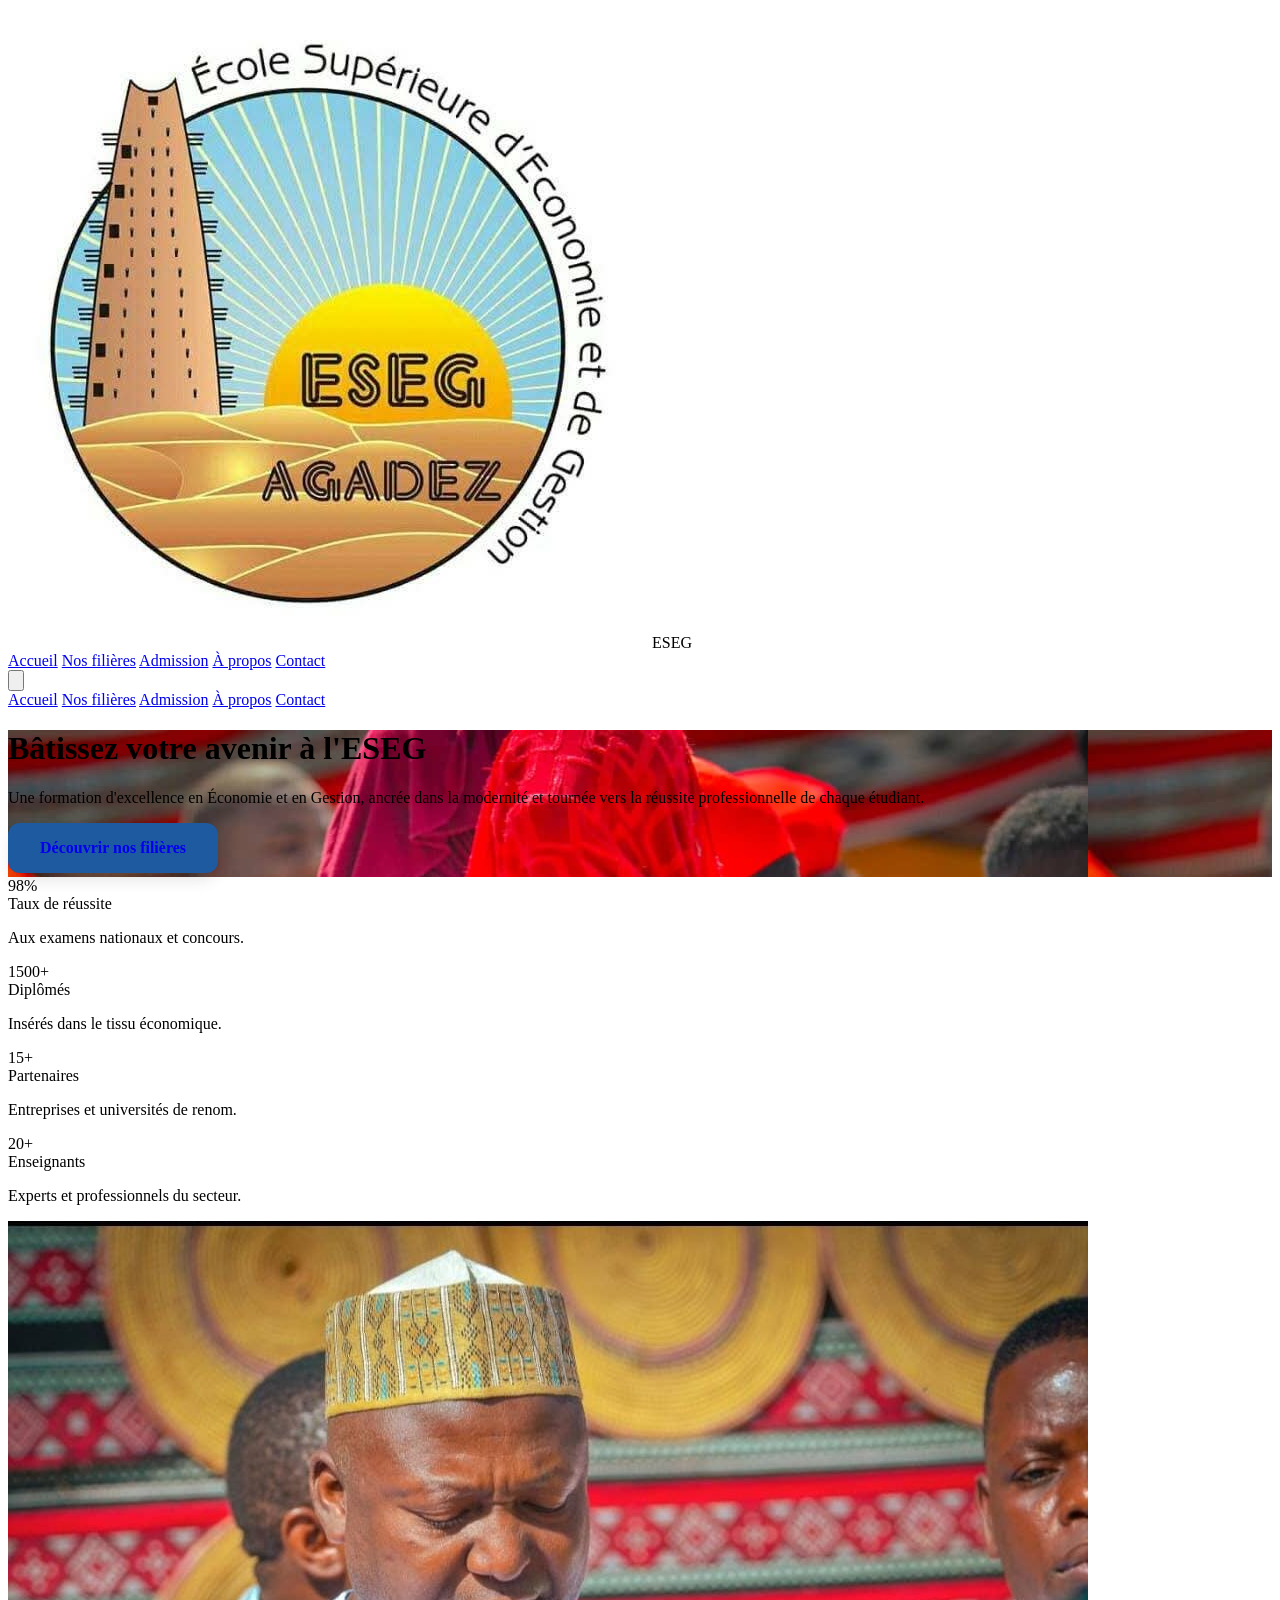
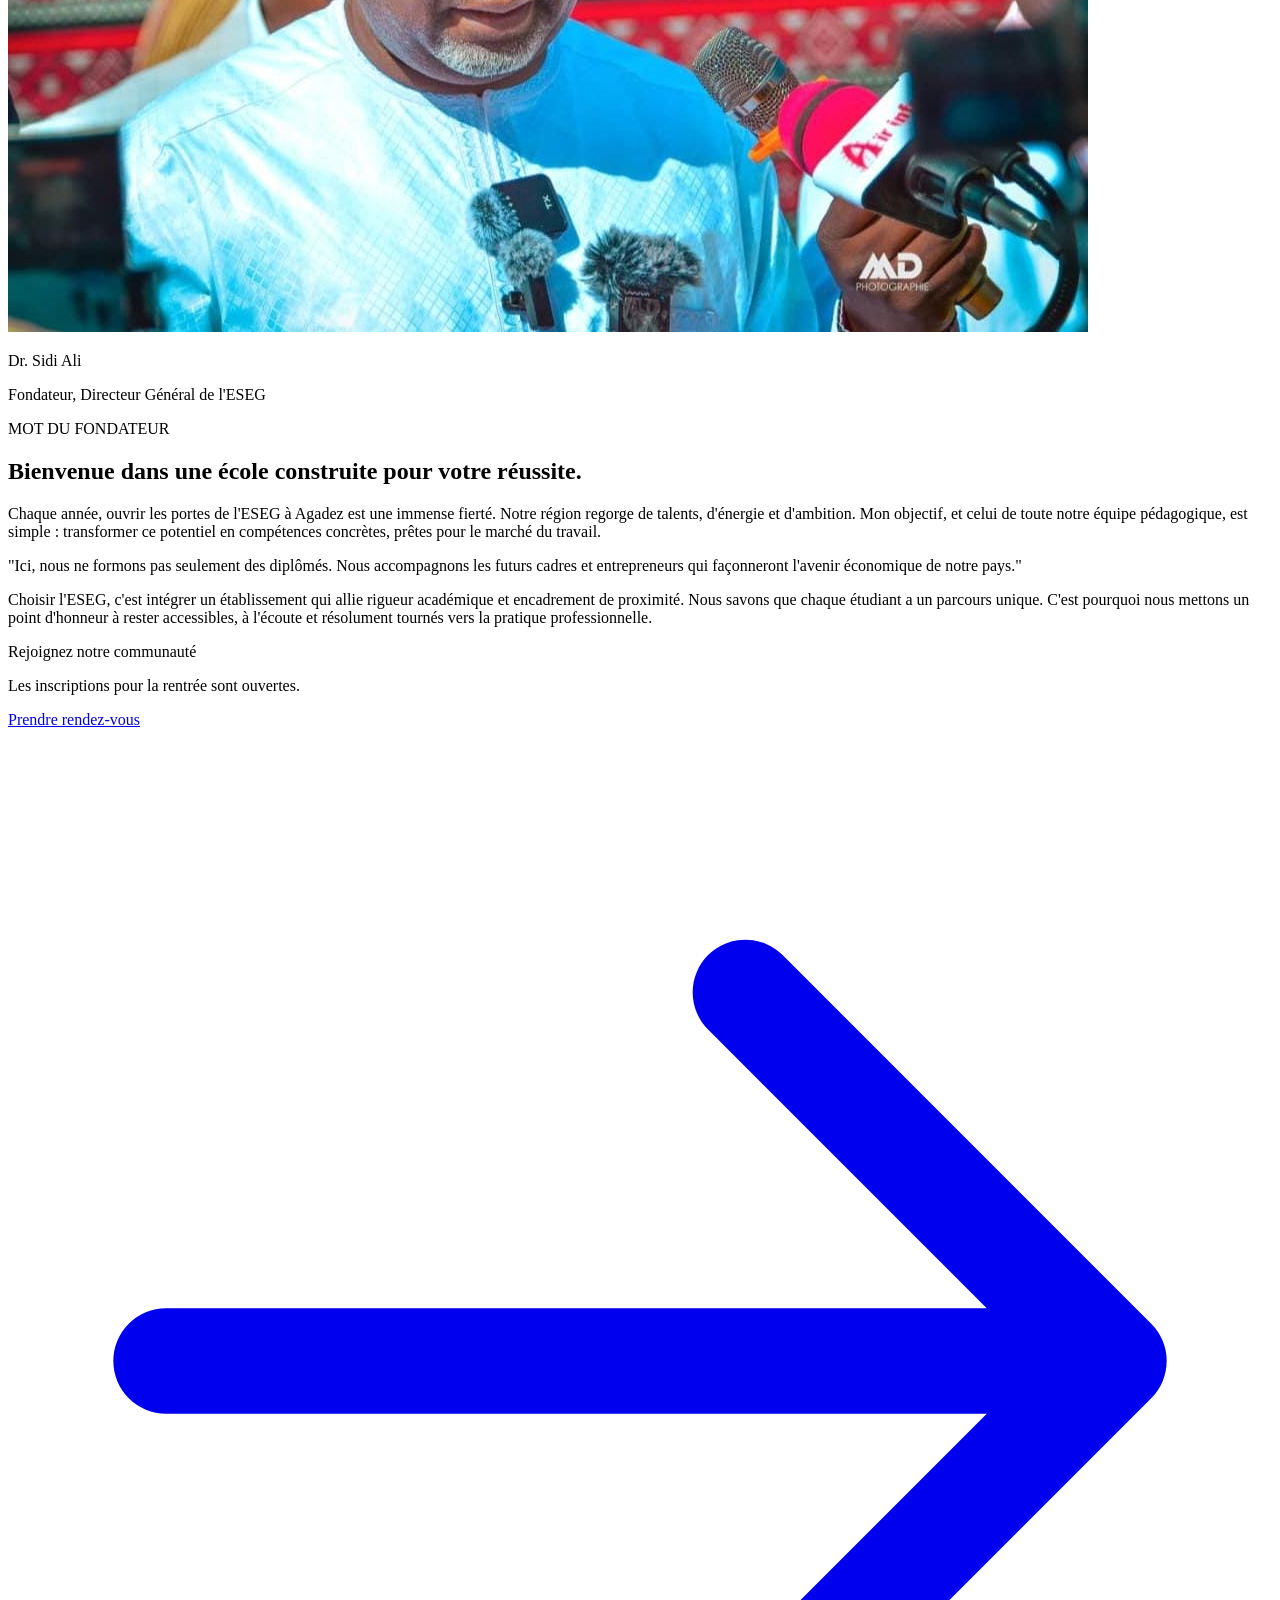
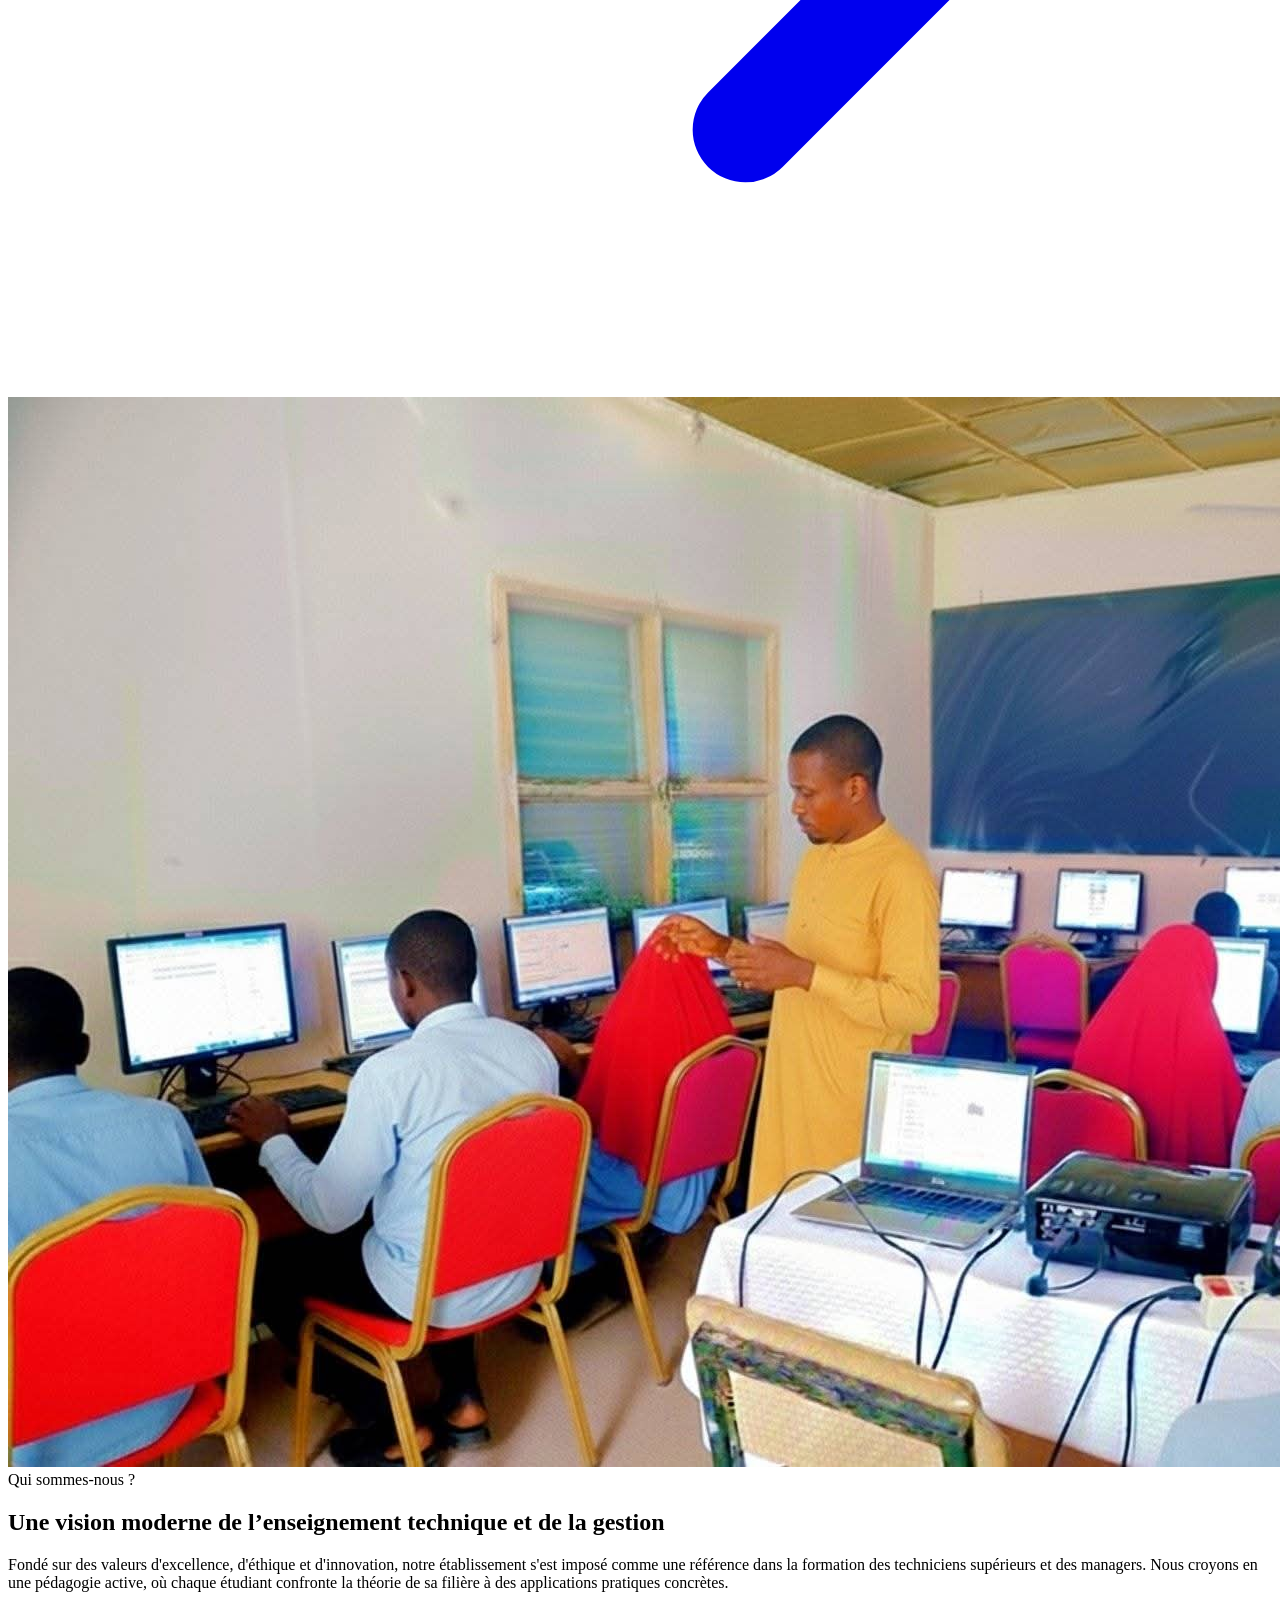
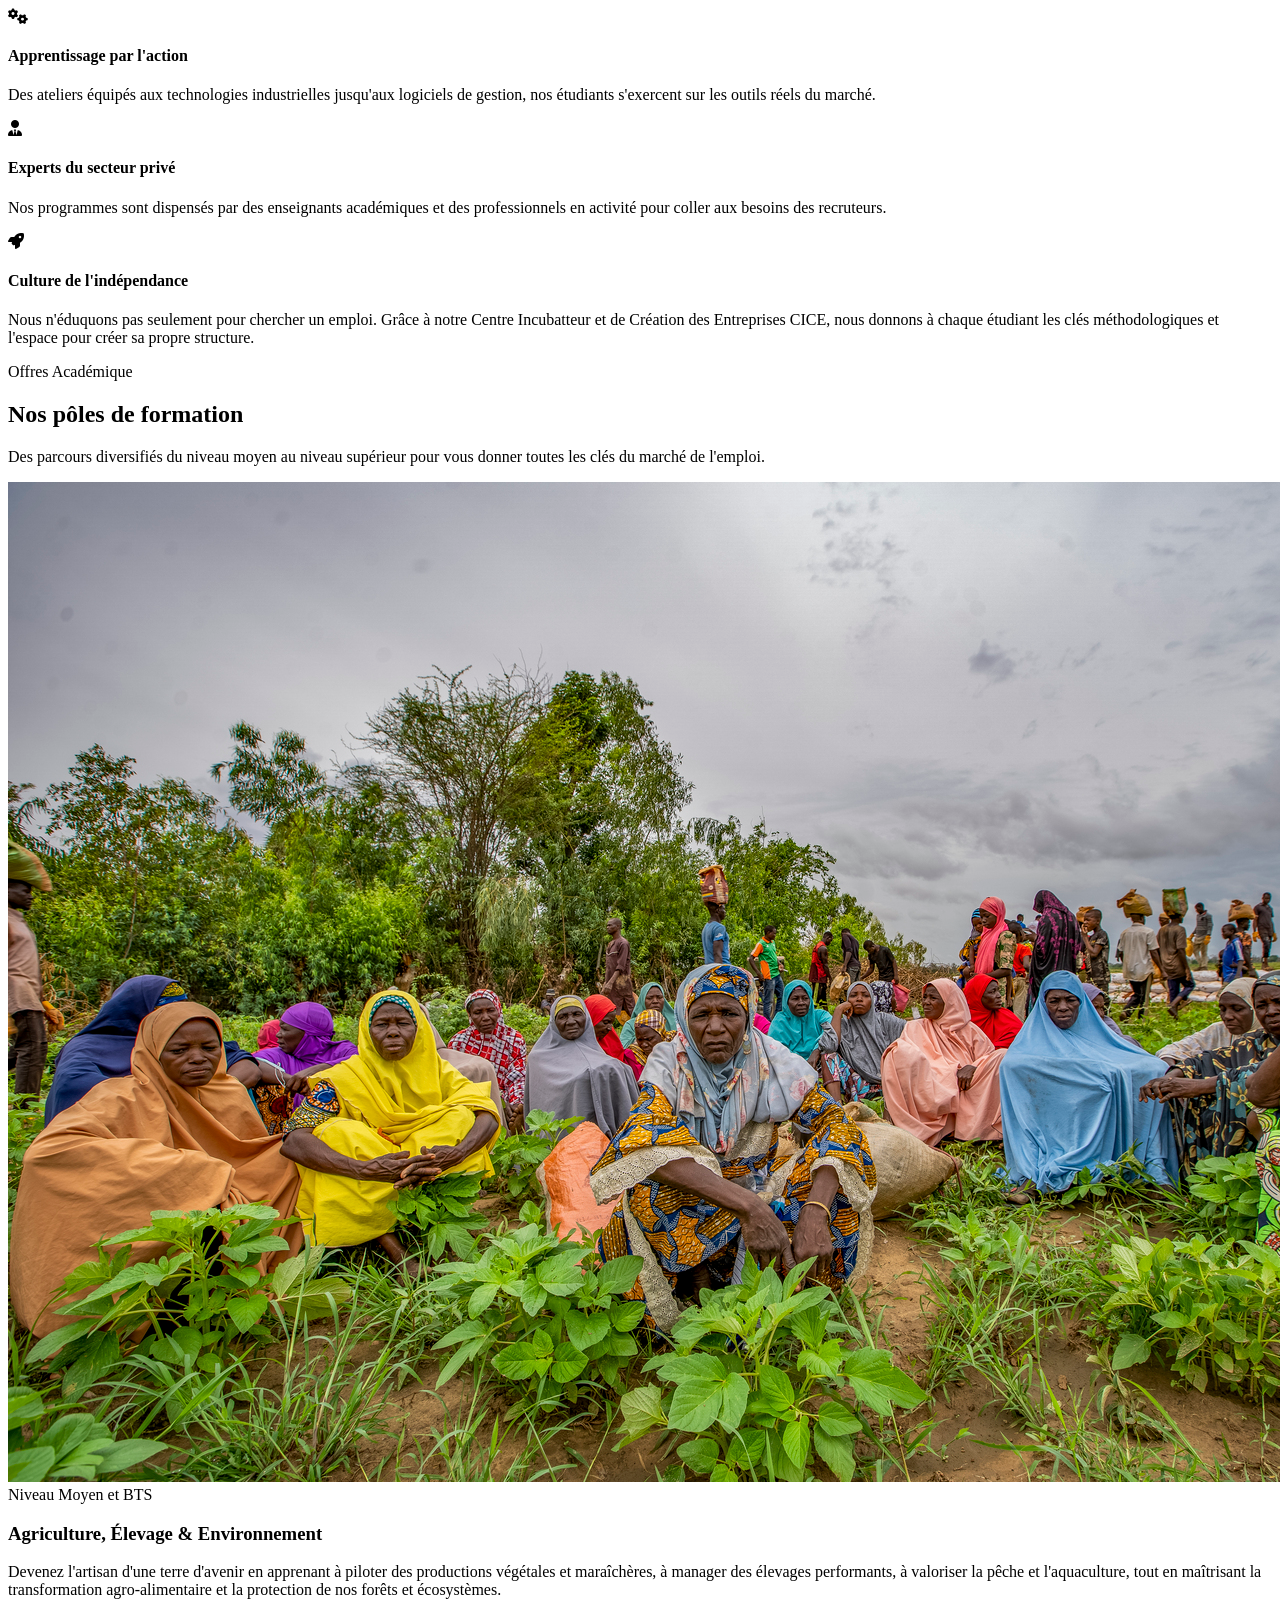
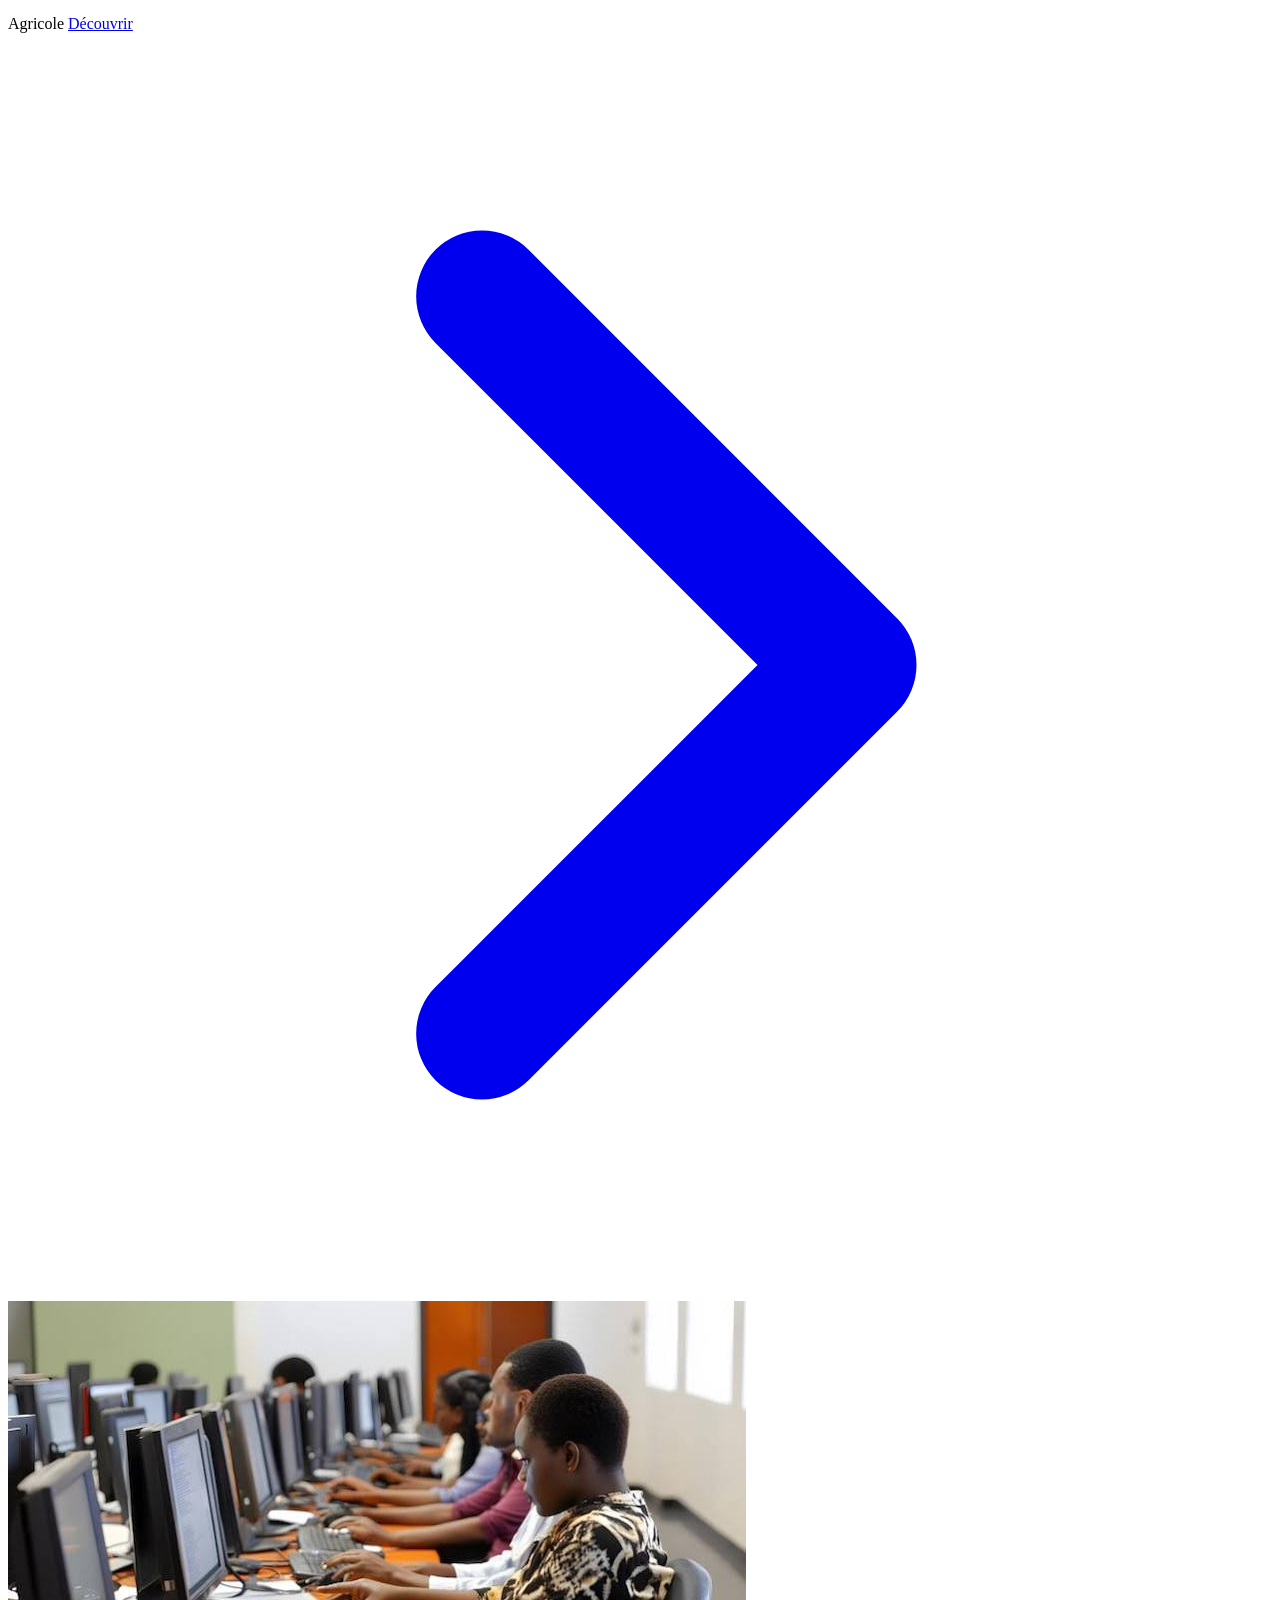
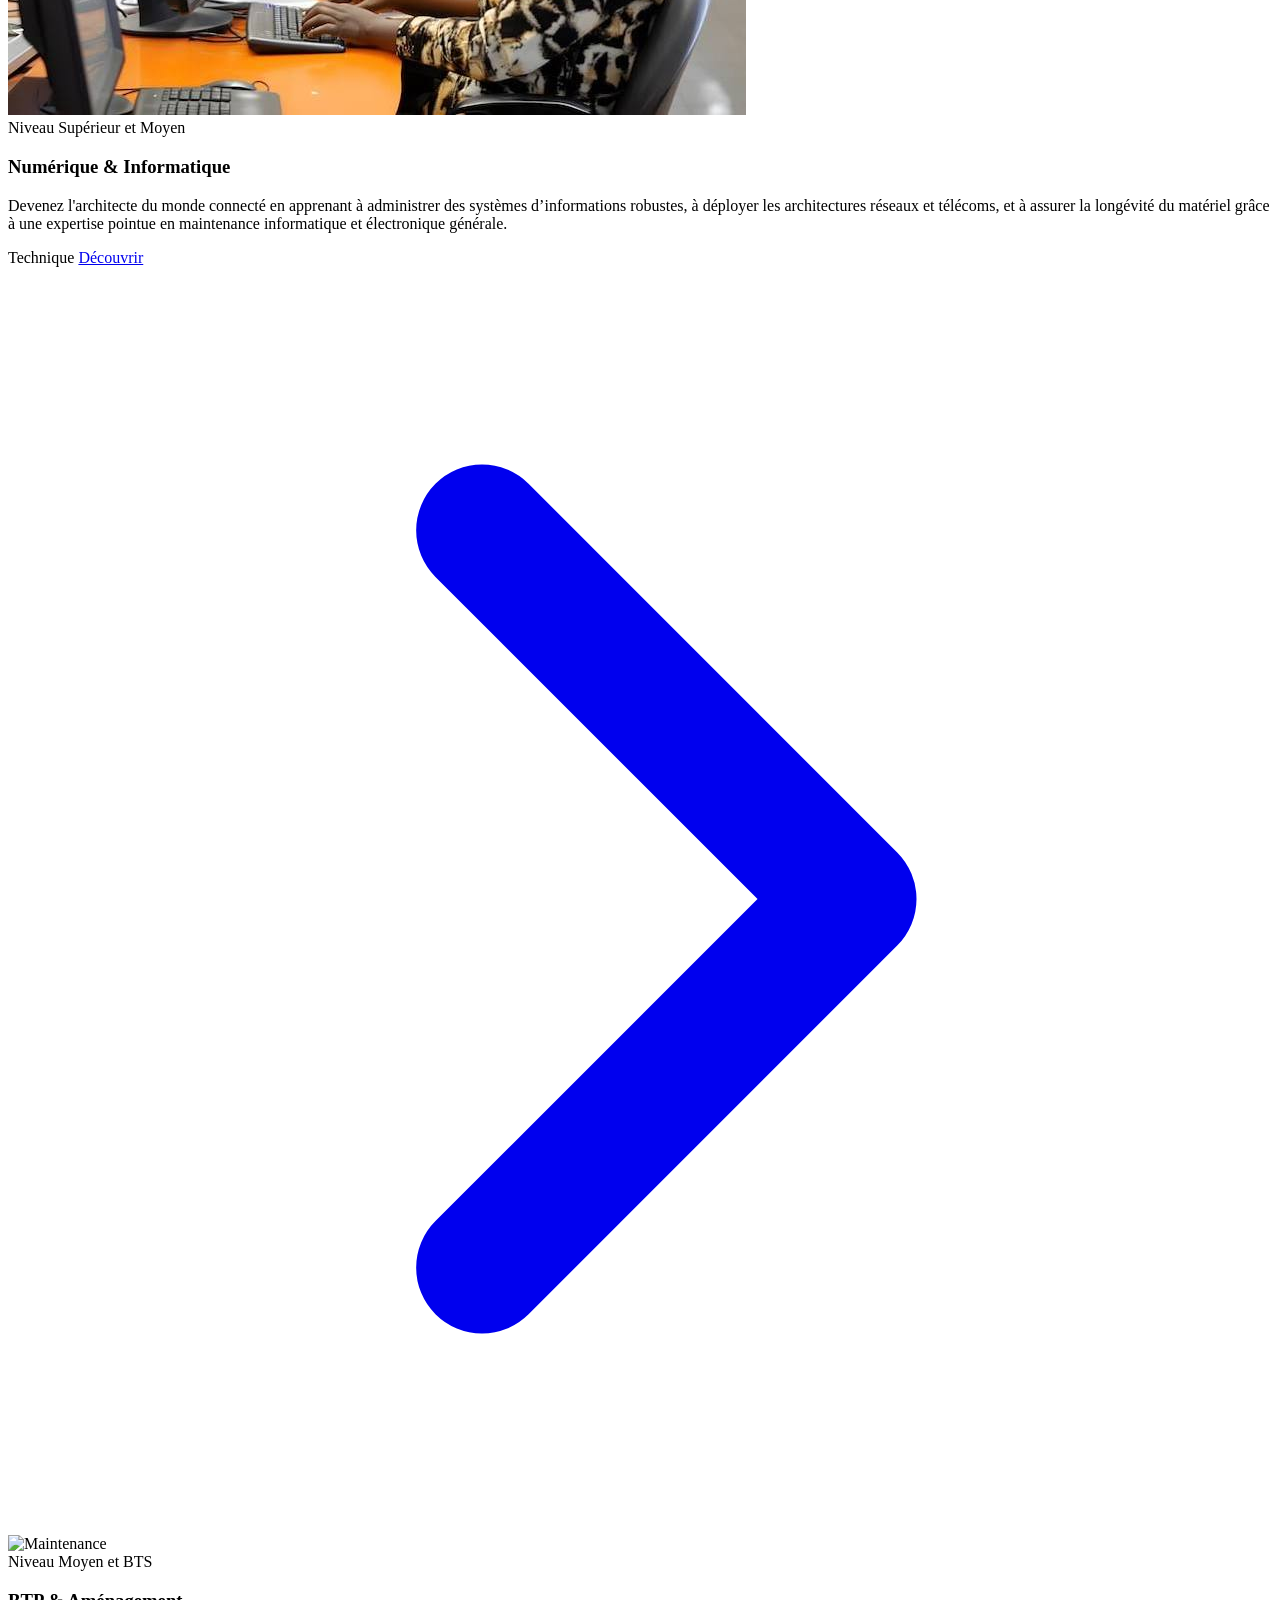
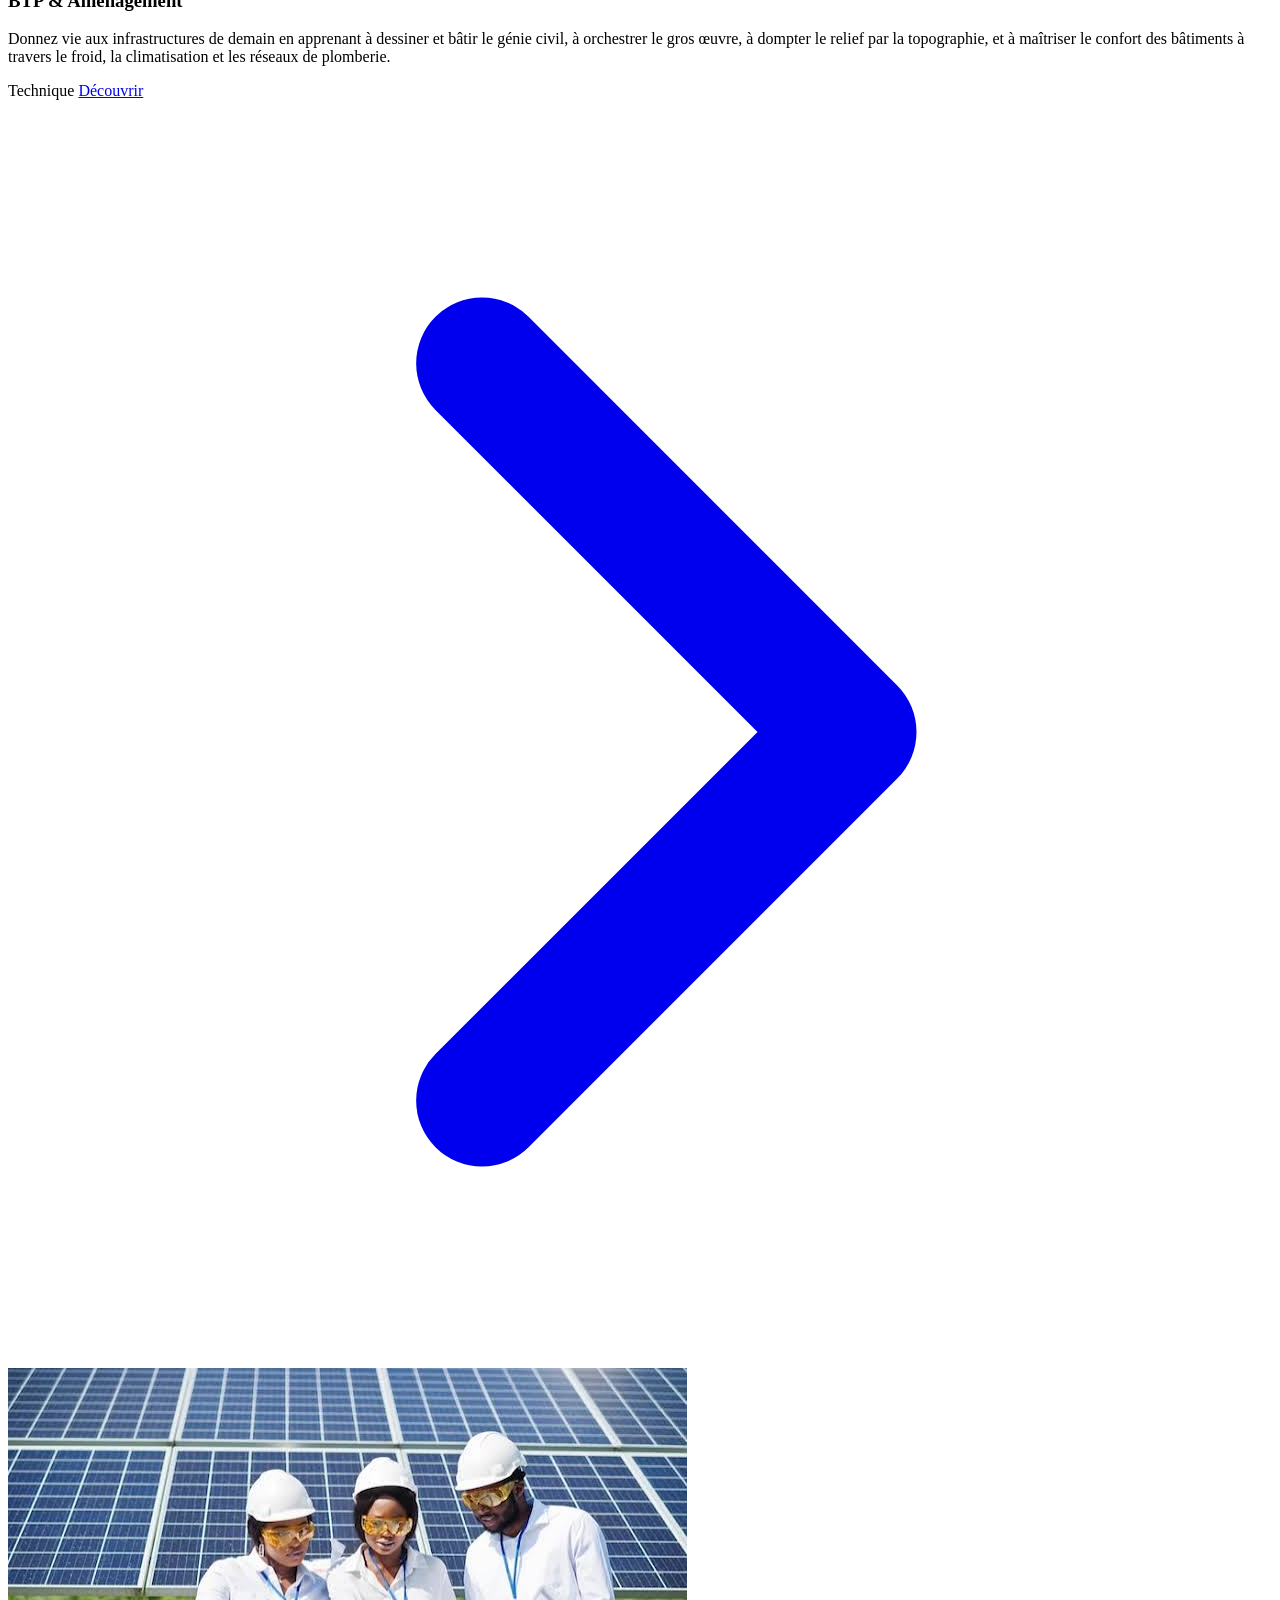
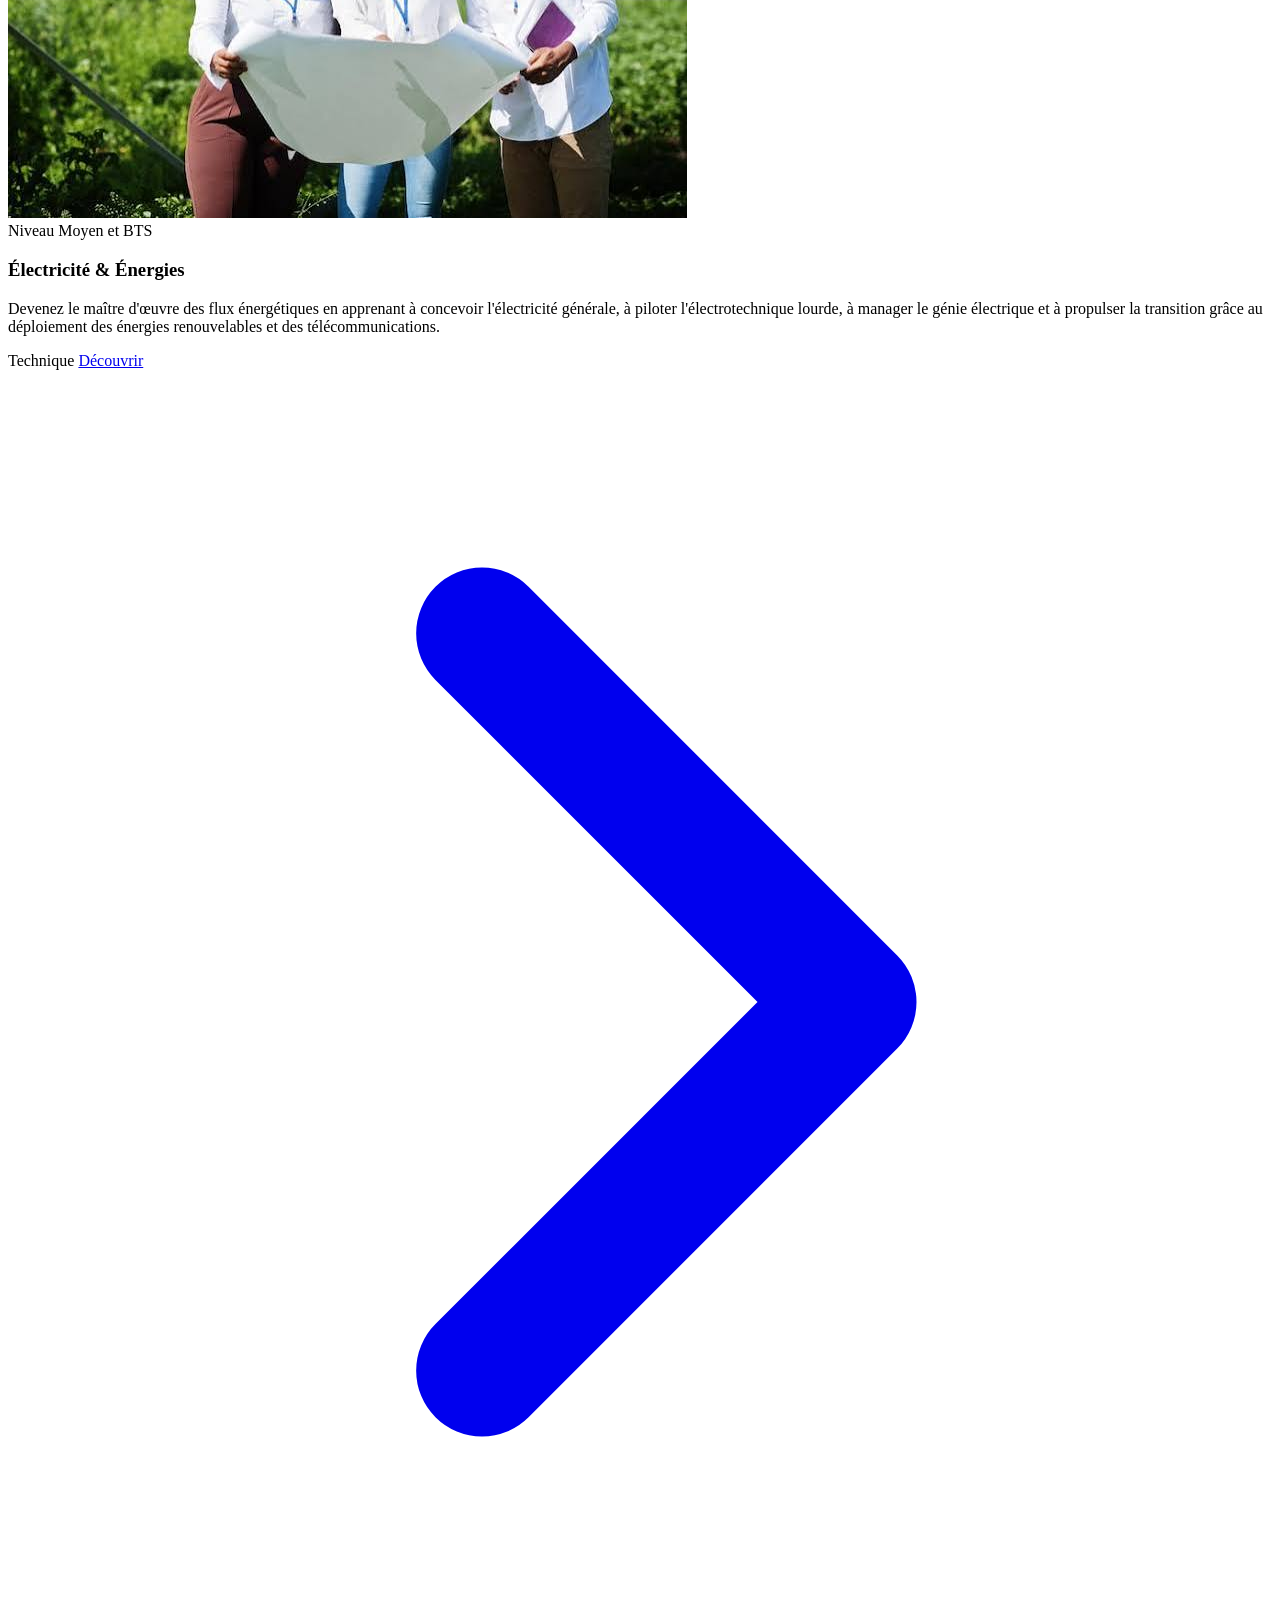
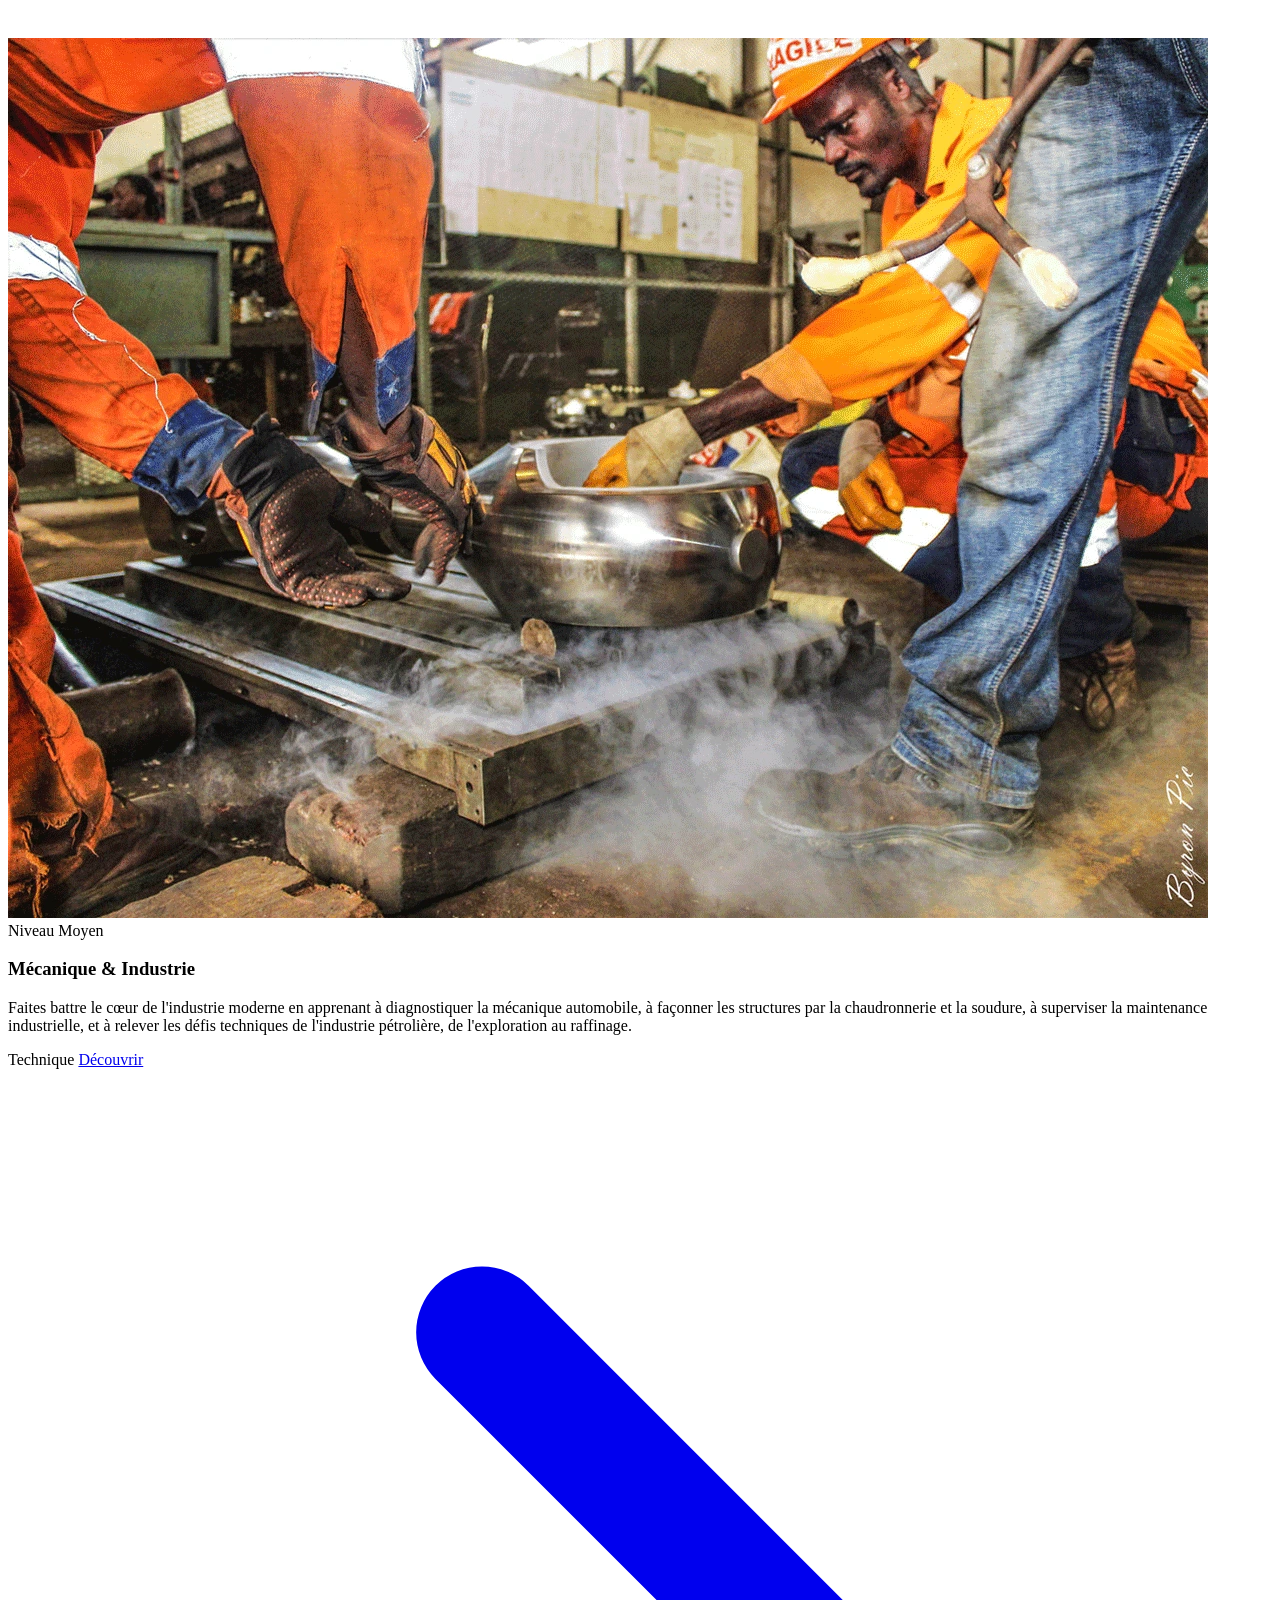
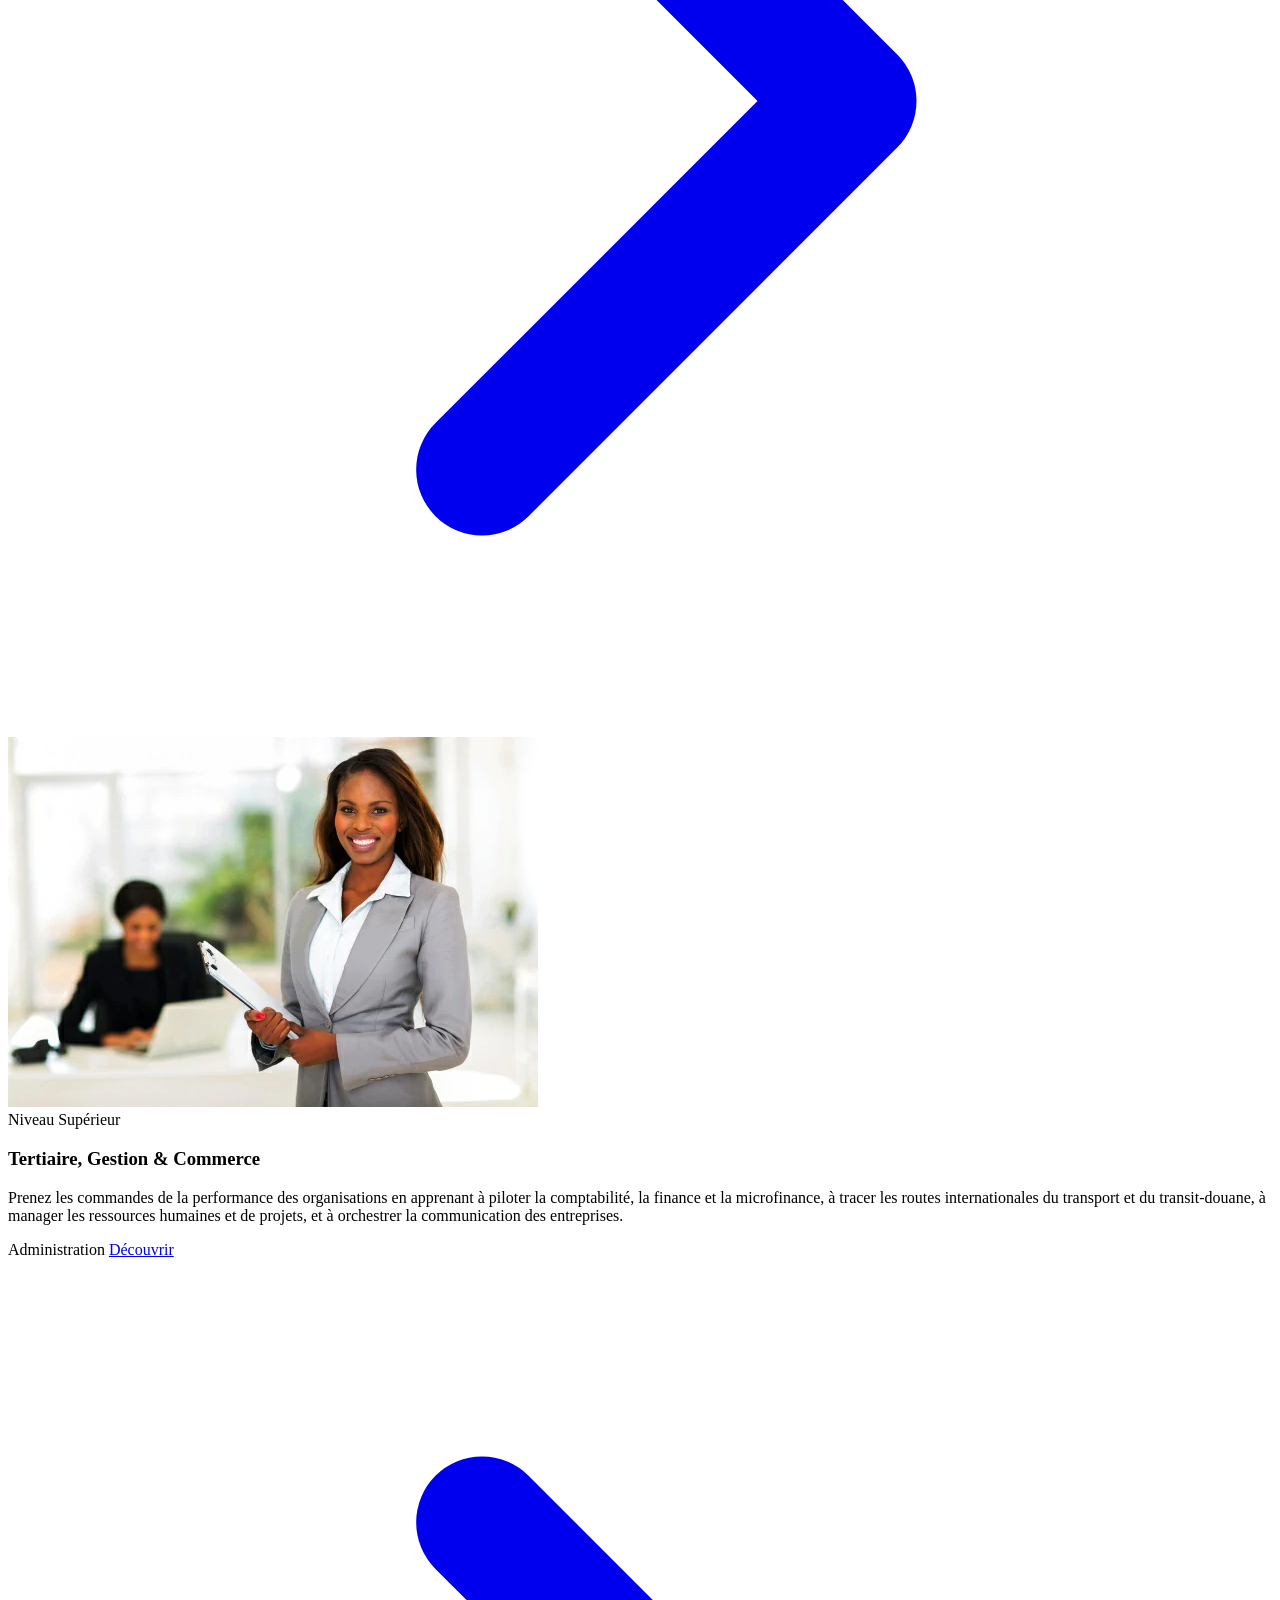
==== index.html @ e32f40ba "first commit" ====
<!DOCTYPE html>
<html lang="en">

<head>
    <meta charset="UTF-8">
    <meta name="viewport" content="width=device-width, initial-scale=1.0">
    <title>ESEG-Agadez</title>
    <link rel="stylesheet" href="./style.css">
    <script src="https://cdn.tailwindcss.com"></script>
    <link rel="stylesheet" href="https://cdn.jsdelivr.net/npm/bootstrap-icons@1.13.1/font/bootstrap-icons.min.css">
    <link rel="stylesheet" href="https://cdnjs.cloudflare.com/ajax/libs/font-awesome/6.7.2/css/all.min.css">
    <link rel="icon" type="image/png" href="./favicon-96x96.png" sizes="96x96" />
    <link rel="icon" type="image/svg+xml" href="./favicon.svg" />
    <link rel="shortcut icon" href="./favicon.ico" />
    <link rel="apple-touch-icon" sizes="180x180" href="./apple-touch-icon.png" />
    <link rel="manifest" href="./site.webmanifest" />
    <link rel="preconnect" href="https://googleapis.com">
    <link rel="preconnect" href="https://gstatic.com" crossorigin>
    <link
        href="https://googleapis.com/css2?family=Inter:wght@400;500&family=Plus+Jakarta+Sans:wght@700;800&display=swap"
        rel="stylesheet">
    <script src="tailwind.config.js"></script>
</head>
<body class="font-corps antialiased">
    <nav class="absolute top-0 left-0 w-full z-50 bg-transparent">
        <div class="max-w-7xl mx-auto px-4 sm:px-4 lg:px-8">
            <div class="flex items-center justify-between h-20">
                <div class="flex-shrink-0 flex items-center z-[100]">
                    <img class="h-10 w-auto object-contain bg-white rounded-full p-1 shadow" loading="lazy" src="./images/logo.jpg"
                        alt="Logo ESEG Agadez">
                    <span class="ml-3 text-white font-bold text-lg hidden md:block">ESEG</span>
                </div>
                <div class="hidden lg:flex items-center space-x-8">
                    <a href="#" class="text-white hover:text-esegBleuClair transition font-medium">Accueil</a>
                    <a href="./filiere.html" class="text-white/90 hover:text-esegBleuClair transition font-medium">Nos
                        filières</a>
                    <a href="./admission.html"
                        class="text-white/90 hover:text-esegBleuClair transition font-medium">Admission</a>
                    <a href="#about" class="text-white/90 hover:text-esegBleuClair transition font-medium">À propos</a>
                    <a href="./contact.html"
                        class="bg-esegBleuFonce hover:bg-esegBleuClair text-white px-5 py-2.5 rounded-lg font-semibold shadow transition duration-150">Contact</a>
                </div>
                <div class="lg:hidden flex items-center">
                    <button id="mobile-menu-button"
                        class="text-white bg-esegBleuFonce focus:outline-none focus:ring-2 focus:ring-white rounded p-1 z-[100]">
                        <svg class="h-6 w-6" fill="none" viewBox="0 0 24 24" stroke="currentColor">
                            <path id="burger-icon" stroke-linecap="round" stroke-linejoin="round" stroke-width="2"
                                d="M4 6h16M4 12h16M4 18h16" />
                        </svg>
                    </button>
                </div>
            </div>
        </div>
        <div id="mobile-menu" class="hidden h-[100vh] lg:hidden bg-none backdrop-blur-md absolute top-0 left-0 w-full">
            <div class="flex flex-col gap-4 px-2 pt-2 pb-4 space-y-1 sm:px-3 text-center mt-20">
                <a href="#" class="text-white hover:text-esegBleuClair transition font-medium">Accueil</a>
                <a href="./filiere.html" class="text-white/90 hover:text-esegBleuClair transition font-medium">Nos
                    filières</a>
                <a href="./admission.html"
                    class="text-white/90 hover:text-esegBleuClair transition font-medium">Admission</a>
                <a href="#about" class="text-white/90 hover:text-esegBleuClair transition font-medium">À propos</a>
                <a href="./contact.html"
                    class="bg-esegBleuFonce hover:bg-esegBleuClair text-white px-5 py-2.5 rounded-lg font-semibold shadow transition duration-150">Contact</a>
            </div>
        </div>
    </nav>
    <header
        class="relative bg-cover bg-right md:bg-center h-[65vh] lg:h-[80vh] min-h-[450px] flex items-center overflow-visible"
        style="background-image: url('./images/image3.jpg');">
        <div class="absolute inset-0 bg-black/60 w-full z-10">
        </div>
        <div class="absolute inset-0 bg-black/40 md:hidden z-0"></div>
        <div
            class="relative max-w-7xl mx-auto px-4 sm:px-6 lg:px-8 w-full z-20 flex items-center justify-center h-full pt-16">
            <div class="max-w-xl md:max-w-2xl text-white text-center">
                <h1 id="typewriter"
                    class="font-titre font-extrabold text-esegBleuFonce text-2xl sm:text-3xl md:text-3xl tracking-tight border-r-4 border-esegBleuClair pr-0 cursor-blink min-h-[1em]">
                </h1>
                <p class="mt-6 text-lg text-white/90 leading-relaxed font-corps">
                    Une formation d'excellence en Économie et en Gestion, ancrée dans la modernité et tournée vers la
                    réussite professionnelle de chaque étudiant.
                </p>
                <div class="mt-10 flex items-center justify-center">
                    <a href="./filiere.html" class="btn-expand-center">
                        Découvrir nos filières
                    </a>
                </div>
            </div>
        </div>
    </header>

    <section
        class="relative z-30 -mt-7 max-w-7xl mx-auto px-4 sm:px-6 lg:px-8 reveal opacity-0 translate-y-8 transition-all duration-1000 ease-out">
        <div class="grid grid-cols-1 md:grid-cols-2 lg:grid-cols-4 gap-4 md:gap-6">
            <div
                class="bg-white font-corps rounded-xl shadow-xl p-2 md:p-6 border-t-4 border-esegBleuClair hover:transform hover:-translate-y-1 transition duration-300 flex flex-col items-center justify-center">
                <div class="text-esegBleuFonce text-2xl md:text-3xl font-extrabold">98%</div>
                <div class="text-xs md:text-sm font-semibold text-gray-500 uppercase tracking-wider mt-1">Taux de
                    réussite</div>
                <p class="text-xs text-gray-400 mt-2 sm:block text-center">Aux examens nationaux et concours.</p>
            </div>
            <div
                class="bg-white rounded-2xl shadow-xl p-2 md:p-6 border-b-4 border-esegBleuFonce hover:transform hover:-translate-y-1 transition duration-300 flex flex-col items-center justify-center">
                <div class="text-esegBleuFonce text-2xl md:text-3xl font-extrabold">1500+</div>
                <div class="text-xs md:text-sm font-semibold text-gray-500 uppercase tracking-wider mt-1">Diplômés</div>
                <p class="text-xs text-gray-400 mt-2 sm:block text-center">Insérés dans le tissu économique.</p>
            </div>
            <div
                class="bg-white font-corps rounded-2xl shadow-xl p-2 md:p-6 border-t-4 border-esegBleuClair hover:transform hover:-translate-y-1 transition duration-300 flex flex-col items-center justify-center">
                <div class="text-esegBleuFonce text-2xl md:text-3xl font-extrabold">15+</div>
                <div class="text-xs md:text-sm font-semibold text-gray-500 uppercase tracking-wider mt-1">Partenaires
                </div>
                <p class="text-xs text-gray-400 mt-2 sm:block text-center">Entreprises et universités de renom.</p>
            </div>
            <div
                class="bg-white font-corps rounded-2xl shadow-xl p-2 md:p-6 border-b-4 border-esegBleuFonce hover:transform hover:-translate-y-1 transition duration-300 flex flex-col items-center justify-center">
                <div class="text-esegBleuFonce text-2xl md:text-3xl font-extrabold">20+</div>
                <div class="text-xs md:text-sm font-semibold text-gray-500 uppercase tracking-wider mt-1">Enseignants
                </div>
                <p class="text-xs text-gray-400 mt-2 sm:block text-center">Experts et professionnels du secteur.</p>
            </div>
        </div>
    </section>
    <section
        class="bg-white py-6 lg:py-16 font-corps reveal opacity-0 translate-y-8 transition-all duration-1000 ease-out">
        <div class="max-w-6xl mx-auto px-4 sm:px-6 lg:px-8">
            <div class="grid grid-cols-1 lg:grid-cols-12 gap-12 lg:gap-16 items-center">
                <div class="lg:col-span-5 relative group">
                    <div
                        class="absolute inset-0 bg-esegBleuClair rounded-2xl transform rotate-3 scale-102 opacity-100 transition-transform group-hover:rotate-1 duration-300">
                    </div>
                    <div class="relative overflow-hidden rounded-2xl shadow-xl border-4 border-white">
                        <img src="./images/DG.jpg" loading="lazy" alt="Directeur de l'ESEG Agadez"
                            class="w-full h-[450px] object-cover object-center transition-transform duration-500 group-hover:scale-105">
                        <div
                            class="absolute bottom-0 inset-x-0 bg-gradient-to-t from-slate-900/90 via-slate-900/40 to-transparent p-6 pt-16">
                            <p class="font-titre text-xl font-bold text-white tracking-wide">Dr. Sidi Ali</p>
                            <p class="text-esegBleuClair text-sm font-medium mt-1">Fondateur, Directeur Général de
                                l'ESEG</p>
                        </div>
                    </div>
                </div>
                <div class="lg:col-span-7 space-y-6">
                    <div class="flex items-center justify-center sm:justify-normal">
                        <span
                            class="inline-flex items-center py-1 px-4 rounded-full text-xs font-semibold bg-[#1d5aa0]/10 text-[#1d5aa0] border border-[#1d5aa0]/20 uppercase tracking-wider mb-0 sm:mb-1">
                            MOT DU FONDATEUR
                        </span>
                    </div>

                    <h2
                        class="font-titre font-extrabold text-xl text-center sm:text-justify sm:text-2xl text-slate-900 tracking-tight leading-tight">
                        Bienvenue dans une école construite pour <span class="text-esegBleuFonce">votre réussite</span>.
                    </h2>
                    <div
                        class="text-slate-900 font-corps text-justify space-y-4 text-base sm:text-md leading-relaxed font-light">
                        <p>
                            Chaque année, ouvrir les portes de l'ESEG à Agadez est une immense fierté. Notre région
                            regorge de talents, d'énergie et d'ambition. Mon objectif, et celui de toute notre équipe
                            pédagogique, est simple : transformer ce potentiel en compétences concrètes, prêtes pour le
                            marché du travail.
                        </p>
                        <p
                            class="border-l-2 border-esegBleuClair pl-4 italic text-slate-700 font-normal my-6 bg-slate-50 py-3 rounded-r-lg">
                            "Ici, nous ne formons pas seulement des diplômés. Nous accompagnons les futurs cadres et
                            entrepreneurs qui façonneront l'avenir économique de notre pays."
                        </p>
                        <p
                            class="text-slate-900 font-corps text-justify space-y-4 text-base sm:text-md leading-relaxed font-light">
                            Choisir l'ESEG, c'est intégrer un établissement qui allie rigueur académique et encadrement
                            de proximité. Nous savons que chaque étudiant a un parcours unique. C'est pourquoi nous
                            mettons un point d'honneur à rester accessibles, à l'écoute et résolument tournés vers la
                            pratique professionnelle.
                        </p>
                    </div>
                    <div
                        class="pt-4 flex flex-col sm:flex-row sm:items-center sm:justify-between gap-6 border-t border-slate-100">
                        <div class="text-center sm:text-left">
                            <p class="font-titre font-bold text-slate-900 text-lg">Rejoignez notre communauté</p>
                            <p class="text-sm text-slate-800">Les inscriptions pour la rentrée sont ouvertes.</p>
                        </div>
                        <a href="#contact"
                            class="inline-flex items-center justify-center font-corps font-semibold px-6 py-3 text-white bg-esegBleuFonce hover:bg-esegBleuClair rounded-xl transition-all duration-200 transform hover:-translate-y-0.5 shadow-md hover:shadow-lg">
                            Prendre rendez-vous
                            <svg class="w-4 h-4 ml-2 transition-transform duration-200 transform group-hover:translate-x-1"
                                fill="none" stroke="currentColor" viewBox="0 0 24 24">
                                <path stroke-linecap="round" stroke-linejoin="round" stroke-width="2"
                                    d="M14 5l7 7m0 0l-7 7m7-7H3"></path>
                            </svg>
                        </a>
                    </div>
                </div>
            </div>
        </div>
    </section>
    <section id="about" class="py-6 font-corps reveal opacity-0 translate-y-8 transition-all duration-1000 ease-out">
        <div
            class="grid grid-cols-1 lg:grid-cols-12 gap-8 lg:gap-8 items-center max-w-6xl mx-auto px-4 sm:px-6 lg:px-8">
            <div class="lg:col-span-5 relative group">
    
                <div class="absolute -top-8 -left-8 w-32 h-32 bg-[#61c6fb] rounded-2xl -z-10 animate-pulse"></div>
                <div
                    class="relative rounded-xl shadow-xl overflow-hidden min-h-[450px] lg:h-full flex flex-col justify-between border border-slate-200/60">
                    <img src="./images/salle.jpg" loading="lazy" alt="Campus de l'établissement"
                        class="absolute inset-0 w-full h-full object-cover transition-transform duration-500 group-hover:scale-105">
                    <div
                        class="absolute inset-0 bg-gradient-to-t from-slate-950/40 via-transparent to-slate-950/20 pointer-events-none">
                    </div>
                </div>
            </div>
            <div class="lg:col-span-7 space-y-6">
                <div>
                    <div class="flex items-center justify-center sm:justify-start">
                        <span
                            class="inline-flex items-center gap-2 py-1.5 px-4 rounded-full text-xs font-semibold bg-[#1d5aa0]/10 text-[#1d5aa0] border border-[#1d5aa0]/20 uppercase tracking-wider mb-4">
                            Qui sommes-nous ?
                        </span>
                    </div>

                    <h2
                        class="font-titre text-xl sm:text-2xl text-center sm:text-left font-extrabold text-slate-900 tracking-tight mb-4">
                        Une vision moderne de l’enseignement technique et de la gestion
                    </h2>
                    <p
                        class="text-base text-center sm:text-justify text-slate-900 font-corps leading-relaxed sm:text-md">
                        Fondé sur des valeurs d'excellence, d'éthique et d'innovation, notre établissement s'est imposé
                        comme une référence dans la formation des techniciens supérieurs et des managers. Nous croyons
                        en une pédagogie active, où chaque étudiant confronte la théorie de sa filière à des
                        applications pratiques concrètes.
                    </p>
                </div>
                <div class="grid grid-cols-1 sm:grid-cols-2 gap-6 pt-4">
                    <div class="space-y-2">
                        <div class="flex items-center justify-center sm:justify-start gap-2.5 text-[#1d5aa0]">
                            <i class="fa-solid fa-gears text-sm"></i>
                            <h4 class="font-titre font-bold text-sm sm:text-base text-slate-900">Apprentissage par
                                l'action</h4>
                        </div>
                        <p
                            class="text-base sm:text-md text-slate-800 font-corps text-center sm:text-left leading-relaxed">
                            Des ateliers équipés aux technologies industrielles jusqu'aux logiciels de gestion, nos
                            étudiants s'exercent sur les outils réels du marché.
                        </p>
                    </div>
                    <div class="space-y-2">
                        <div class="flex items-center justify-center sm:justify-start gap-2.5 text-[#1d5aa0]">
                            <i class="fa-solid fa-user-tie text-sm"></i>
                            <h4 class="font-titre font-bold text-sm sm:text-base text-slate-900">Experts du secteur
                                privé</h4>
                        </div>
                        <p
                            class="text-base sm:text-md text-slate-900 font-corps text-center sm:text-left leading-relaxed">
                            Nos programmes sont dispensés par des enseignants académiques et des professionnels en
                            activité pour coller aux besoins des recruteurs.
                        </p>
                    </div>
                    <div class="space-y-2 sm:col-span-2">
                        <div class="flex items-center justify-center sm:justify-start gap-2.5 text-[#1d5aa0]">
                            <i class="fa-solid fa-rocket text-sm"></i>
                            <h4 class="font-titre font-bold text-sm sm:text-base text-slate-900">Culture de
                                l'indépendance</h4>
                        </div>
                        <p
                            class="text-base sm:text-md text-slate-900 font-corps text-center sm:text-left leading-relaxed">
                            Nous n'éduquons pas seulement pour chercher un emploi. Grâce à notre <span
                                class="font-bold text-black">Centre Incubatteur et de Création des Entreprises
                                CICE</span>, nous donnons à chaque étudiant les clés méthodologiques et l'espace pour
                            créer sa
                            propre structure.
                        </p>
                    </div>
                </div>
            </div>
        </div>
    </section>
    <section
        class="py-6 lg:py-10 bg-slate-50 font-corps reveal opacity-0 translate-y-8 transition-all duration-1000 ease-out">
        <div class="max-w-6xl mx-auto px-4 sm:px-6 lg:px-8">
            <div class="text-center max-w-xl mx-auto mb-16">
                <div class="flex items-center justify-center">
                    <span
                        class="inline-flex items-center gap-2 py-1 px-4 rounded-full text-xs font-semibold bg-[#1d5aa0]/10 text-[#1d5aa0] border border-[#1d5aa0]/20 uppercase tracking-wider mb-0 sm:mb-1">
                        Offres Académique
                    </span>
                </div>
                <h2 class="mt-4 text-xl md:text-2xl font-extrabold text-black tracking-tight">
                    Nos pôles de formation
                </h2>
                <p class="mt-4 text-lg text-gray-600 leading-relaxed">
                    Des parcours diversifiés du niveau moyen au niveau supérieur pour vous donner toutes les clés du
                    marché de l'emploi.
                </p>
            </div>
            <div class="grid grid-cols-1 md:grid-cols-2 lg:grid-cols-3 gap-8 lg:gap-10">
                <div
                    class="group relative bg-white rounded-xl overflow-hidden shadow-sm hover:shadow-xl transition-all duration-300 border border-gray-100 flex flex-col h-full hover:-translate-y-1">
                    <div class="relative overflow-hidden aspect-[4/3]">
                        <img src="./images/niger-(1).jpg" loading="lazy" alt="Informatiques de gestion"
                            class="object-cover w-full h-full group-hover:scale-105 transition-transform duration-500 ease-out">
                        <div class="absolute inset-0 bg-gradient-to-t from-slate-900/40 to-transparent"></div>
                        <span
                            class="absolute top-4 left-4 text-xs font-bold uppercase tracking-wider bg-[#1d5aa0] text-white px-3 py-1.5 rounded-lg shadow-sm">
                            Niveau Moyen et BTS
                        </span>
                    </div>
                    <div class="p-4 flex flex-col flex-grow">
                        <h3
                            class="text-xl text-center sm:text-left font-bold text-[#1d5aa0] group-hover:text-[#61c6fb] transition-colors duration-200">
                            Agriculture, Élevage & Environnement</h3>
                        <p class="mt-3 text-gray-600 leading-relaxed text-sm flex-grow text-center sm:text-left">Devenez
                            l'artisan d'une terre
                            d'avenir en apprenant à piloter des productions végétales et maraîchères, à manager des
                            élevages performants, à valoriser la pêche et l'aquaculture, tout en maîtrisant la
                            transformation agro-alimentaire et la protection de nos forêts et écosystèmes.
                        </p>
                        <div class="mt-6 pt-6 border-t border-gray-100 flex items-center justify-between">
                            <span class="text-xs font-semibold text-gray-500 bg-gray-100 px-2.5 py-1 rounded">
                                Agricole</span>
                            <a href="./filiere.html"
                                class="inline-flex items-center gap-1.5 text-sm font-bold text-[#1d5aa0] group-hover:text-[#61c6fb] transition-colors duration-200">
                                Découvrir <svg class="w-4 h-4 transform group-hover:translate-x-1 transition-transform"
                                    fill="none" stroke="currentColor" viewBox="0 0 24 24">
                                    <path stroke-linecap="round" stroke-linejoin="round" stroke-width="2.5"
                                        d="M9 5l7 7-7 7" />
                                </svg>
                            </a>
                        </div>
                    </div>
                </div>
                <div
                    class="group relative bg-white rounded-xl overflow-hidden shadow-sm hover:shadow-xl transition-all duration-300 border border-gray-100 flex flex-col h-full hover:-translate-y-1">
                    <div class="relative overflow-hidden aspect-[4/3]">
                        <img src="./images/numerique.jfif" loading="lazy" alt="Comptabilité Gestion"
                            class="object-cover w-full h-full group-hover:scale-105 transition-transform duration-500 ease-out">
                        <div class="absolute inset-0 bg-gradient-to-t from-slate-900/40 to-transparent"></div>
                        <span
                            class="absolute top-4 left-4 text-xs font-bold uppercase tracking-wider bg-[#1d5aa0] text-white px-3 py-1.5 rounded-lg shadow-sm">
                            Niveau Supérieur et Moyen
                        </span>
                    </div>
                    <div class="p-4 flex flex-col flex-grow">
                        <h3
                            class="text-xl text-center sm:text-left font-bold text-[#1d5aa0] group-hover:text-[#61c6fb] transition-colors duration-200">
                            Numérique & Informatique</h3>
                        <p class="mt-3 text-center sm:text-left text-gray-600 leading-relaxed text-sm flex-grow">Devenez
                            l'architecte du monde
                            connecté en apprenant à administrer des systèmes d’informations robustes, à déployer les
                            architectures réseaux et télécoms, et à assurer la longévité du matériel grâce à une
                            expertise pointue en maintenance informatique et électronique générale.</p>
                        <div class="mt-6 pt-6 border-t border-gray-100 flex items-center justify-between">
                            <span
                                class="text-xs font-semibold text-gray-500 bg-gray-100 px-2.5 py-1 rounded">Technique</span>
                            <a href="./filiere.html"
                                class="inline-flex items-center gap-1.5 text-sm font-bold text-[#1d5aa0] group-hover:text-[#61c6fb] transition-colors duration-200">
                                Découvrir <svg class="w-4 h-4 transform group-hover:translate-x-1 transition-transform"
                                    fill="none" stroke="currentColor" viewBox="0 0 24 24">
                                    <path stroke-linecap="round" stroke-linejoin="round" stroke-width="2.5"
                                        d="M9 5l7 7-7 7" />
                                </svg>
                            </a>
                        </div>
                    </div>
                </div>
                <div
                    class="group relative bg-white rounded-xl overflow-hidden shadow-sm hover:shadow-xl transition-all duration-300 border border-gray-100 flex flex-col h-full hover:-translate-y-1">
                    <div class="relative overflow-hidden aspect-[4/3]">
                        <img src="./images/batiment.jpg" loading="lazy" alt="Maintenance"
                            class="object-cover w-full h-full group-hover:scale-105 transition-transform duration-500 ease-out">
                        <div class="absolute inset-0 bg-gradient-to-t from-slate-900/40 to-transparent"></div>
                        <span
                            class="absolute top-4 left-4 text-xs font-bold uppercase tracking-wider bg-[#1d5aa0] text-white px-3 py-1.5 rounded-lg shadow-sm">
                            Niveau Moyen et BTS
                        </span>
                    </div>
                    <div class="p-4 flex flex-col flex-grow">
                        <h3
                            class="text-xl text-center sm:text-left font-bold text-[#1d5aa0] group-hover:text-[#61c6fb] transition-colors duration-200">
                            BTP & Aménagement</h3>
                        <p class="mt-3 text-center sm:text-left text-gray-600 leading-relaxed text-sm flex-grow">Donnez
                            vie aux infrastructures
                            de demain en apprenant à dessiner et bâtir le génie civil, à orchestrer le gros œuvre, à
                            dompter le relief par la topographie, et à maîtriser le confort des bâtiments à travers le
                            froid, la climatisation et les réseaux de plomberie.</p>
                        <div class="mt-6 pt-6 border-t border-gray-100 flex items-center justify-between">
                            <span
                                class="text-xs font-semibold text-gray-500 bg-gray-100 px-2.5 py-1 rounded">Technique</span>
                            <a href="filiere.html"
                                class="inline-flex items-center gap-1.5 text-sm font-bold text-[#1d5aa0] group-hover:text-[#61c6fb] transition-colors duration-200">
                                Découvrir <svg class="w-4 h-4 transform group-hover:translate-x-1 transition-transform"
                                    fill="none" stroke="currentColor" viewBox="0 0 24 24">
                                    <path stroke-linecap="round" stroke-linejoin="round" stroke-width="2.5"
                                        d="M9 5l7 7-7 7" />
                                </svg>
                            </a>
                        </div>
                    </div>
                </div>
                <div
                    class="group relative bg-white rounded-xl overflow-hidden shadow-sm hover:shadow-xl transition-all duration-300 border border-gray-100 flex flex-col h-full hover:-translate-y-1">
                    <div class="relative overflow-hidden aspect-[4/3]">
                        <img src="./images/energie.jfif" loading="lazy" alt="Gestion des projets"
                            class="object-cover w-full h-full group-hover:scale-105 transition-transform duration-500 ease-out">
                        <div class="absolute inset-0 bg-gradient-to-t from-slate-900/40 to-transparent"></div>
                        <span
                            class="absolute top-4 left-4 text-xs font-bold uppercase tracking-wider bg-[#1d5aa0] text-white px-3 py-1.5 rounded-lg shadow-sm">
                            Niveau Moyen et BTS
                        </span>
                    </div>
                    <div class="p-4 flex flex-col flex-grow">
                        <h3
                            class="text-xl text-center sm:text-left font-bold text-[#1d5aa0] group-hover:text-[#61c6fb] transition-colors duration-200">
                            Électricité & Énergies</h3>
                        <p class="mt-3 text-center sm:text-left text-gray-600 leading-relaxed text-sm flex-grow">Devenez
                            le maître d'œuvre des
                            flux énergétiques en apprenant à concevoir l'électricité générale, à piloter
                            l'électrotechnique lourde, à manager le génie électrique et à propulser la transition grâce
                            au déploiement des énergies renouvelables et des télécommunications.</p>
                        <div class="mt-6 pt-6 border-t border-gray-100 flex items-center justify-between">
                            <span
                                class="text-xs font-semibold text-gray-500 bg-gray-100 px-2.5 py-1 rounded">Technique</span>
                            <a href="./filiere.html"
                                class="inline-flex items-center gap-1.5 text-sm font-bold text-[#1d5aa0] group-hover:text-[#61c6fb] transition-colors duration-200">
                                Découvrir <svg class="w-4 h-4 transform group-hover:translate-x-1 transition-transform"
                                    fill="none" stroke="currentColor" viewBox="0 0 24 24">
                                    <path stroke-linecap="round" stroke-linejoin="round" stroke-width="2.5"
                                        d="M9 5l7 7-7 7" />
                                </svg>
                            </a>
                        </div>
                    </div>
                </div>
                <div
                    class="group relative bg-white rounded-xl overflow-hidden shadow-sm hover:shadow-xl transition-all duration-300 border border-gray-100 flex flex-col h-full hover:-translate-y-1">
                    <div class="relative overflow-hidden aspect-[4/3]">
                        <img src="./images/mecanique.webp" loading="lazy" alt="mecanique"
                            class="object-cover w-full h-full group-hover:scale-105 transition-transform duration-500 ease-out">
                        <div class="absolute inset-0 bg-gradient-to-t from-slate-900/40 to-transparent"></div>
                        <span
                            class="absolute top-4 left-4 text-xs font-bold uppercase tracking-wider bg-[#1d5aa0] text-white px-3 py-1.5 rounded-lg shadow-sm">
                            Niveau Moyen
                        </span>
                    </div>
                    <div class="p-4 flex flex-col flex-grow">
                        <h3
                            class="text-xl text-center sm:text-left font-bold text-[#1d5aa0] group-hover:text-[#61c6fb] transition-colors duration-200">
                            Mécanique & Industrie</h3>
                        <p class="mt-3 text-center sm:text-left text-gray-600 leading-relaxed text-sm flex-grow">Faites
                            battre le cœur de
                            l'industrie moderne en apprenant à diagnostiquer la mécanique automobile, à façonner les
                            structures par la chaudronnerie et la soudure, à superviser la maintenance industrielle, et
                            à relever les défis techniques de l'industrie pétrolière, de l'exploration au raffinage.</p>
                        <div class="mt-6 pt-6 border-t border-gray-100 flex items-center justify-between">
                            <span
                                class="text-xs font-semibold text-gray-500 bg-gray-100 px-2.5 py-1 rounded">Technique</span>
                            <a href="./filiere.html"
                                class="inline-flex items-center gap-1.5 text-sm font-bold text-[#1d5aa0] group-hover:text-[#61c6fb] transition-colors duration-200">
                                Découvrir <svg class="w-4 h-4 transform group-hover:translate-x-1 transition-transform"
                                    fill="none" stroke="currentColor" viewBox="0 0 24 24">
                                    <path stroke-linecap="round" stroke-linejoin="round" stroke-width="2.5"
                                        d="M9 5l7 7-7 7" />
                                </svg>
                            </a>
                        </div>
                    </div>
                </div>

                <div
                    class="group relative bg-white rounded-xl overflow-hidden shadow-sm hover:shadow-xl transition-all duration-300 border border-gray-100 flex flex-col h-full hover:-translate-y-1">
                    <div class="relative overflow-hidden aspect-[4/3]">
                        <img src="./images/Assistant-Commercial-Local-et-Export.webp" loading="lazy" alt="Communication"
                            class="object-cover w-full h-full group-hover:scale-105 transition-transform duration-500 ease-out">
                        <div class="absolute inset-0 bg-gradient-to-t from-slate-900/40 to-transparent"></div>
                        <span
                            class="absolute top-4 left-4 text-xs font-bold uppercase tracking-wider bg-[#1d5aa0] text-white px-3 py-1.5 rounded-lg shadow-sm">
                            Niveau Supérieur
                        </span>
                    </div>
                    <div class="p-4 flex flex-col flex-grow">
                        <h3
                            class="text-xl text-center sm:text-left font-bold text-[#1d5aa0] group-hover:text-[#61c6fb] transition-colors duration-200">
                            Tertiaire, Gestion & Commerce</h3>
                        <p class="mt-3 text-center sm:text-left text-gray-600 leading-relaxed text-sm flex-grow">Prenez
                            les commandes de la
                            performance des organisations en apprenant à piloter la comptabilité, la finance et la
                            microfinance, à tracer les routes internationales du transport et du transit-douane, à
                            manager les ressources humaines et de projets, et à orchestrer la communication des
                            entreprises.
                        </p>
                        <div class="mt-6 pt-6 border-t border-gray-100 flex items-center justify-between">
                            <span
                                class="text-xs font-semibold text-gray-500 bg-gray-100 px-2.5 py-1 rounded">Administration</span>
                            <a href="./filiere.html"
                                class="inline-flex items-center gap-1.5 text-sm font-bold text-[#1d5aa0] group-hover:text-[#61c6fb] transition-colors duration-200">
                                Découvrir <svg class="w-4 h-4 transform group-hover:translate-x-1 transition-transform"
                                    fill="none" stroke="currentColor" viewBox="0 0 24 24">
                                    <path stroke-linecap="round" stroke-linejoin="round" stroke-width="2.5"
                                        d="M9 5l7 7-7 7" />
                                </svg>
                            </a>
                        </div>
                    </div>
                </div>
            </div>
            <div class="mt-10 flex items-center justify-center">
                <a href="./filiere.html"
                    class="bg-esegBleuFonce hover:bg-esegBleuClair text-white font-bold px-8 py-4 rounded-xl shadow-lg transition transform hover:-translate-y-0.5 duration-150">
                    Découvrir nos filières
                </a>
            </div>
        </div>
    </section>
    <div
        class="relative py-8 bg-esegBleuFonce overflow-hidden font-corps reveal opacity-0 translate-y-8 transition-all duration-1000 ease-out">
        <div class="absolute -top-24 -right-24 w-96 h-96 bg-[#61c6fb]/10 rounded-full blur-3xl"></div>
        <div class="absolute -bottom-24 -left-24 w-96 h-96 bg-[#1d5aa0]/20 rounded-full blur-3xl"></div>
        <div class="max-w-6xl mx-auto px-4 sm:px-6 lg:px-8 relative z-10">
            <div class="flex flex-col lg:flex-row items-center justify-between gap-8 text-center lg:text-left">
                <div class="max-w-2xl">
                    <span class="text-xs font-bold uppercase tracking-widest text-[#61c6fb] mb-2 block">
                        Au-delà du diplôme : L'impact réel
                    </span>
                    <h3 class="font-titre text-2xl sm:text-3xl font-extrabold text-white mb-4">
                        Parce que vos projets méritent de devenir des réalités.
                    </h3>
                    <p class="text-white text-sm sm:text-base font-normal leading-relaxed">
                        Notre mission ne s’arrête pas à la fin des cours. Nous croyons au potentiel de nos étudiants
                        et
                        nous transformons vos projets de fin d'études en véritables entreprises viables.
                    </p>
                </div>
                <div class="hidden lg:flex items-center text-white text-4xl animate-bounce">
                    <i class="fa-solid fa-arrow-down-long"></i>
                </div>
            </div>
        </div>
    </div>
    <section
        class="py-0 px-4 sm:px-6 lg:px-0 max-w-7xl mx-auto bg-white font-corps reveal opacity-0 translate-y-8 transition-all duration-1000 ease-out">
        <div class="px-4 sm:px-6 lg:px-8 bg-white">
            <div class="bg-white overflow-hidden lg:grid lg:grid-cols-12">
                <div
                    class="p-0 py-4 sm:p-12 lg:p-16 lg:col-span-5 bg-white flex flex-col justify-between border-b lg:border-b-0 lg:border-r border-slate-200/80">
                    <div>
                        <div class="flex flex-col sm:flex-row items-center gap-3 mb-8">
                            <div
                                class="w-14 h-14 bg-white rounded-2xl shadow-sm border border-slate-200/60 p-2.5 flex items-center justify-center group-hover:scale-105 transition-transform duration-300">
                                <img src="./images/cice-logo.jpg" loading="lazy" alt="Logo Incubateur"
                                    class="w-full h-full object-contain max-h-full">
                            </div>
                            <div>
                                <span
                                    class="hidden text-[10px] font-bold text-[#1d5aa0] tracking-wider uppercase bg-[#1d5aa0]/10 px-2 py-0.5 rounded-md">CICE</span>
                                <h4
                                    class="font-titre text-center sm:text-left font-bold text-esegBleuFonce text-lg leading-tight">
                                    Centre
                                    Incubateur et
                                    de Création des Entreprises
                                </h4>
                            </div>
                        </div>
                        <h3
                            class="font-titre text-2xl text-center lg:text-left font-extrabold text-slate-900 tracking-tight mb-4">
                            De l'étudiant à l'entrepreneur.
                        </h3>
                        <p class="text-sm text-slate-900 font-normal leading-relaxed mb-8 text-center lg:text-left">
                            Un écosystème d’accélération sur-mesure intégré au campus pour propulser vos idées de
                            start-up,
                            structurer vos business models et conquérir le marché.
                        </p>
                    </div>
                    <div class="flex items-center justify-center lg:justify-start">
                        <a href="https://forms.gle/iePpGixW24bzNpNPA" target="_blank"
                            class="inline-flex items-center justify-center gap-2 w-full sm:w-auto font-titre font-bold text-sm px-6 py-3.5 rounded-xl text-white bg-esegBleuFonce hover:bg-esegBleuClair shadow-sm shadow-[#1d5aa0]/10 transition-all duration-200 group">
                            Soumettre mon projet
                            <i
                                class="fa-solid fa-rocket group-hover:translate-x-1 group-hover:-translate-y-1 transition-transform"></i>
                        </a>
                    </div>
                </div>
                <div class="py-4 sm:p-12 lg:p-16 lg:col-span-7 flex flex-col justify-center bg-white">
                    <div class="space-y-8">
                        <div class="flex gap-4 sm:gap-6 items-start group">
                            <div
                                class="flex-none w-12 h-12 rounded-xl bg-white text-esegBleuFonce border border-esegBleuFonce flex items-center justify-center text-lg shadow-xs group-hover:bg-[#1d5aa0] group-hover:text-white group-hover:border-transparent transition-all duration-300">
                                <i class="fa-solid fa-lightbulb"></i>
                            </div>
                            <div>
                                <h5
                                    class="font-titre text-base font-bold text-slate-900 mb-1 group-hover:text-[#1d5aa0] transition-colors">
                                    Mentoring & Coaching Experts</h5>
                                <p class="text-xs sm:text-sm text-slate-800 font-normal leading-relaxed">
                                    Bénéficiez d'un suivi individuel par des chefs d'entreprise et des experts
                                    sectoriels
                                    (juridique, marketing, technique) pour guider vos choix stratégiques.
                                </p>
                            </div>
                        </div>
                        <div class="flex gap-4 sm:gap-6 items-start group">
                            <div
                                class="flex-none w-12 h-12 rounded-xl bg-white text-esegBleuFonce border border-esegBleuFonce flex items-center justify-center text-lg shadow-xs group-hover:bg-[#1d5aa0] group-hover:text-white group-hover:border-transparent transition-all duration-300">
                                <i class="fa-solid fa-laptop-code"></i>
                            </div>
                            <div>
                                <h5
                                    class="font-titre text-base font-bold text-slate-900 mb-1 group-hover:text-[#1d5aa0] transition-colors">
                                    Espace Coworking Équipé</h5>
                                <p class="text-xs sm:text-sm text-slate-800 font-normal leading-relaxed">
                                    Travaillez au calme au sein d'un espace moderne de créativité : connexion haut
                                    débit,
                                    salles de réunion et émulation collective avec d'autres porteurs de projet.
                                </p>
                            </div>
                        </div>
                        <div class="flex gap-4 sm:gap-6 items-start group">
                            <div
                                class="flex-none w-12 h-12 rounded-xl bg-white text-esegBleuFonce border border-esegBleuFonce flex items-center justify-center text-lg shadow-xs group-hover:bg-[#1d5aa0] group-hover:text-white group-hover:border-transparent transition-all duration-300">
                                <i class="fa-solid fa-handshake"></i>
                            </div>
                            <div>
                                <h5
                                    class="font-titre text-base font-bold text-slate-900 mb-1 group-hover:text-[#1d5aa0] transition-colors">
                                    Accès Réseau & Financements</h5>
                                <p class="text-xs sm:text-sm text-slate-800 font-normal leading-relaxed">
                                    Mise en relation directe avec notre réseau de partenaires économiques, de banques de
                                    microfinance et d'investisseurs pour financer le lancement de votre activité.
                                </p>
                            </div>
                        </div>
                    </div>
                </div>
            </div>
        </div>
    </section>
    <section
        class="reveal opacity-0 translate-y-8 transition-all duration-1000 ease-out py-12 sm:py-16 bg-slate-50 border-t border-b border-slate-200/60">
        <div class="max-w-7xl mx-auto px-4 sm:px-6 lg:px-8">
            <div class="text-center max-w-3xl mx-auto mb-10 sm:mb-14">
                <span
                    class="inline-flex items-center gap-2 py-1.5 px-3.5 rounded-full text-xs font-semibold bg-esegBleuClair/10 text-esegBleuFonce border border-esegBleuClair/20 uppercase tracking-wider mb-4">
                    <i class="fa-solid fa-people-group text-sm"></i> Communauté ESEG
                </span>
                <h2 class="font-titre text-xl md:text-2xl font-extrabold text-slate-900 tracking-tight mb-4">
                    Bien plus que des études, une expérience humaine unique
                </h2>
                <p class="text-sm sm:text-base text-slate-600 font-normal leading-relaxed">
                    Parce que la réussite passe aussi par l'épanouissement personnel, l'ESEG valorise la vie sociale, le
                    sport et le divertissement pour forger l'esprit d'équipe et vos futurs réseaux.
                </p>
            </div>
            <div class="grid grid-cols-1 md:grid-cols-2 lg:grid-cols-3 gap-6">
                <div
                    class="group relative h-80 sm:h-96 rounded-xl overflow-hidden shadow-sm hover:shadow-2xl transition-all duration-500 lg:col-span-2">
                    <img src="./images/culture1.jpg" loading="lazy" alt="Journée de l'étudiant ESEG"
                        class="w-full h-full object-cover transition-transform duration-700 ease-out group-hover:scale-105">
                    <div
                        class="absolute inset-0 bg-gradient-to-t from-slate-950/90 via-slate-900/50 to-transparent opacity-85 group-hover:opacity-95 transition-opacity duration-300">
                    </div>
                    <span
                        class="absolute top-4 left-4 bg-esegBleuFonce/80 backdrop-blur-md text-white border border-white/20 text-[10px] font-bold uppercase tracking-wider px-3 py-1.5 rounded-full shadow-sm">
                        Tradition
                    </span>
                    <div class="absolute bottom-0 left-0 right-0 p-6 sm:p-8 transition-all duration-500 ease-in-out">
                        <h3
                            class="font-titre font-bold text-white text-lg sm:text-2xl mb-1 group-hover:mb-2 transition-all duration-300">
                            Journée de l'étudiant
                        </h3>
                        <p
                            class="text-xs sm:text-sm text-slate-200 font-light leading-relaxed max-h-0 opacity-0 group-hover:max-h-40 group-hover:opacity-100 transition-all duration-500 ease-in-out overflow-hidden">
                            Défilé traditionnel, danse et prestations artistiques, les étudiants de l'ESEG ont exprimés
                            leur attachement aux valeurs culturelles et à l'unité nationale.
                        </p>
                    </div>
                </div>
                <div
                    class="group relative h-80 sm:h-96 rounded-xl overflow-hidden shadow-sm hover:shadow-2xl transition-all duration-500">
                    <img src="./images/Sport1.jpg" loading="lazy" alt="Tournois sportifs ESEG"
                        class="w-full h-full object-cover transition-transform duration-700 ease-out group-hover:scale-105">
                    <div
                        class="absolute inset-0 bg-gradient-to-t from-slate-950/90 via-slate-900/50 to-transparent opacity-85 group-hover:opacity-95 transition-opacity duration-300">
                    </div>
                    <span
                        class="absolute top-4 left-4 bg-esegBleuFonce/80 backdrop-blur-md text-white border border-white/20 text-[10px] font-bold uppercase tracking-wider px-3 py-1.5 rounded-full shadow-sm">
                        Sport
                    </span>
                    <div class="absolute bottom-0 left-0 right-0 p-6 transition-all duration-500 ease-in-out">
                        <h3
                            class="font-titre font-bold text-white text-lg sm:text-xl mb-1 group-hover:mb-2 transition-all duration-300">
                            Tournois inter-établissements
                        </h3>
                        <p
                            class="text-xs text-slate-200 font-light leading-relaxed max-h-0 opacity-0 group-hover:max-h-40 group-hover:opacity-100 transition-all duration-500 ease-in-out overflow-hidden">
                            Victoire éclatante 3-0 de l'équipe ESEG. Au-delà du trophée, une démonstration d'excellence,
                            de persévérance et de solidarité.
                        </p>
                    </div>
                </div>
                <div
                    class="group relative h-80 sm:h-96 rounded-xl overflow-hidden shadow-sm hover:shadow-2xl transition-all duration-500">
                    <img src="./images/civisme.jpg" loading="lazy" alt="Don de sang"
                        class="w-full h-full object-cover transition-transform duration-700 ease-out group-hover:scale-105">
                    <div
                        class="absolute inset-0 bg-gradient-to-t from-slate-950/90 via-slate-900/50 to-transparent opacity-85 group-hover:opacity-95 transition-opacity duration-300">
                    </div>
                    <span
                        class="absolute top-4 left-4 bg-esegBleuFonce/80 backdrop-blur-md text-white border border-white/20 text-[10px] font-bold uppercase tracking-wider px-3 py-1.5 rounded-full shadow-sm">
                        Civisme
                    </span>
                    <div class="absolute bottom-0 left-0 right-0 p-6 transition-all duration-500 ease-in-out">
                        <h3
                            class="font-titre font-bold text-white text-lg sm:text-xl mb-1 group-hover:mb-2 transition-all duration-300">
                            Don de sang au CRTS d'Agadez
                        </h3>
                        <p
                            class="text-xs text-slate-200 font-light leading-relaxed max-h-0 opacity-0 group-hover:max-h-40 group-hover:opacity-100 transition-all duration-500 ease-in-out overflow-hidden">
                            Initiative citoyenne lors de la 10e édition de la Journée de l'étudiant pour contribuer
                            activement à la sauvegarde de vies humaines.
                        </p>
                    </div>
                </div>
                <div
                    class="group relative h-80 sm:h-96 rounded-xl overflow-hidden shadow-sm hover:shadow-2xl transition-all duration-500 lg:col-span-2">
                    <img src="./images/Sport_match.jpg" loading="lazy" alt="Match de gala ESEG"
                        class="w-full h-full object-cover transition-transform duration-700 ease-out group-hover:scale-105">
                    <div
                        class="absolute inset-0 bg-gradient-to-t from-slate-950/90 via-slate-900/50 to-transparent opacity-85 group-hover:opacity-95 transition-opacity duration-300">
                    </div>
                    <span
                        class="absolute top-4 left-4 bg-esegBleuFonce/80 backdrop-blur-md text-white border border-white/20 text-[10px] font-bold uppercase tracking-wider px-3 py-1.5 rounded-full shadow-sm">
                        Match de Gala
                    </span>
                    <div class="absolute bottom-0 left-0 right-0 p-6 sm:p-8 transition-all duration-500 ease-in-out">
                        <h3
                            class="font-titre font-bold text-white text-lg sm:text-2xl mb-1 group-hover:mb-2 transition-all duration-300">
                            Enseignants vs Étudiants
                        </h3>
                        <p
                            class="text-xs sm:text-sm text-slate-200 font-light leading-relaxed max-h-0 opacity-0 group-hover:max-h-40 group-hover:opacity-100 transition-all duration-500 ease-in-out overflow-hidden">
                            Un match de gala festif remporté 4-0 par les enseignants. La cohésion et la proximité entre
                            corps professoral et étudiants sont au cœur de la vision ESEG.
                        </p>
                    </div>
                </div>
                <div
                    class="group relative h-80 sm:h-96 rounded-xl overflow-hidden shadow-sm hover:shadow-2xl transition-all duration-500">
                    <img src="./images/soutenance_publique.jpg" loading="lazy" alt="Soutenance publique ESEG"
                        class="w-full h-full object-cover transition-transform duration-700 ease-out group-hover:scale-105">
                    <div
                        class="absolute inset-0 bg-gradient-to-t from-slate-950/90 via-slate-900/50 to-transparent opacity-85 group-hover:opacity-95 transition-opacity duration-300">
                    </div>
                    <span
                        class="absolute top-4 left-4 bg-esegBleuFonce/80 backdrop-blur-md text-white border border-white/20 text-[10px] font-bold uppercase tracking-wider px-3 py-1.5 rounded-full shadow-sm">
                        Académie
                    </span>
                    <div class="absolute bottom-0 left-0 right-0 p-6 transition-all duration-500 ease-in-out">
                        <h3
                            class="font-titre font-bold text-white text-lg sm:text-xl mb-1 group-hover:mb-2 transition-all duration-300">
                            Soutenance Publique
                        </h3>
                        <p
                            class="text-xs text-slate-200 font-light leading-relaxed max-h-0 opacity-0 group-hover:max-h-40 group-hover:opacity-100 transition-all duration-500 ease-in-out overflow-hidden">
                            Mlle Moussa Assan Hamsatou (Gestion de Projets) a défendu son mémoire avec rigueur et
                            clarté, illustrant l'excellence académique dispensée.
                        </p>
                    </div>
                </div>
                <div
                    class="group relative h-80 sm:h-96 rounded-xl overflow-hidden shadow-sm hover:shadow-2xl transition-all duration-500">
                    <img src="./images/event_culture_5.jpg" loading="lazy" alt="Prestation culturelle ESEG"
                        class="w-full h-full object-cover transition-transform duration-700 ease-out group-hover:scale-105">
                    <div
                        class="absolute inset-0 bg-gradient-to-t from-slate-950/90 via-slate-900/50 to-transparent opacity-85 group-hover:opacity-95 transition-opacity duration-300">
                    </div>
                    <span
                        class="absolute top-4 left-4 bg-esegBleuFonce/80 backdrop-blur-md text-white border border-white/20 text-[10px] font-bold uppercase tracking-wider px-3 py-1.5 rounded-full shadow-sm">
                        Culture
                    </span>
                    <div class="absolute bottom-0 left-0 right-0 p-6 transition-all duration-500 ease-in-out">
                        <h3
                            class="font-titre font-bold text-white text-lg sm:text-xl mb-1 group-hover:mb-2 transition-all duration-300">
                            Prestation culturelle
                        </h3>
                        <p
                            class="text-xs text-slate-200 font-light leading-relaxed max-h-0 opacity-0 group-hover:max-h-40 group-hover:opacity-100 transition-all duration-500 ease-in-out overflow-hidden">
                            Ateliers de création de projets et prestations artistiques devant un jury de professionnels
                            pour stimuler l'esprit d'initiative de nos étudiants.
                        </p>
                    </div>
                </div>
                <div
                    class="group relative h-80 sm:h-96 rounded-xl overflow-hidden shadow-sm hover:shadow-2xl transition-all duration-500 md:col-span-2 lg:col-span-1">
                    <img src="./images/hero12.jpg" loading="lazy" alt="Nuit de l'Excellence ESEG"
                        class="w-full h-full object-cover transition-transform duration-700 ease-out group-hover:scale-105">
                    <div
                        class="absolute inset-0 bg-gradient-to-t from-slate-950/90 via-slate-900/50 to-transparent opacity-85 group-hover:opacity-95 transition-opacity duration-300">
                    </div>
                    <span
                        class="absolute top-4 left-4 bg-esegBleuFonce/80 backdrop-blur-md text-white border border-white/20 text-[10px] font-bold uppercase tracking-wider px-3 py-1.5 rounded-full shadow-sm">
                        Gala
                    </span>
                    <div class="absolute bottom-0 left-0 right-0 p-6 transition-all duration-500 ease-in-out">
                        <h3
                            class="font-titre font-bold text-white text-lg sm:text-xl mb-1 group-hover:mb-2 transition-all duration-300">
                            Nuit de l'Excellence
                        </h3>
                        <p
                            class="text-xs text-slate-200 font-light leading-relaxed max-h-0 opacity-0 group-hover:max-h-40 group-hover:opacity-100 transition-all duration-500 ease-in-out overflow-hidden">
                            Célébration annuelle pour récompenser les meilleurs talents académiques et associatifs de
                            l'école dans une ambiance festive.
                        </p>
                    </div>
                </div>
                <div
                    class="group relative h-80 sm:h-96 rounded-xl overflow-hidden shadow-sm hover:shadow-2xl transition-all duration-500 lg:col-span-2">
                    <img src="./images/eseg_cercle_dev.jpg" loading="lazy" alt="Distinction Bénévolat ESEG"
                        class="w-full h-full object-cover transition-transform duration-700 ease-out group-hover:scale-105">
                    <div
                        class="absolute inset-0 bg-gradient-to-t from-slate-950/90 via-slate-900/50 to-transparent opacity-85 group-hover:opacity-90 transition-opacity duration-300">
                    </div>
                    <span
                        class="absolute top-4 left-4 bg-esegBleuFonce/80 backdrop-blur-md text-white border border-white/20 text-[10px] font-bold uppercase tracking-wider px-3 py-1.5 rounded-full shadow-sm">
                        Bénévolat
                    </span>
                    <div class="absolute bottom-0 left-0 right-0 p-6 sm:p-8 transition-all duration-500 ease-in-out">
                        <h3
                            class="font-titre font-bold text-white text-lg sm:text-2xl mb-1 group-hover:mb-2 transition-all duration-300">
                            Distinction Grand Bénévole
                        </h3>
                        <p
                            class="text-xs sm:text-sm text-slate-200 font-light leading-relaxed max-h-0 opacity-0 group-hover:max-h-40 group-hover:opacity-100 transition-all duration-500 ease-in-out overflow-hidden">
                            Le Fondateur, Directeur Général de l'ESEG a été honoré par le groupe des bénévoles
                            Cercle.dev en tant que Grand Bénévole pour son soutien constant aux initiatives
                            communautaires.
                        </p>
                    </div>
                </div>
                <div
                    class="group relative h-80 sm:h-96 rounded-xl overflow-hidden shadow-sm hover:shadow-2xl transition-all duration-500">
                    <img src="./images/visite_sultanat.jpg" loading="lazy" alt="Visite Sultanat de l'Aïr ESEG"
                        class="w-full h-full object-cover transition-transform duration-700 ease-out group-hover:scale-105">
                    <div
                        class="absolute inset-0 bg-gradient-to-t from-slate-950/90 via-slate-900/50 to-transparent opacity-85 group-hover:opacity-95 transition-opacity duration-300">
                    </div>
                    <span
                        class="absolute top-4 left-4 bg-esegBleuFonce/80 backdrop-blur-md text-white border border-white/20 text-[10px] font-bold uppercase tracking-wider px-3 py-1.5 rounded-full shadow-sm">
                        Culture
                    </span>
                    <div class="absolute bottom-0 left-0 right-0 p-6 transition-all duration-500 ease-in-out">
                        <h3
                            class="font-titre font-bold text-white text-lg sm:text-xl mb-1 group-hover:mb-2 transition-all duration-300">
                            Visite au Sultanat de l'Aïr
                        </h3>
                        <p
                            class="text-xs text-slate-200 font-light leading-relaxed max-h-0 opacity-0 group-hover:max-h-40 group-hover:opacity-100 transition-all duration-500 ease-in-out overflow-hidden">
                            Lors de la 10e cérémonie de la journée de l'étudiant à l'ESEG, les étudiants ont effectué
                            une visite guidée au Sultanat de l'Aïr, lieu hautement historique.
                        </p>
                    </div>
                </div>
            </div>
        </div>
    </section>
    <section id="contact"
        class="reveal opacity-0 translate-y-8 transition-all duration-1000 ease-out py-8 sm:py-16 bg-white">
        <div class="max-w-6xl mx-auto px-4 sm:px-6 lg:px-8">
            <div class="text-center max-w-2xl mx-auto mb-8 sm:mb-16">
                <span
                    class="inline-flex items-center gap-2 py-1 px-3 rounded-full text-xs font-semibold bg-[#1d5aa0]/10 text-[#1d5aa0] border border-[#1d5aa0]/20 uppercase tracking-wider mb-3">
                    <i class="fa-solid fa-envelope"></i> Des questions ?
                </span>
                <h2 class="font-titre text-xl md:text-2xl font-extrabold text-slate-900 tracking-tight mb-4">
                    Contactez l'administration
                </h2>
                <p class="text-sm sm:text-base text-slate-600 font-normal">
                    Notre équipe est à votre écoute pour vous accompagner dans vos démarches d'inscription ou répondre à
                    vos demandes d'information.
                </p>
            </div>
            <div class="grid grid-cols-1 lg:grid-cols-12 gap-12 items-start">
                <div class="lg:col-span-5 space-y-6">
                    <div class="bg-slate-50 p-8 rounded-2xl border border-slate-200/60">
                        <h3 class="font-titre font-bold text-lg text-slate-900 mb-6">Nos coordonnées</h3>
                        <div class="space-y-6">
                            <a href="mailto:contact@eseg.edu" class="flex items-start gap-4 group">
                                <div
                                    class="w-10 h-10 rounded-xl bg-white text-esegBleuFonce border border-esegBleuFonce flex items-center justify-center text-sm flex-none group-hover:bg-[#1d5aa0] group-hover:text-white transition-colors duration-200">
                                    <i class="fa-solid fa-envelope"></i>
                                </div>
                                <div>
                                    <span
                                        class="block text-xs font-semibold text-slate-400 uppercase tracking-wider mb-0.5">Secrétariat
                                        Général</span>
                                    <span
                                        class="text-sm font-medium text-slate-700 group-hover:text-[#1d5aa0] transition-colors">courriereseg@gmail.com</span>
                                </div>
                            </a>
                            <div class="flex items-start gap-4 group">
                                <div
                                    class="w-10 h-10 rounded-xl bg-white text-esegBleuFonce border border-esegBleuFonce flex items-center justify-center text-sm flex-none group-hover:bg-[#1d5aa0] group-hover:text-white transition-colors duration-200">
                                    <i class="fa-solid fa-location-dot"></i>
                                </div>
                                <div>
                                    <span
                                        class="block text-xs font-semibold text-slate-400 uppercase tracking-wider mb-0.5">Localisation</span>
                                    <span class="text-sm font-medium text-slate-700">Quartier Sabon Gari
                                        rue El hadj Atte Ayé,
                                        non loin de l’EMAÏR</span>
                                </div>
                            </div>
                            <div class="flex items-start gap-4 group">
                                <div
                                    class="w-10 h-10 rounded-xl bg-white text-esegBleuFonce border border-esegBleuFonce flex items-center justify-center text-sm flex-none group-hover:bg-[#1d5aa0] group-hover:text-white transition-colors duration-200">
                                    <i class="fa-solid fa-phone"></i>
                                </div>
                                <div>
                                    <span
                                        class="block text-xs font-semibold text-slate-400 uppercase tracking-wider mb-0.5">Téléphone</span>
                                    <span class="text-sm font-medium text-slate-700">(+227) 90 51 19 09 / 96 96 48
                                        55</span>
                                </div>
                            </div>
                        </div>
                    </div>
                </div>
                <div class="lg:col-span-7 bg-slate-50 p-8 sm:p-10 rounded-3xl border border-slate-200/80 shadow-xs">
                    <form action="mailto:toubaldev227@gmail.com" method="POST" enctype="text/plain" class="space-y-5">
                        <div class="grid grid-cols-1 sm:grid-cols-2 gap-5">
                            <div>
                                <label for="name"
                                    class="block text-xs font-bold text-slate-700 uppercase tracking-wider mb-2">Nom
                                    complet</label>
                                <input type="text" id="name" name="Nom" required
                                    class="w-full px-4 py-3 text-sm bg-white border border-slate-200 rounded-xl focus:outline-hidden focus:border-[#1d5aa0] focus:ring-2 focus:ring-[#1d5aa0]/10 transition-all">
                            </div>
                            <div>
                                <label for="phone"
                                    class="block text-xs font-bold text-slate-700 uppercase tracking-wider mb-2">Téléphone</label>
                                <input type="tel" id="phone" name="Telephone"
                                    class="w-full px-4 py-3 text-sm bg-white border border-slate-200 rounded-xl focus:outline-hidden focus:border-[#1d5aa0] focus:ring-2 focus:ring-[#1d5aa0]/10 transition-all">
                            </div>
                        </div>
                        <div>
                            <label class="block text-xs font-bold text-slate-700 uppercase tracking-wider mb-2">
                                Sujet du message
                            </label>
                            <div x-data="{ 
                                    open: false, 
                                    selected: 'Information Inscription', 
                                    selectedLabel: 'Demande d\'inscription / Admission',
                                    options: [
                                        { value: 'Information Inscription', label: 'Demande d\'inscription / Admission' },
                                        { value: 'Renseignement Filieres', label: 'Renseignement sur les filières' },
                                        { value: 'Partenariat', label: 'Demande de partenariat / Incubateur' },
                                        { value: 'Autre', label: 'Autre demande administrative' }
                                    ],
                                    select(option) {
                                        this.selected = option.value;
                                        this.selectedLabel = option.label;
                                        this.open = false;
                                    }
                                }" @click.outside="open = false" class="relative w-full">
                                <input type="hidden" name="Sujet" :value="selected" required>
                                <button type="button" @click="open = !open"
                                    class="w-full flex items-center justify-between px-4 py-3 text-sm bg-white border border-slate-200 rounded-xl focus:outline-none transition-all text-slate-700 cursor-pointer"
                                    :class="{ 'border-[#1d5aa0] ring-2 ring-[#1d5aa0]/10': open }">
                                    <span class="block truncate" x-text="selectedLabel"></span>
                                    <svg class="w-4 h-4 text-slate-400 transition-transform duration-200 shrink-0 ml-2"
                                        :class="{ 'rotate-180 text-[#1d5aa0]': open }" fill="none" stroke="currentColor"
                                        viewBox="0 0 24 24">
                                        <path stroke-linecap="round" stroke-linejoin="round" stroke-width="2"
                                            d="M19 9l-7 7-7-7"></path>
                                    </svg>
                                </button>
                                <div x-show="open" x-transition:enter="transition ease-out duration-100"
                                    x-transition:enter-start="transform opacity-0 scale-95 -translate-y-1"
                                    x-transition:enter-end="transform opacity-100 scale-100 translate-y-0"
                                    x-transition:leave="transition ease-in duration-75"
                                    x-transition:leave-start="transform opacity-100 scale-100 translate-y-0"
                                    x-transition:leave-end="transform opacity-0 scale-95 -translate-y-1"
                                    class="absolute z-50 w-full mt-2 bg-white border border-slate-200 rounded-xl shadow-xl max-h-60 overflow-y-auto p-1.5 focus:outline-none"
                                    style="display: none;">
                                    <template x-for="option in options" :key="option.value">
                                        <div @click="select(option)"
                                                        class="flex items-center justify-between px-3 py-2.5 text-sm rounded-lg cursor-pointer transition-colors"
                                                        :class="selected === option.value 
                                    ? 'bg-[#1d5aa0]/10 text-[#1d5aa0] font-medium' 
                                    : 'text-slate-700 hover:bg-slate-50 hover:text-slate-900'">
                                            <span x-text="option.label" class="truncate"></span>
                                            <svg x-show="selected === option.value"
                                                class="w-4 h-4 text-[#1d5aa0] shrink-0 ml-2" fill="none"
                                                stroke="currentColor" viewBox="0 0 24 24">
                                                <path stroke-linecap="round" stroke-linejoin="round" stroke-width="2.5"
                                                    d="M5 13l4 4L19 7"></path>
                                            </svg>
                                        </div>
                                    </template>
                                </div>
                            </div>
                        </div>
                        <div>
                            <label for="message"
                                class="block text-xs font-bold text-slate-700 uppercase tracking-wider mb-2">Votre
                                message</label>
                            <textarea id="message" name="Message" rows="4" required
                                placeholder="Expliquez votre demande en quelques lignes..."
                                class="w-full px-4 py-3 text-sm bg-white border border-slate-200 rounded-xl focus:outline-hidden focus:border-[#1d5aa0] focus:ring-2 focus:ring-[#1d5aa0]/10 transition-all resize-none"></textarea>
                        </div>
                        <div class="pt-2">
                            <button type="submit"
                                class="w-full sm:w-auto inline-flex items-center justify-center gap-2 font-titre font-bold text-sm px-6 py-3.5 rounded-xl text-white bg-[#1d5aa0] hover:bg-esegBleuClair shadow-sm shadow-[#1d5aa0]/10 transition-all duration-200 group">
                                Envoyer l'e-mail
                            </button>
                        </div>
                    </form>
                </div>
            </div>
        </div>
    </section>
    <footer
        class="bg-slate-950 text-slate-400 font-sans border-t border-slate-800/80 pt-12 pb-8 lg:pt-16 lg:pb-12 relative">
        <div
            class="absolute top-0 left-0 right-0 h-[1px] bg-gradient-to-r from-transparent via-[#61c6fb]/40 to-transparent">
        </div>
        <div class="max-w-6xl mx-auto px-4 sm:px-6 lg:px-8">
            <div class="grid grid-cols-1 md:grid-cols-2 lg:grid-cols-12 gap-8 lg:gap-10 mb-12">
                <div class="lg:col-span-4 space-y-5">
                    <div class="flex items-center gap-3">
                        <div
                            class="w-10 h-10 bg-white rounded-xl p-1.5 flex items-center justify-center border border-slate-700/60 shadow-sm">
                            <img src="./images/logo.jpg" loading="lazy" alt="Logo ESEG" class="w-full h-full object-contain">
                        </div>
                        <span class="font-titre font-black text-2xl tracking-tight text-white">ESEG</span>
                    </div>
                    <p class="text-xs sm:text-sm text-slate-400 leading-relaxed max-w-sm">
                        École Supérieure d'Économie et de Gestion. Former les compétences techniques, managériales et
                        entrepreneuriales pour bâtir l'économie de demain.
                    </p>
                    <div class="flex items-center gap-2.5 pt-1">
                        <a href="#" aria-label="Facebook"
                            class="w-9 h-9 rounded-lg bg-slate-900 border border-slate-800 text-slate-400 flex items-center justify-center hover:bg-[#1d5aa0] hover:border-[#1d5aa0] hover:text-white hover:-translate-y-0.5 transition-all duration-200">
                            <i class="fa-brands fa-facebook-f text-xs"></i>
                        </a>
                        <a href="#" aria-label="LinkedIn"
                            class="w-9 h-9 rounded-lg bg-slate-900 border border-slate-800 text-slate-400 flex items-center justify-center hover:bg-[#1d5aa0] hover:border-[#1d5aa0] hover:text-white hover:-translate-y-0.5 transition-all duration-200">
                            <i class="fa-brands fa-linkedin-in text-xs"></i>
                        </a>
                        <a href="#" aria-label="X Twitter"
                            class="w-9 h-9 rounded-lg bg-slate-900 border border-slate-800 text-slate-400 flex items-center justify-center hover:bg-[#1d5aa0] hover:border-[#1d5aa0] hover:text-white hover:-translate-y-0.5 transition-all duration-200">
                            <i class="fa-brands fa-x-twitter text-xs"></i>
                        </a>
                    </div>
                </div>
                <div class="lg:col-span-3">
                    <h4 class="font-titre font-bold text-xs uppercase tracking-widest text-white mb-4">Formations</h4>
                    <ul class="space-y-2.5 text-xs sm:text-sm">
                        <li>
                            <a href="#"
                                class="group inline-flex items-center gap-1.5 hover:text-[#61c6fb] transition-colors">
                                <span
                                    class="inline-block transition-transform duration-200 group-hover:translate-x-1">Secteur
                                    Numérique & IT</span>
                            </a>
                        </li>
                        <li>
                            <a href="#"
                                class="group inline-flex items-center gap-1.5 hover:text-[#61c6fb] transition-colors">
                                <span
                                    class="inline-block transition-transform duration-200 group-hover:translate-x-1">Génie
                                    Civil & BTP</span>
                            </a>
                        </li>
                        <li>
                            <a href="#"
                                class="group inline-flex items-center gap-1.5 hover:text-[#61c6fb] transition-colors">
                                <span
                                    class="inline-block transition-transform duration-200 group-hover:translate-x-1">Énergie
                                    & Électricité</span>
                            </a>
                        </li>
                        <li>
                            <a href="#"
                                class="group inline-flex items-center gap-1.5 hover:text-[#61c6fb] transition-colors">
                                <span
                                    class="inline-block transition-transform duration-200 group-hover:translate-x-1">Tertiaire
                                    & Management</span>
                            </a>
                        </li>
                    </ul>
                </div>
                <div class="lg:col-span-2">
                    <h4 class="font-titre font-bold text-xs uppercase tracking-widest text-white mb-4">Liens utiles</h4>
                    <ul class="space-y-2.5 text-xs sm:text-sm">
                        <li>
                            <a href="./index.html"
                                class="group inline-flex items-center gap-1.5 hover:text-[#61c6fb] transition-colors">
                                <span
                                    class="inline-block transition-transform duration-200 group-hover:translate-x-1">Accueil</span>
                            </a>
                        </li>
                        <li>
                            <a href="./filiere.html"
                                class="group inline-flex items-center gap-1.5 hover:text-[#61c6fb] transition-colors">
                                <span
                                    class="inline-block transition-transform duration-200 group-hover:translate-x-1">Nos
                                    filières</span>
                            </a>
                        </li>
                        <li>
                            <a href="./admission.html"
                                class="group inline-flex items-center gap-1.5 hover:text-[#61c6fb] transition-colors">
                                <span
                                    class="inline-block transition-transform duration-200 group-hover:translate-x-1">Admission</span>
                            </a>
                        </li>
                    </ul>
                </div>
                <div class="lg:col-span-3 w-full">
                    <h4 class="font-titre font-bold text-xs uppercase tracking-widest text-white mb-4">Partenaires</h4>
                    <div
                        class="grid grid-cols-1 gap-3 opacity-80">
                        <div class="flex items-center justify-start gap-2">
                            <img src="./images/logo_uaz.png" loading="lazy" alt="UAZ"
                                class="h-7 w-auto object-contain hover:scale-105 rounded-sm">
                            <p>Université d'Agadez</p>
                        </div>

                        <div class="flex items-center justify-start gap-2">
                            <img src="./images/craaz.jpeg" loading="lazy" alt="CRA AGADEZ"
                                class="h-7 w-auto object-contain hover:scale-105 rounded-sm">
                            <p>Chambre Régionale de l'Agriculture d'Agadez</p>
                        </div>
                        <div class="flex items-center justify-start gap-2">
                            <img src="./images/logo-emair.jpeg" loading="lazy" alt="école des mines de l'air"
                                class="h-7 w-auto object-contain hover:scale-105 rounded-sm">
                            <p>EMAÏR</p>
                        </div>

                    </div>
                </div>

            </div>

            
            <div
                class="border-t border-slate-900 pt-6 flex flex-col sm:flex-row items-center justify-between gap-4 text-xs text-slate-500">
                <p>&copy; 2026 ESEG. Tous droits réservés.</p>
                <div class="flex items-center gap-6">
                    <a href="#" class="hover:text-[#61c6fb] transition-colors">Mentions légales</a>
                    <a href="#" class="hover:text-[#61c6fb] transition-colors">Politique de confidentialité</a>
                </div>
            </div>

        </div>
    </footer>
    <script src="./script.js"></script>
    <script defer src="https://cdn.jsdelivr.net/npm/alpinejs@3.x.x/dist/cdn.min.js"></script>

</body>

</html>
---- style.css ----
.btn-expand-center {
    position: relative;
    display: inline-block;
    overflow: hidden; 
    background-color: var(--esegBleuFonce, #1d5aa0);
    font-weight: 700;
    padding: 1rem 2rem; 
    border-radius: 0.75rem;
    box-shadow: 0 10px 15px -3px rgba(0, 0, 0, 0.1);
    text-decoration: none;
    transition: transform 0.15s ease-in-out;
    z-index: 1;
}

.btn-expand-center::before {
    content: '';
    position: absolute;
    inset: 0;
    background-color: var(--esegBleuClair, #61c6fb);
    border-radius: 0.75rem;
    transform: scale(0); 
    transform-origin: center; 
    transition: transform 0.3s ease-out;
    z-index: -1; 
}


.btn-expand-center:hover::before {
    transform: scale(1); 
}


.btn-expand-center:hover {
    transform: translateY(-2px);
}
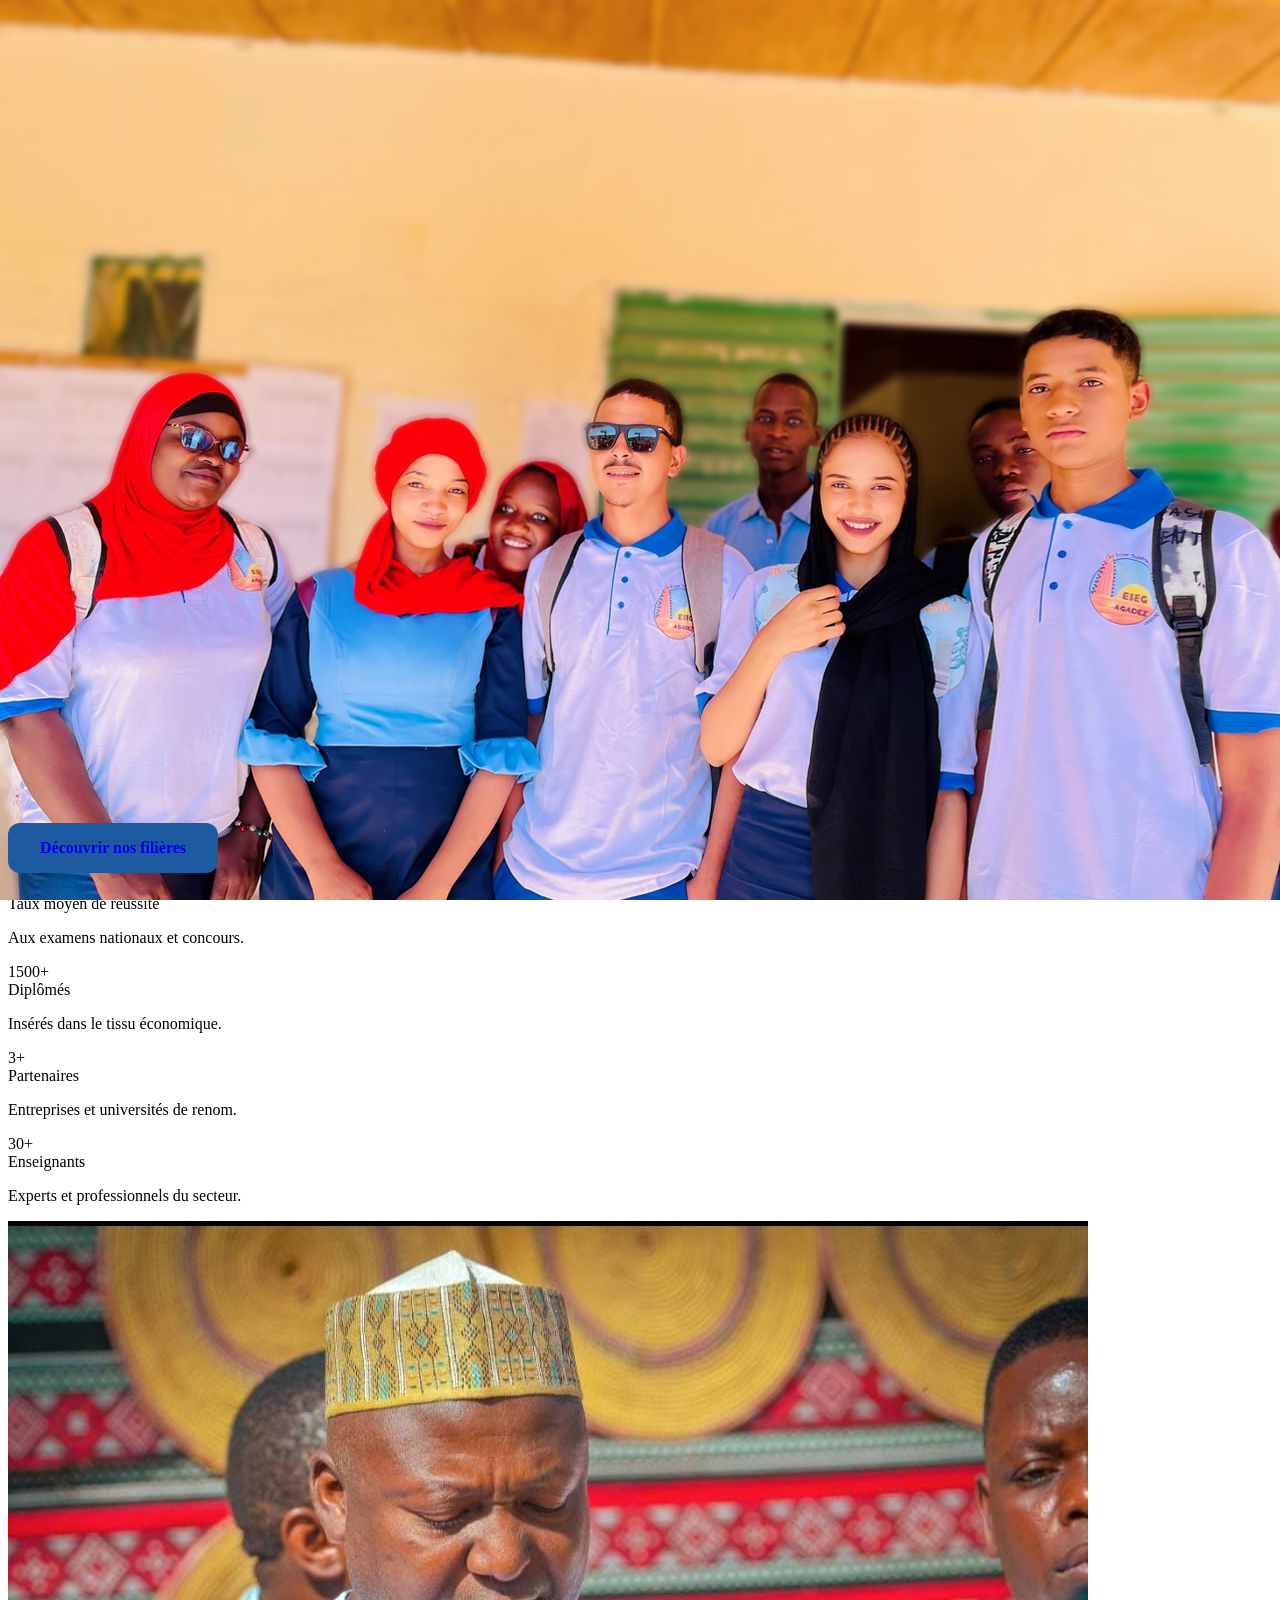
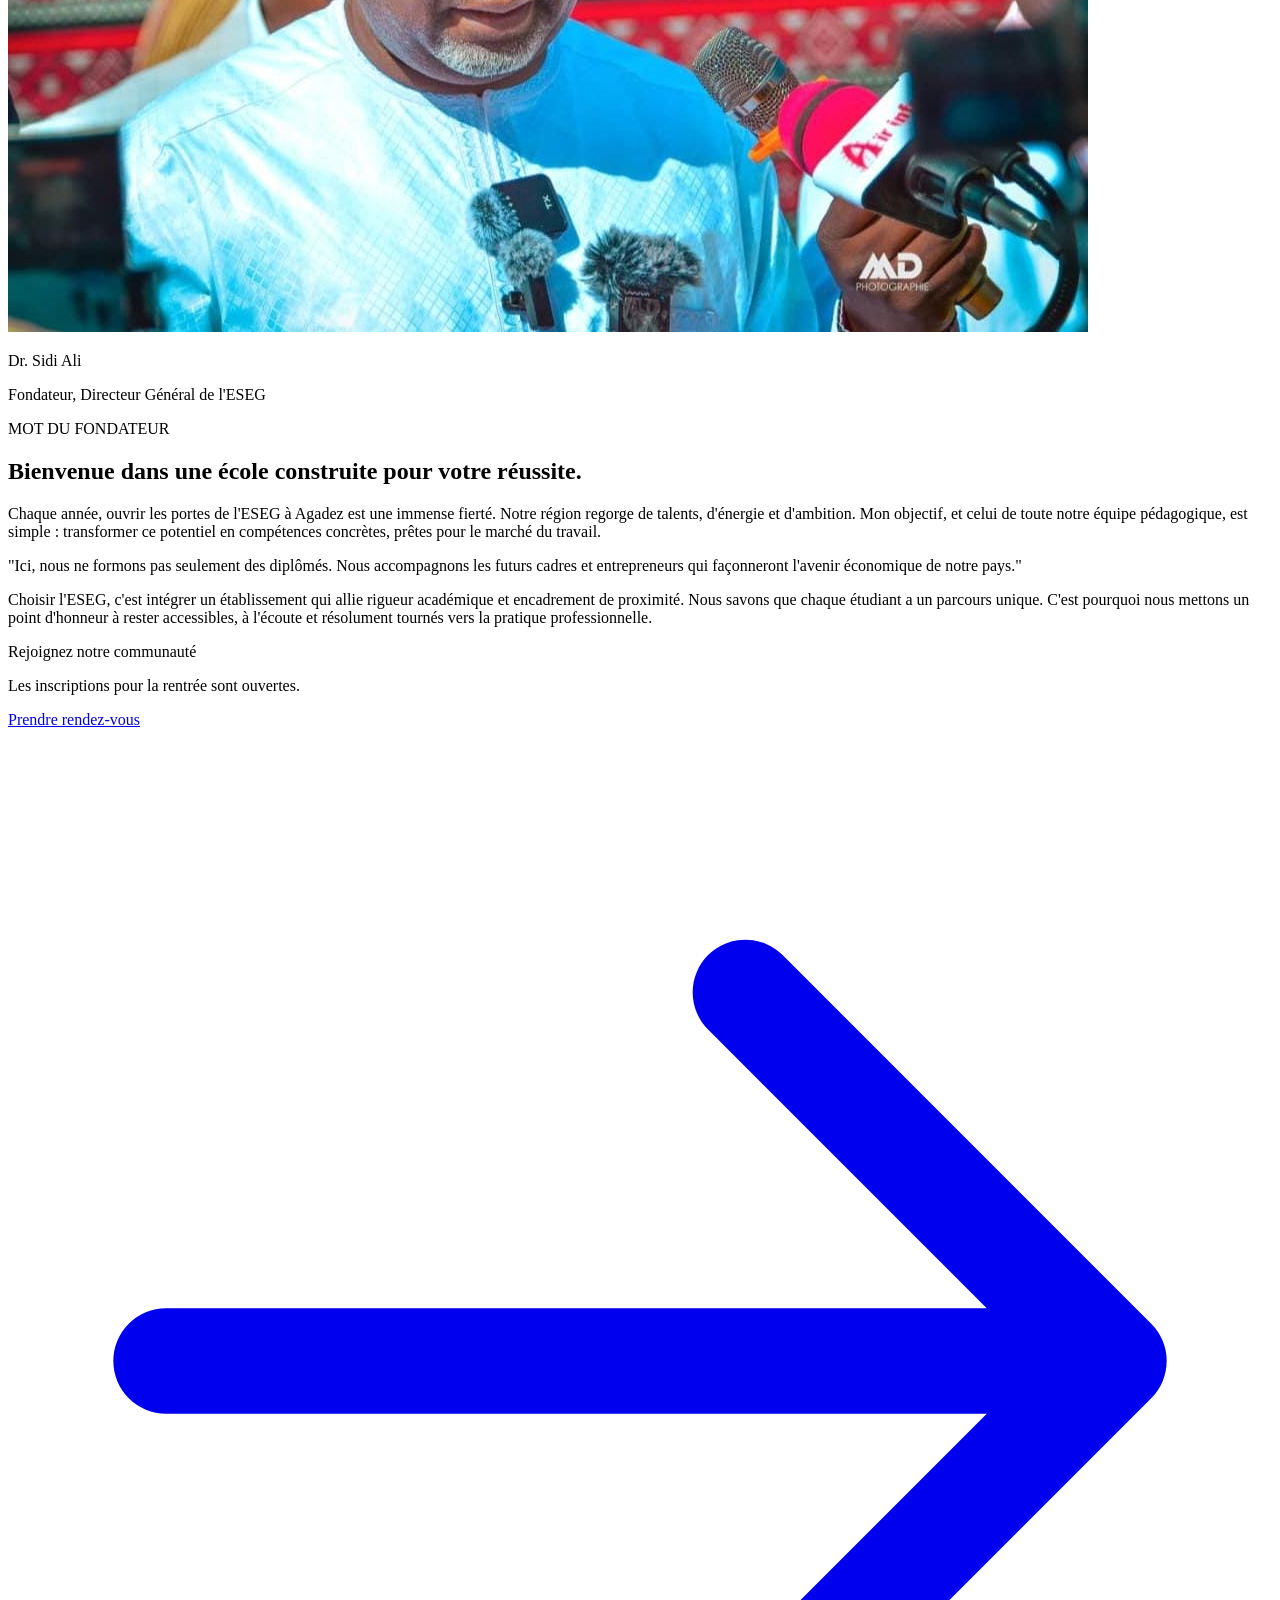
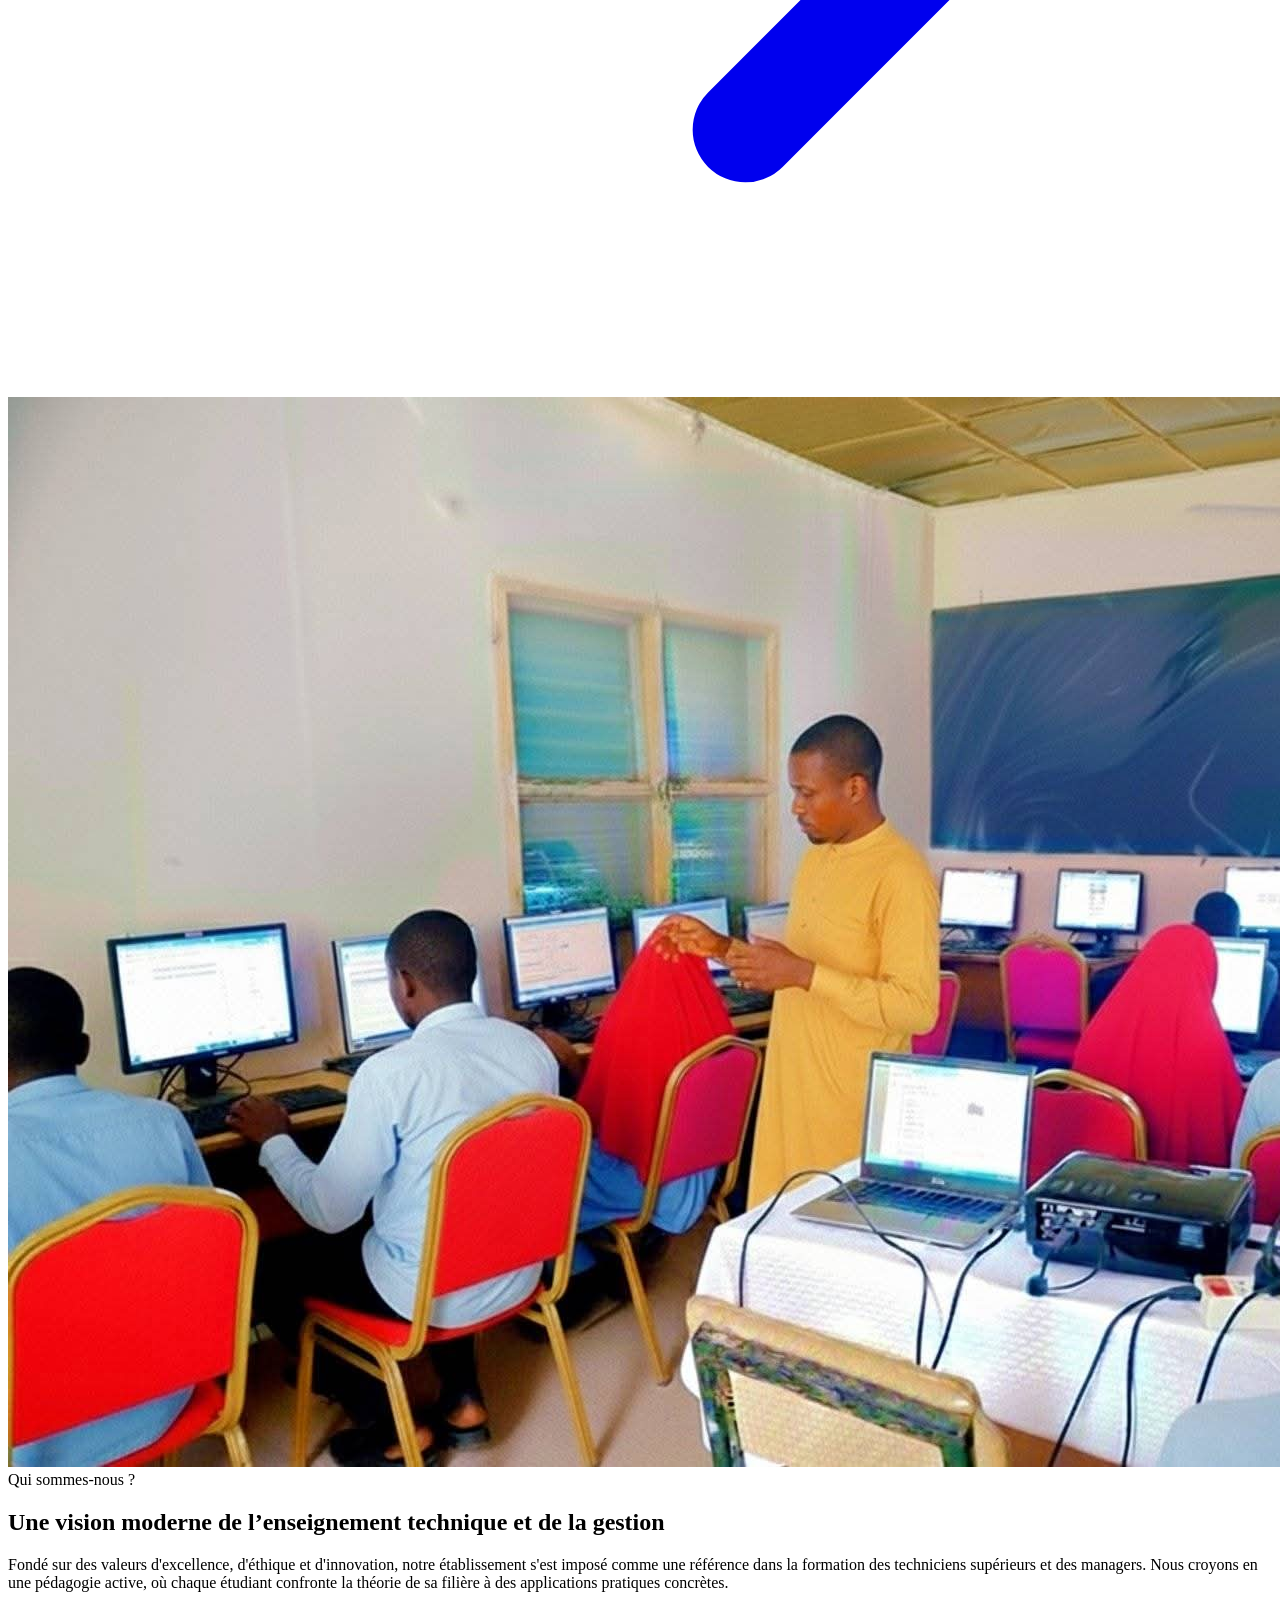
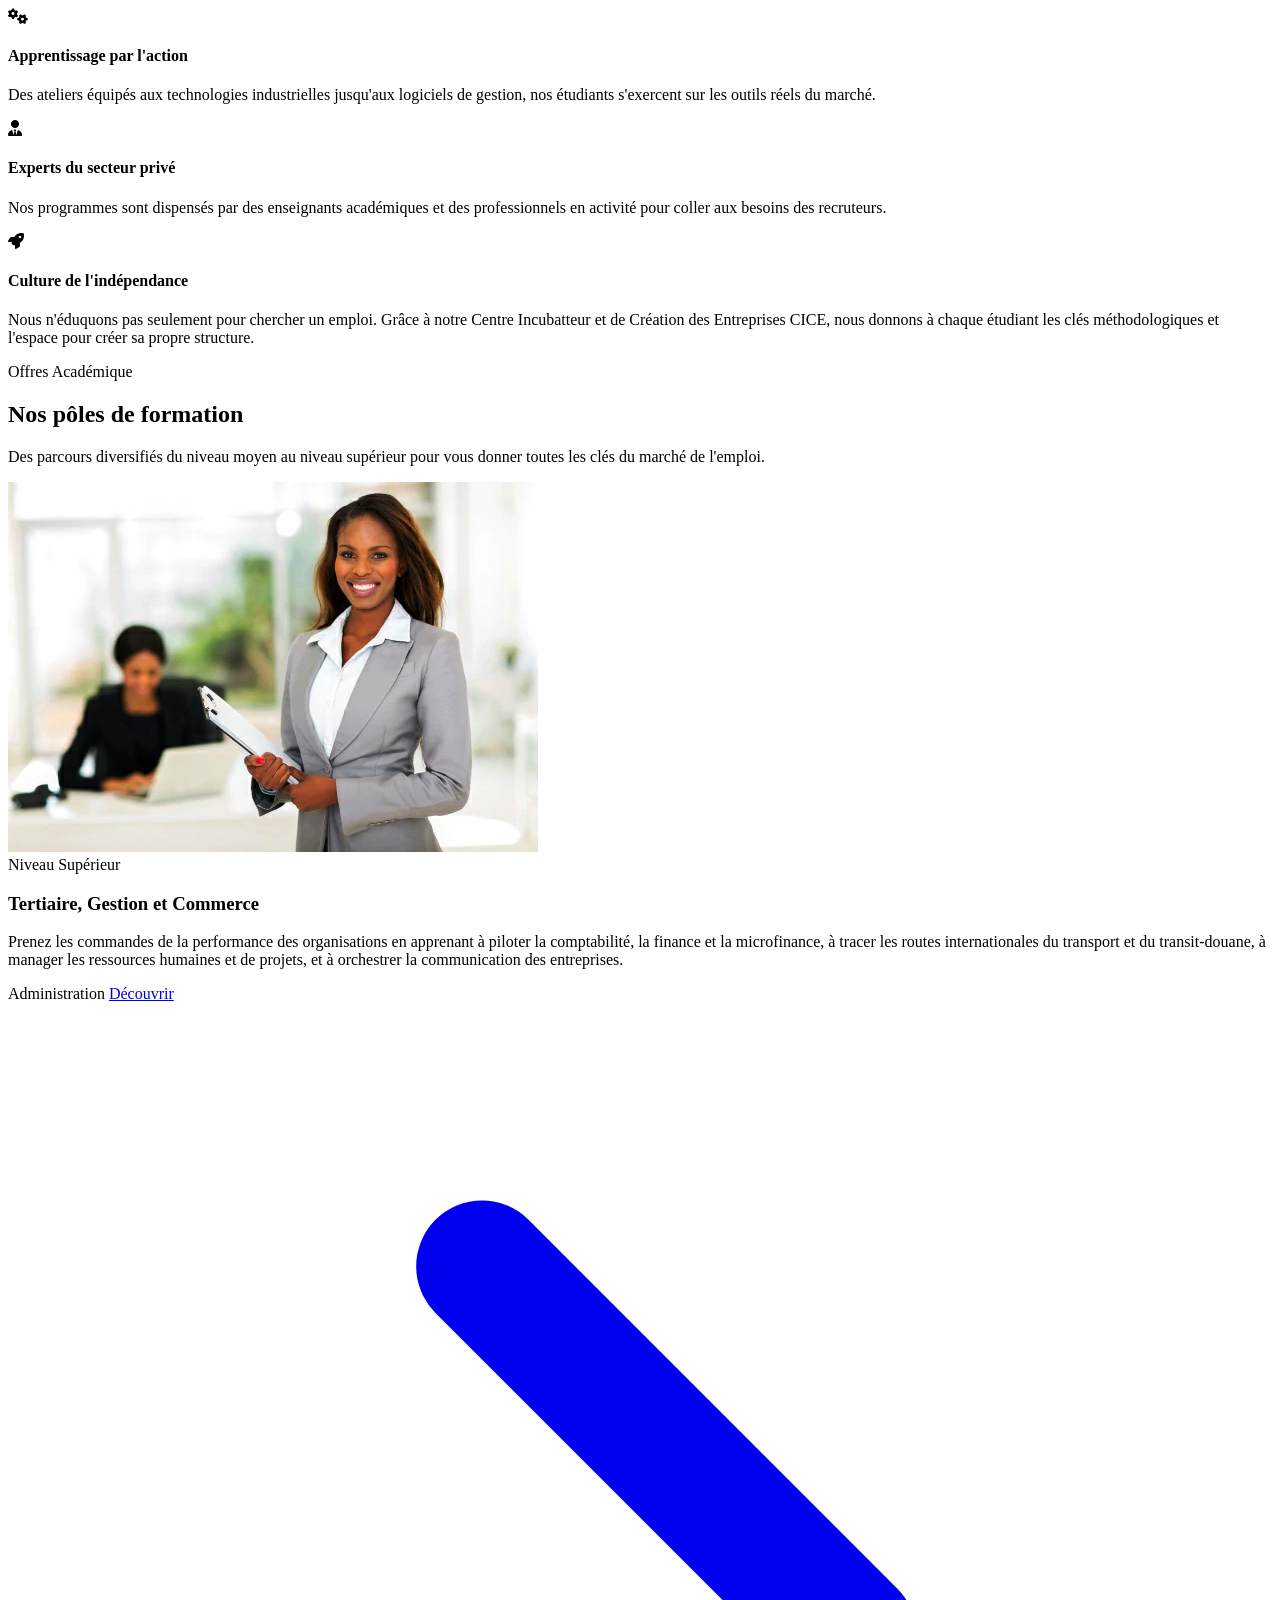
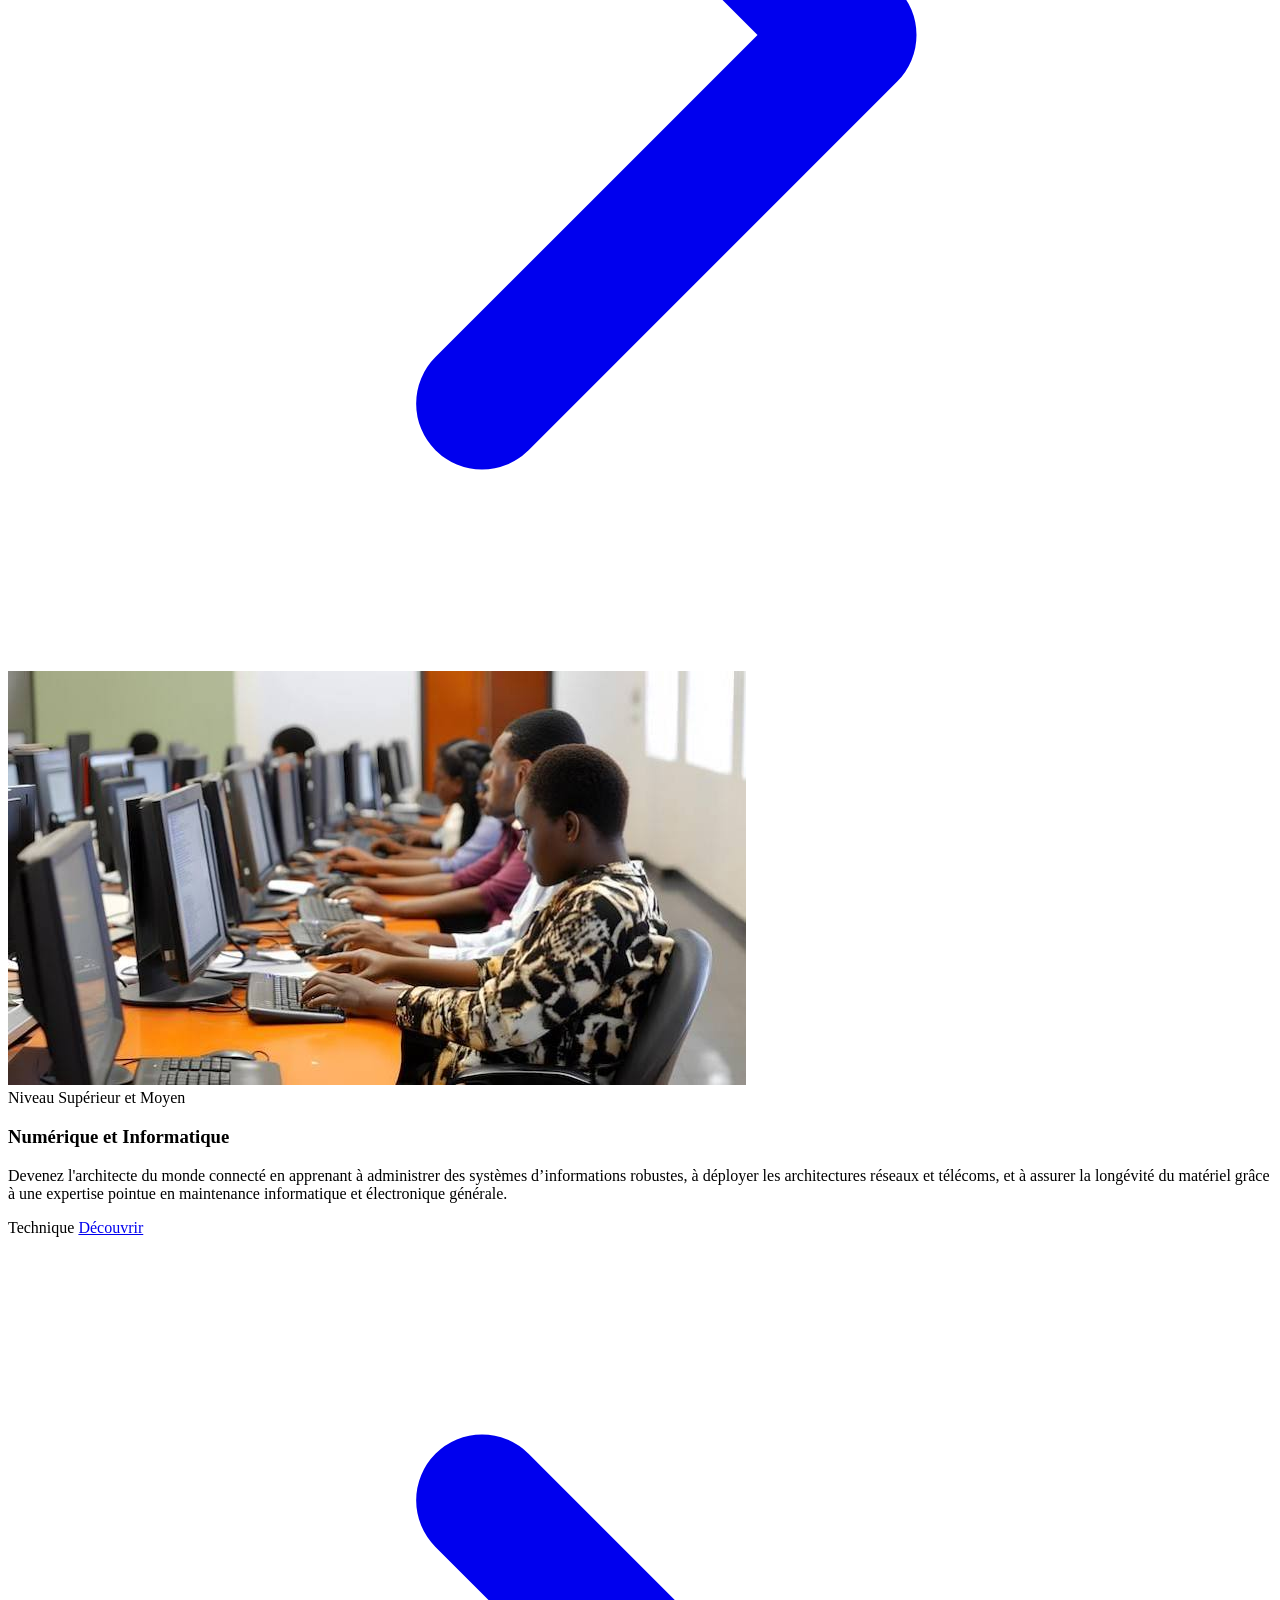
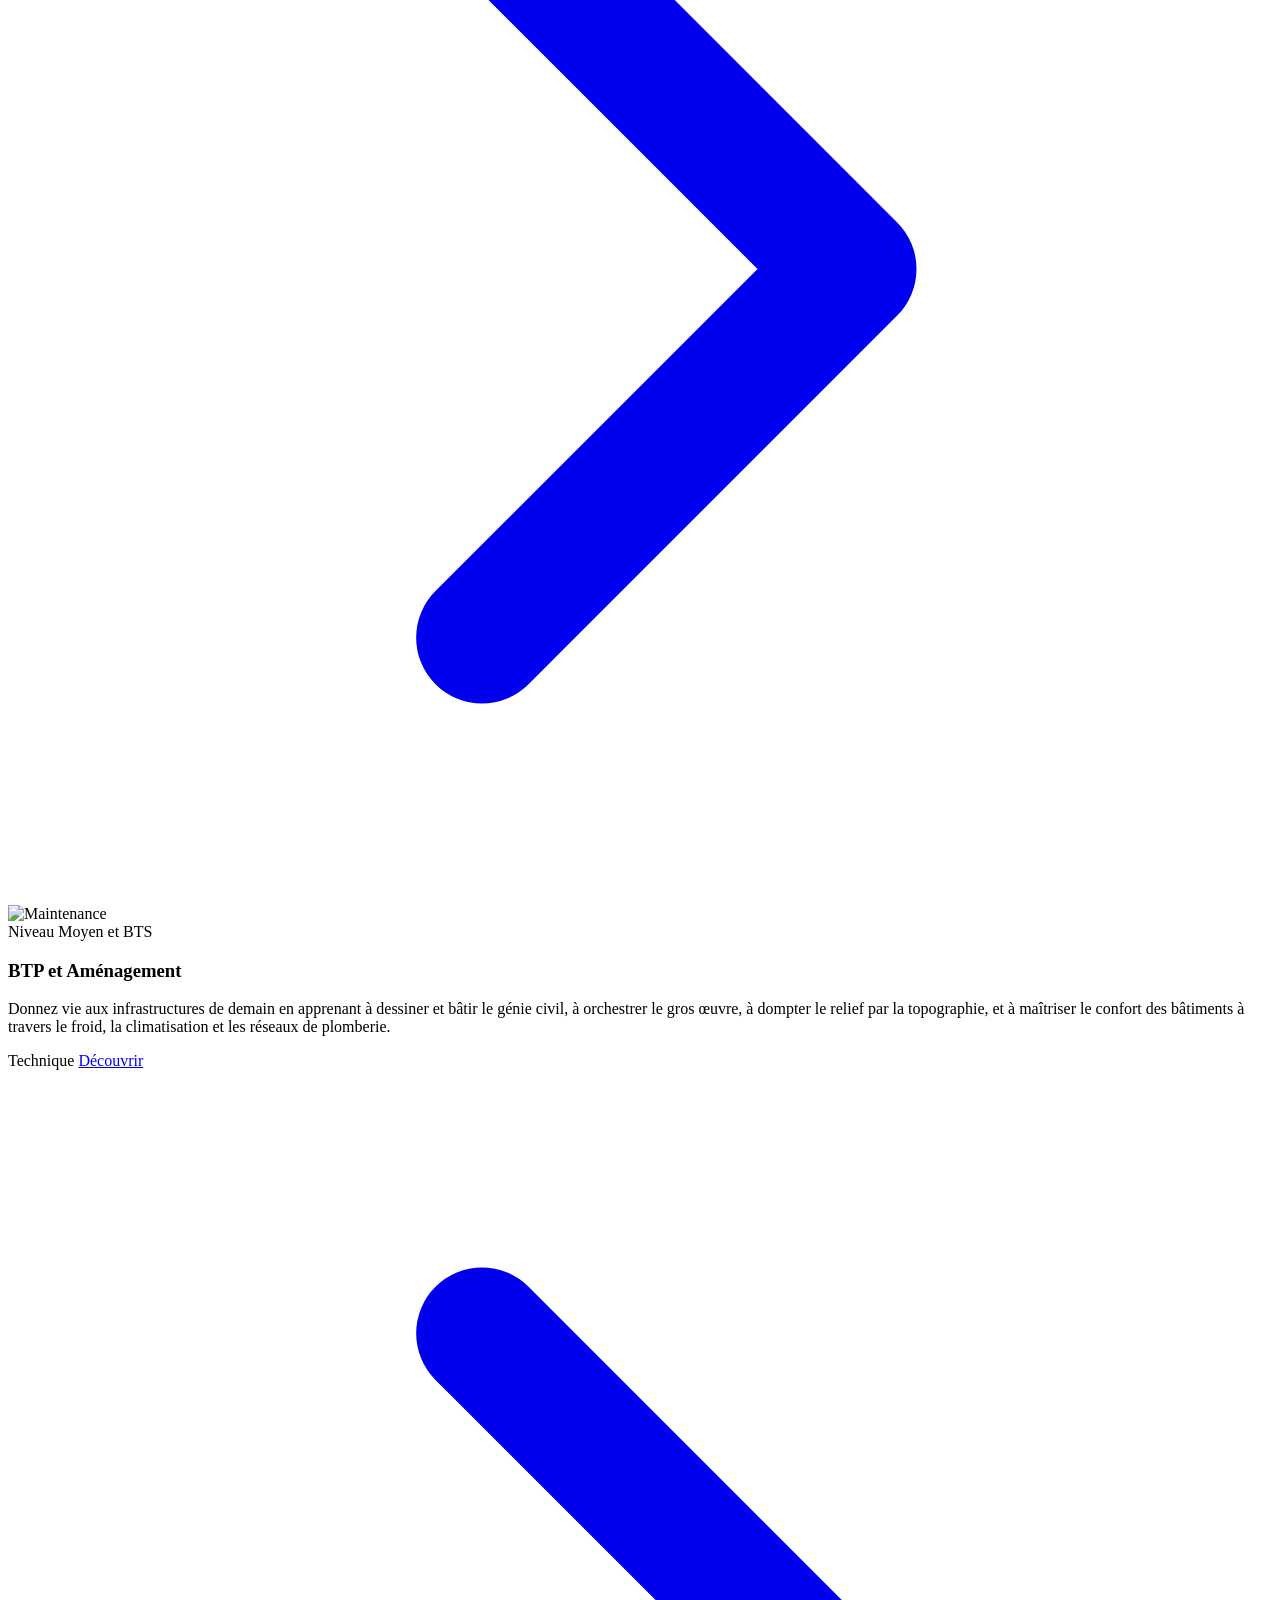
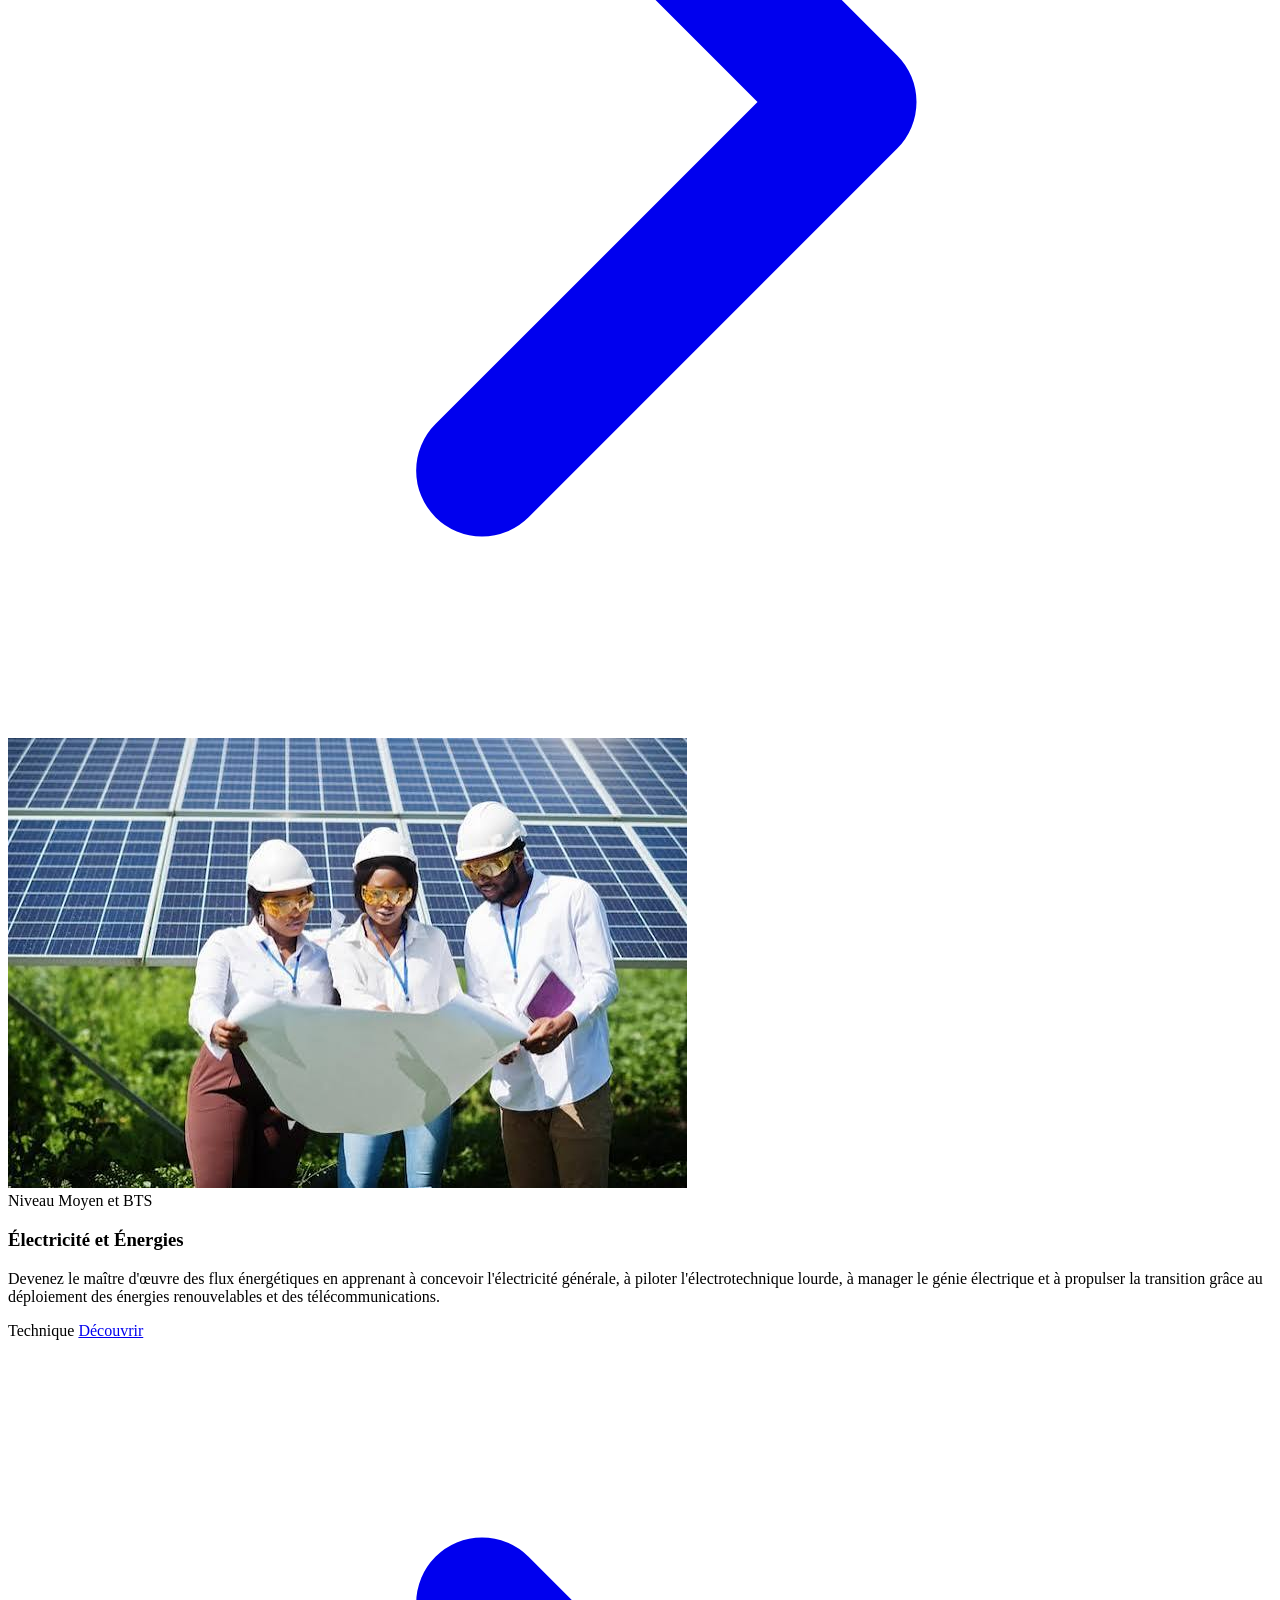
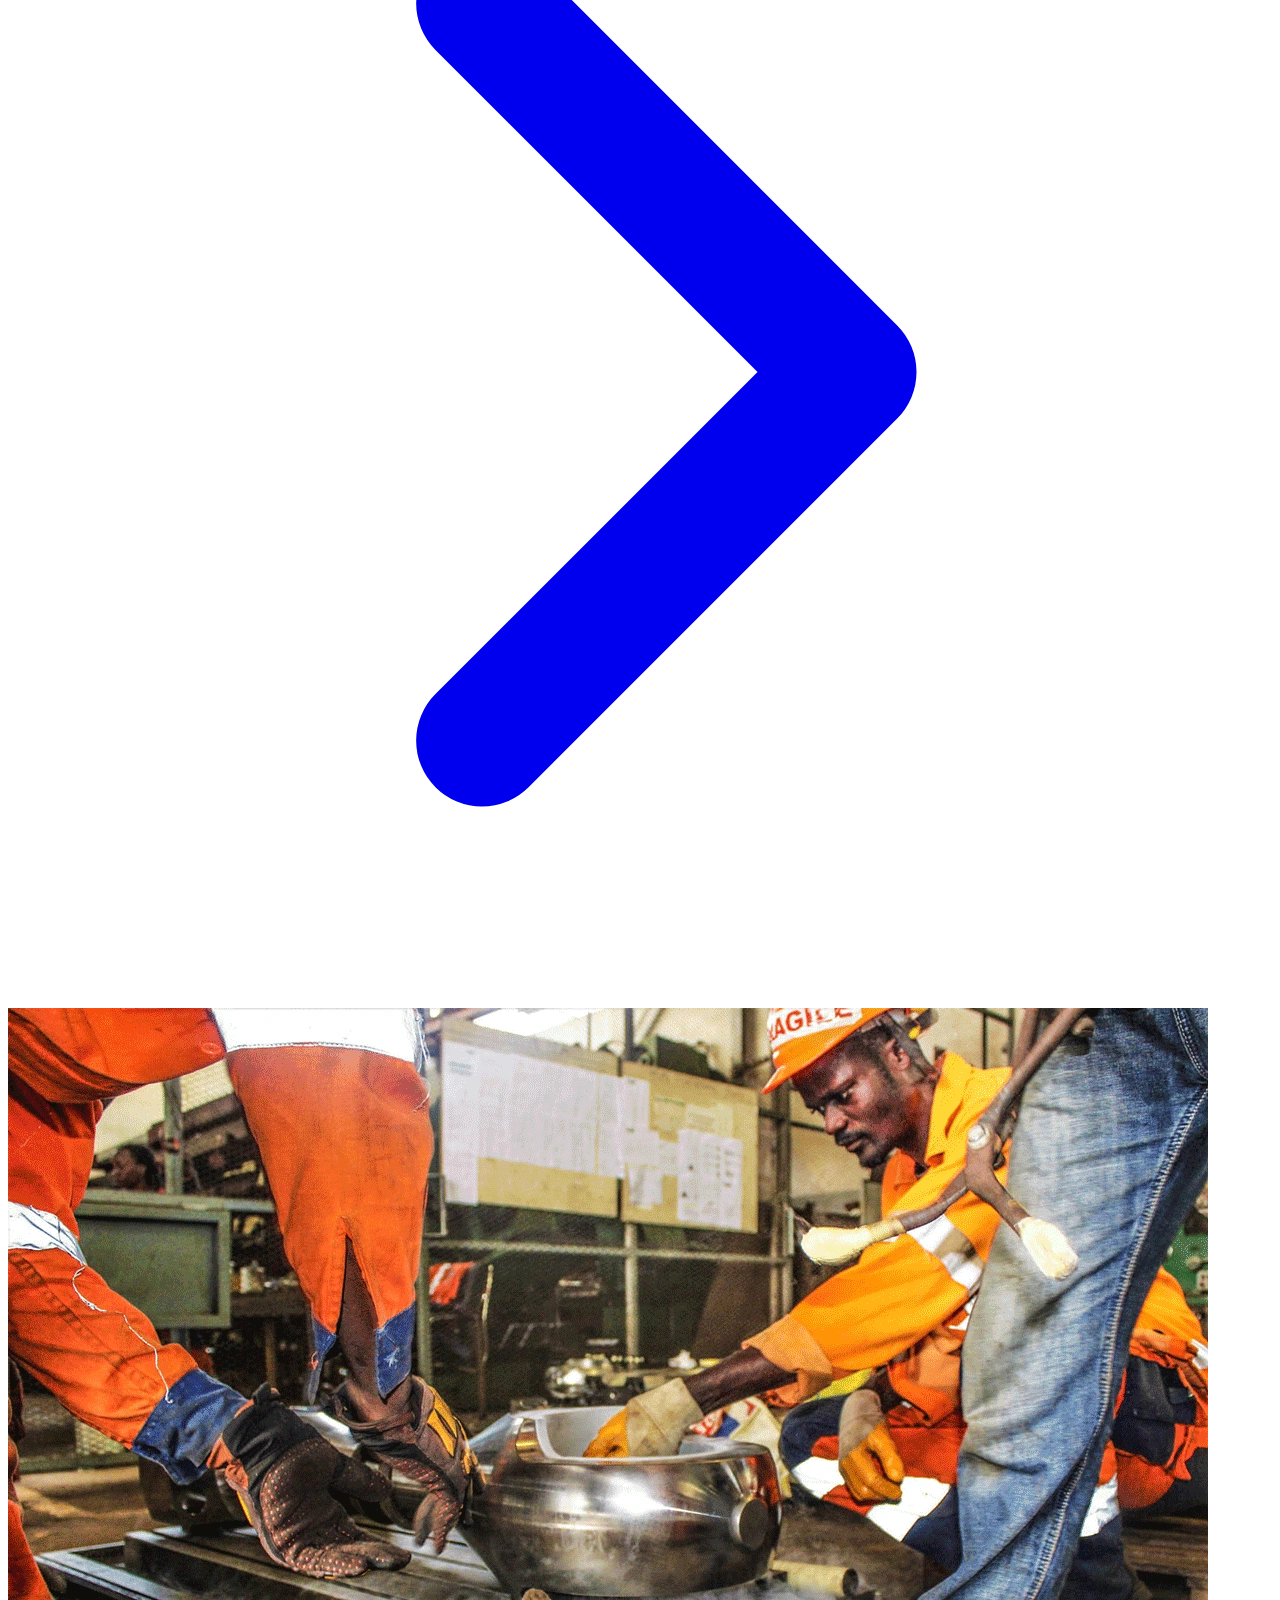
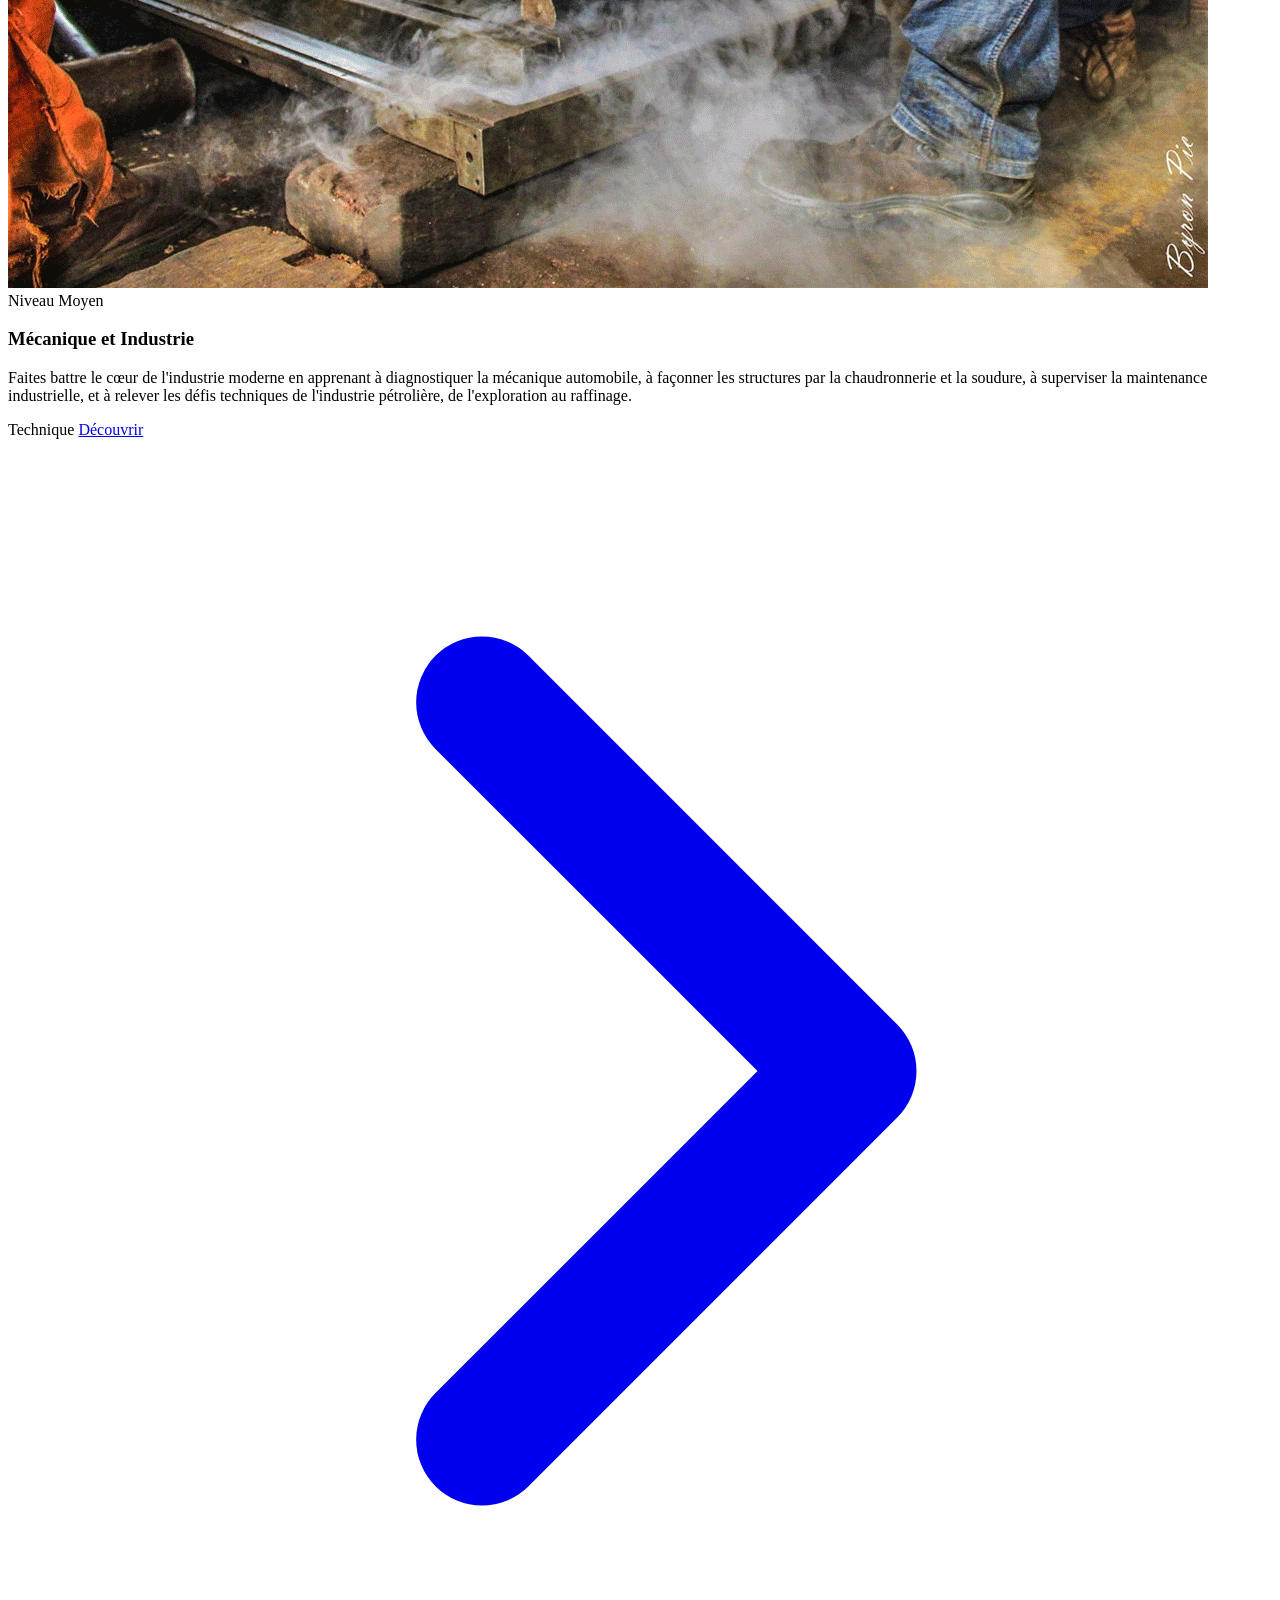
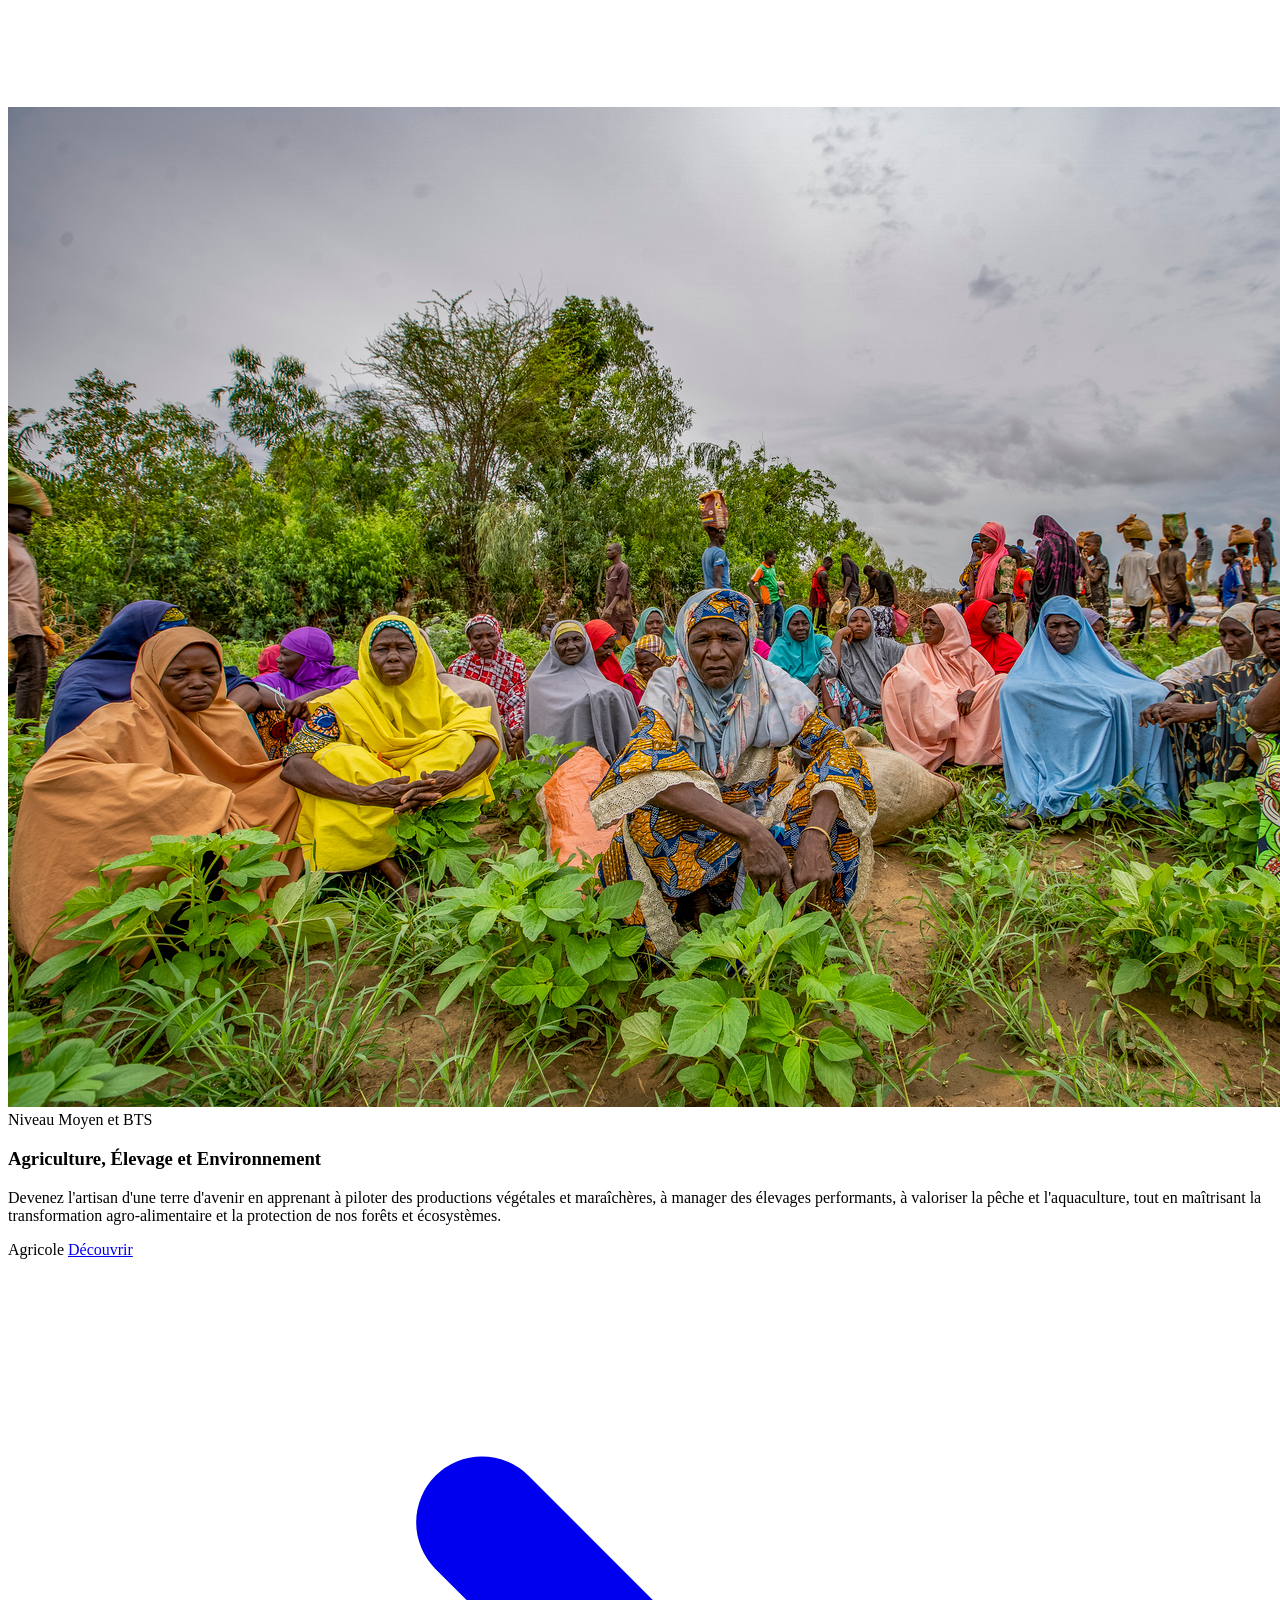
==== commit 2b8cc78a: "commit for hero section modification" ====
--- a/index.html
+++ b/index.html
@@ -17,17 +17,18 @@
     <link rel="preconnect" href="https://googleapis.com">
     <link rel="preconnect" href="https://gstatic.com" crossorigin>
     <link
-        href="https://googleapis.com/css2?family=Inter:wght@400;500&family=Plus+Jakarta+Sans:wght@700;800&display=swap"
+        href="https://googleapis.com/css2?family=Inter:wght@400;500etfamily=Plus+Jakarta+Sans:wght@700;800etdisplay=swap"
         rel="stylesheet">
     <script src="tailwind.config.js"></script>
 </head>
+
 <body class="font-corps antialiased">
     <nav class="absolute top-0 left-0 w-full z-50 bg-transparent">
         <div class="max-w-7xl mx-auto px-4 sm:px-4 lg:px-8">
             <div class="flex items-center justify-between h-20">
                 <div class="flex-shrink-0 flex items-center z-[100]">
-                    <img class="h-10 w-auto object-contain bg-white rounded-full p-1 shadow" loading="lazy" src="./images/logo.jpg"
-                        alt="Logo ESEG Agadez">
+                    <img class="h-10 w-auto object-contain bg-white rounded-full p-1 shadow" loading="lazy"
+                        src="./images/logo.jpg" alt="Logo ESEG Agadez">
                     <span class="ml-3 text-white font-bold text-lg hidden md:block">ESEG</span>
                 </div>
                 <div class="hidden lg:flex items-center space-x-8">
@@ -37,7 +38,7 @@
                     <a href="./admission.html"
                         class="text-white/90 hover:text-esegBleuClair transition font-medium">Admission</a>
                     <a href="#about" class="text-white/90 hover:text-esegBleuClair transition font-medium">À propos</a>
-                    <a href="./contact.html"
+                    <a href="#contact"
                         class="bg-esegBleuFonce hover:bg-esegBleuClair text-white px-5 py-2.5 rounded-lg font-semibold shadow transition duration-150">Contact</a>
                 </div>
                 <div class="lg:hidden flex items-center">
@@ -59,17 +60,32 @@
                 <a href="./admission.html"
                     class="text-white/90 hover:text-esegBleuClair transition font-medium">Admission</a>
                 <a href="#about" class="text-white/90 hover:text-esegBleuClair transition font-medium">À propos</a>
-                <a href="./contact.html"
+                <a href="#contact"
                     class="bg-esegBleuFonce hover:bg-esegBleuClair text-white px-5 py-2.5 rounded-lg font-semibold shadow transition duration-150">Contact</a>
             </div>
         </div>
     </nav>
-    <header
-        class="relative bg-cover bg-right md:bg-center h-[65vh] lg:h-[80vh] min-h-[450px] flex items-center overflow-visible"
-        style="background-image: url('./images/image3.jpg');">
-        <div class="absolute inset-0 bg-black/60 w-full z-10">
-        </div>
+    <header class="relative h-[65vh] lg:h-[80vh] min-h-[450px] flex items-center overflow-visible">
+
+        <!-- Carrousel d'images en background -->
+        <div class="absolute inset-0 z-0">
+            <div class="hero-slide active bg-cover bg-right md:bg-center"
+                style="background-image: url('./images/caroussel/caroussel10.jpg');"></div>
+            <div class="hero-slide bg-cover bg-right md:bg-center"
+                style="background-image: url('./images/caroussel/hero5.jpg');"></div>
+            <div class="hero-slide bg-cover bg-right md:bg-center"
+                style="background-image: url('./images/caroussel/personnal1.jpg');"></div>
+            <div class="hero-slide bg-cover bg-top md:bg-center"
+                style="background-image: url('./images/caroussel/personnel_DE.jpg');"></div>
+            <div class="hero-slide bg-cover bg-right md:bg-center"
+                style="background-image: url('./images/caroussel/image1.jpg');"></div>
+            <div class="hero-slide bg-cover bg-right md:bg-center"
+                style="background-image: url('./images/caroussel/image2.jpg');"></div>
+        </div>
+
+        <div class="absolute inset-0 bg-black/60 w-full z-10"></div>
         <div class="absolute inset-0 bg-black/40 md:hidden z-0"></div>
+
         <div
             class="relative max-w-7xl mx-auto px-4 sm:px-6 lg:px-8 w-full z-20 flex items-center justify-center h-full pt-16">
             <div class="max-w-xl md:max-w-2xl text-white text-center">
@@ -94,8 +110,8 @@
         <div class="grid grid-cols-1 md:grid-cols-2 lg:grid-cols-4 gap-4 md:gap-6">
             <div
                 class="bg-white font-corps rounded-xl shadow-xl p-2 md:p-6 border-t-4 border-esegBleuClair hover:transform hover:-translate-y-1 transition duration-300 flex flex-col items-center justify-center">
-                <div class="text-esegBleuFonce text-2xl md:text-3xl font-extrabold">98%</div>
-                <div class="text-xs md:text-sm font-semibold text-gray-500 uppercase tracking-wider mt-1">Taux de
+                <div class="text-esegBleuFonce text-2xl md:text-3xl font-extrabold">93%</div>
+                <div class="text-xs md:text-sm font-semibold text-gray-500 uppercase tracking-wider mt-1">Taux moyen de
                     réussite</div>
                 <p class="text-xs text-gray-400 mt-2 sm:block text-center">Aux examens nationaux et concours.</p>
             </div>
@@ -107,14 +123,14 @@
             </div>
             <div
                 class="bg-white font-corps rounded-2xl shadow-xl p-2 md:p-6 border-t-4 border-esegBleuClair hover:transform hover:-translate-y-1 transition duration-300 flex flex-col items-center justify-center">
-                <div class="text-esegBleuFonce text-2xl md:text-3xl font-extrabold">15+</div>
+                <div class="text-esegBleuFonce text-2xl md:text-3xl font-extrabold">3+</div>
                 <div class="text-xs md:text-sm font-semibold text-gray-500 uppercase tracking-wider mt-1">Partenaires
                 </div>
                 <p class="text-xs text-gray-400 mt-2 sm:block text-center">Entreprises et universités de renom.</p>
             </div>
             <div
                 class="bg-white font-corps rounded-2xl shadow-xl p-2 md:p-6 border-b-4 border-esegBleuFonce hover:transform hover:-translate-y-1 transition duration-300 flex flex-col items-center justify-center">
-                <div class="text-esegBleuFonce text-2xl md:text-3xl font-extrabold">20+</div>
+                <div class="text-esegBleuFonce text-2xl md:text-3xl font-extrabold">30+</div>
                 <div class="text-xs md:text-sm font-semibold text-gray-500 uppercase tracking-wider mt-1">Enseignants
                 </div>
                 <p class="text-xs text-gray-400 mt-2 sm:block text-center">Experts et professionnels du secteur.</p>
@@ -197,7 +213,7 @@
         <div
             class="grid grid-cols-1 lg:grid-cols-12 gap-8 lg:gap-8 items-center max-w-6xl mx-auto px-4 sm:px-6 lg:px-8">
             <div class="lg:col-span-5 relative group">
-    
+
                 <div class="absolute -top-8 -left-8 w-32 h-32 bg-[#61c6fb] rounded-2xl -z-10 animate-pulse"></div>
                 <div
                     class="relative rounded-xl shadow-xl overflow-hidden min-h-[450px] lg:h-full flex flex-col justify-between border border-slate-200/60">
@@ -292,30 +308,32 @@
                 </p>
             </div>
             <div class="grid grid-cols-1 md:grid-cols-2 lg:grid-cols-3 gap-8 lg:gap-10">
+
                 <div
                     class="group relative bg-white rounded-xl overflow-hidden shadow-sm hover:shadow-xl transition-all duration-300 border border-gray-100 flex flex-col h-full hover:-translate-y-1">
                     <div class="relative overflow-hidden aspect-[4/3]">
-                        <img src="./images/niger-(1).jpg" loading="lazy" alt="Informatiques de gestion"
+                        <img src="./images/Assistant-Commercial-Local-et-Export.webp" loading="lazy" alt="Communication"
                             class="object-cover w-full h-full group-hover:scale-105 transition-transform duration-500 ease-out">
                         <div class="absolute inset-0 bg-gradient-to-t from-slate-900/40 to-transparent"></div>
                         <span
                             class="absolute top-4 left-4 text-xs font-bold uppercase tracking-wider bg-[#1d5aa0] text-white px-3 py-1.5 rounded-lg shadow-sm">
-                            Niveau Moyen et BTS
+                            Niveau Supérieur
                         </span>
                     </div>
                     <div class="p-4 flex flex-col flex-grow">
                         <h3
                             class="text-xl text-center sm:text-left font-bold text-[#1d5aa0] group-hover:text-[#61c6fb] transition-colors duration-200">
-                            Agriculture, Élevage & Environnement</h3>
-                        <p class="mt-3 text-gray-600 leading-relaxed text-sm flex-grow text-center sm:text-left">Devenez
-                            l'artisan d'une terre
-                            d'avenir en apprenant à piloter des productions végétales et maraîchères, à manager des
-                            élevages performants, à valoriser la pêche et l'aquaculture, tout en maîtrisant la
-                            transformation agro-alimentaire et la protection de nos forêts et écosystèmes.
+                            Tertiaire, Gestion et Commerce</h3>
+                        <p class="mt-3 text-center sm:text-left text-gray-600 leading-relaxed text-sm flex-grow">Prenez
+                            les commandes de la
+                            performance des organisations en apprenant à piloter la comptabilité, la finance et la
+                            microfinance, à tracer les routes internationales du transport et du transit-douane, à
+                            manager les ressources humaines et de projets, et à orchestrer la communication des
+                            entreprises.
                         </p>
                         <div class="mt-6 pt-6 border-t border-gray-100 flex items-center justify-between">
-                            <span class="text-xs font-semibold text-gray-500 bg-gray-100 px-2.5 py-1 rounded">
-                                Agricole</span>
+                            <span
+                                class="text-xs font-semibold text-gray-500 bg-gray-100 px-2.5 py-1 rounded">Administration</span>
                             <a href="./filiere.html"
                                 class="inline-flex items-center gap-1.5 text-sm font-bold text-[#1d5aa0] group-hover:text-[#61c6fb] transition-colors duration-200">
                                 Découvrir <svg class="w-4 h-4 transform group-hover:translate-x-1 transition-transform"
@@ -327,6 +345,7 @@
                         </div>
                     </div>
                 </div>
+
                 <div
                     class="group relative bg-white rounded-xl overflow-hidden shadow-sm hover:shadow-xl transition-all duration-300 border border-gray-100 flex flex-col h-full hover:-translate-y-1">
                     <div class="relative overflow-hidden aspect-[4/3]">
@@ -341,7 +360,7 @@
                     <div class="p-4 flex flex-col flex-grow">
                         <h3
                             class="text-xl text-center sm:text-left font-bold text-[#1d5aa0] group-hover:text-[#61c6fb] transition-colors duration-200">
-                            Numérique & Informatique</h3>
+                            Numérique et Informatique</h3>
                         <p class="mt-3 text-center sm:text-left text-gray-600 leading-relaxed text-sm flex-grow">Devenez
                             l'architecte du monde
                             connecté en apprenant à administrer des systèmes d’informations robustes, à déployer les
@@ -375,7 +394,7 @@
                     <div class="p-4 flex flex-col flex-grow">
                         <h3
                             class="text-xl text-center sm:text-left font-bold text-[#1d5aa0] group-hover:text-[#61c6fb] transition-colors duration-200">
-                            BTP & Aménagement</h3>
+                            BTP et Aménagement</h3>
                         <p class="mt-3 text-center sm:text-left text-gray-600 leading-relaxed text-sm flex-grow">Donnez
                             vie aux infrastructures
                             de demain en apprenant à dessiner et bâtir le génie civil, à orchestrer le gros œuvre, à
@@ -409,7 +428,7 @@
                     <div class="p-4 flex flex-col flex-grow">
                         <h3
                             class="text-xl text-center sm:text-left font-bold text-[#1d5aa0] group-hover:text-[#61c6fb] transition-colors duration-200">
-                            Électricité & Énergies</h3>
+                            Électricité et Énergies</h3>
                         <p class="mt-3 text-center sm:text-left text-gray-600 leading-relaxed text-sm flex-grow">Devenez
                             le maître d'œuvre des
                             flux énergétiques en apprenant à concevoir l'électricité générale, à piloter
@@ -443,7 +462,7 @@
                     <div class="p-4 flex flex-col flex-grow">
                         <h3
                             class="text-xl text-center sm:text-left font-bold text-[#1d5aa0] group-hover:text-[#61c6fb] transition-colors duration-200">
-                            Mécanique & Industrie</h3>
+                            Mécanique et Industrie</h3>
                         <p class="mt-3 text-center sm:text-left text-gray-600 leading-relaxed text-sm flex-grow">Faites
                             battre le cœur de
                             l'industrie moderne en apprenant à diagnostiquer la mécanique automobile, à façonner les
@@ -467,28 +486,27 @@
                 <div
                     class="group relative bg-white rounded-xl overflow-hidden shadow-sm hover:shadow-xl transition-all duration-300 border border-gray-100 flex flex-col h-full hover:-translate-y-1">
                     <div class="relative overflow-hidden aspect-[4/3]">
-                        <img src="./images/Assistant-Commercial-Local-et-Export.webp" loading="lazy" alt="Communication"
+                        <img src="./images/niger-(1).jpg" loading="lazy" alt="Informatiques de gestion"
                             class="object-cover w-full h-full group-hover:scale-105 transition-transform duration-500 ease-out">
                         <div class="absolute inset-0 bg-gradient-to-t from-slate-900/40 to-transparent"></div>
                         <span
                             class="absolute top-4 left-4 text-xs font-bold uppercase tracking-wider bg-[#1d5aa0] text-white px-3 py-1.5 rounded-lg shadow-sm">
-                            Niveau Supérieur
+                            Niveau Moyen et BTS
                         </span>
                     </div>
                     <div class="p-4 flex flex-col flex-grow">
                         <h3
                             class="text-xl text-center sm:text-left font-bold text-[#1d5aa0] group-hover:text-[#61c6fb] transition-colors duration-200">
-                            Tertiaire, Gestion & Commerce</h3>
-                        <p class="mt-3 text-center sm:text-left text-gray-600 leading-relaxed text-sm flex-grow">Prenez
-                            les commandes de la
-                            performance des organisations en apprenant à piloter la comptabilité, la finance et la
-                            microfinance, à tracer les routes internationales du transport et du transit-douane, à
-                            manager les ressources humaines et de projets, et à orchestrer la communication des
-                            entreprises.
+                            Agriculture, Élevage et Environnement</h3>
+                        <p class="mt-3 text-gray-600 leading-relaxed text-sm flex-grow text-center sm:text-left">Devenez
+                            l'artisan d'une terre
+                            d'avenir en apprenant à piloter des productions végétales et maraîchères, à manager des
+                            élevages performants, à valoriser la pêche et l'aquaculture, tout en maîtrisant la
+                            transformation agro-alimentaire et la protection de nos forêts et écosystèmes.
                         </p>
                         <div class="mt-6 pt-6 border-t border-gray-100 flex items-center justify-between">
-                            <span
-                                class="text-xs font-semibold text-gray-500 bg-gray-100 px-2.5 py-1 rounded">Administration</span>
+                            <span class="text-xs font-semibold text-gray-500 bg-gray-100 px-2.5 py-1 rounded">
+                                Agricole</span>
                             <a href="./filiere.html"
                                 class="inline-flex items-center gap-1.5 text-sm font-bold text-[#1d5aa0] group-hover:text-[#61c6fb] transition-colors duration-200">
                                 Découvrir <svg class="w-4 h-4 transform group-hover:translate-x-1 transition-transform"
@@ -535,111 +553,131 @@
         </div>
     </div>
     <section
-        class="py-0 px-4 sm:px-6 lg:px-0 max-w-7xl mx-auto bg-white font-corps reveal opacity-0 translate-y-8 transition-all duration-1000 ease-out">
-        <div class="px-4 sm:px-6 lg:px-8 bg-white">
-            <div class="bg-white overflow-hidden lg:grid lg:grid-cols-12">
-                <div
-                    class="p-0 py-4 sm:p-12 lg:p-16 lg:col-span-5 bg-white flex flex-col justify-between border-b lg:border-b-0 lg:border-r border-slate-200/80">
+        class="py-16 px-4 sm:px-6 lg:px-8 max-w-7xl mx-auto bg-white font-corps reveal opacity-0 translate-y-8 transition-all duration-1000 ease-out">
+
+        <div
+            class="relative bg-gradient-to-br from-esegBleuFonce to-[#123d70] rounded-3xl overflow-hidden shadow-xl shadow-[#1d5aa0]/20">
+
+            <!-- Motif décoratif en fond -->
+            <div class="absolute -top-24 -right-24 w-72 h-72 bg-white/5 rounded-full blur-2xl"></div>
+            <div class="absolute -bottom-32 -left-16 w-72 h-72 bg-esegBleuClair/20 rounded-full blur-3xl"></div>
+
+            <div class="relative grid lg:grid-cols-12 gap-0">
+
+                <!-- Colonne gauche : logo mis en avant + intro -->
+                <div class="lg:col-span-5 p-8 sm:p-12 lg:p-14 flex flex-col justify-between">
+
                     <div>
-                        <div class="flex flex-col sm:flex-row items-center gap-3 mb-8">
+                        <!-- Badge logo proéminent -->
+                        <div class="flex items-center gap-4 mb-8">
                             <div
-                                class="w-14 h-14 bg-white rounded-2xl shadow-sm border border-slate-200/60 p-2.5 flex items-center justify-center group-hover:scale-105 transition-transform duration-300">
-                                <img src="./images/cice-logo.jpg" loading="lazy" alt="Logo Incubateur"
-                                    class="w-full h-full object-contain max-h-full">
+                                class="w-20 h-20 sm:w-24 sm:h-24 bg-white rounded-3xl shadow-lg shadow-black/20 p-3 flex items-center justify-center ring-4 ring-white/20">
+                                <img src="./images/cice-logo.jpg" loading="lazy" alt="Logo Incubateur CICE"
+                                    class="w-full h-full object-contain">
                             </div>
                             <div>
                                 <span
-                                    class="hidden text-[10px] font-bold text-[#1d5aa0] tracking-wider uppercase bg-[#1d5aa0]/10 px-2 py-0.5 rounded-md">CICE</span>
-                                <h4
-                                    class="font-titre text-center sm:text-left font-bold text-esegBleuFonce text-lg leading-tight">
-                                    Centre
-                                    Incubateur et
-                                    de Création des Entreprises
-                                </h4>
+                                    class="inline-block text-[11px] font-bold text-white tracking-widest uppercase bg-white/15 border border-white/20 px-3 py-1 rounded-full mb-2">
+                                    CICE
+                                </span>
+                                <p class="font-titre font-bold text-white/90 text-sm leading-tight">
+                                    Centre Incubateur et<br>de Création des Entreprises
+                                </p>
                             </div>
                         </div>
-                        <h3
-                            class="font-titre text-2xl text-center lg:text-left font-extrabold text-slate-900 tracking-tight mb-4">
-                            De l'étudiant à l'entrepreneur.
+
+                        <h3
+                            class="font-titre text-3xl sm:text-4xl font-extrabold text-white tracking-tight mb-4 leading-tight">
+                            De l'étudiant à<br class="hidden sm:block"> l'entrepreneur.
                         </h3>
-                        <p class="text-sm text-slate-900 font-normal leading-relaxed mb-8 text-center lg:text-left">
-                            Un écosystème d’accélération sur-mesure intégré au campus pour propulser vos idées de
-                            start-up,
-                            structurer vos business models et conquérir le marché.
-                        </p>
-                    </div>
-                    <div class="flex items-center justify-center lg:justify-start">
+                        <p class="text-sm sm:text-base text-white/80 font-normal leading-relaxed mb-8 max-w-md">
+                            Un écosystème d'accélération sur-mesure intégré au campus pour propulser vos idées de
+                            start-up, structurer vos business models et conquérir le marché.
+                        </p>
+                    </div>
+
+                    <div>
                         <a href="https://forms.gle/iePpGixW24bzNpNPA" target="_blank"
-                            class="inline-flex items-center justify-center gap-2 w-full sm:w-auto font-titre font-bold text-sm px-6 py-3.5 rounded-xl text-white bg-esegBleuFonce hover:bg-esegBleuClair shadow-sm shadow-[#1d5aa0]/10 transition-all duration-200 group">
+                            class="inline-flex items-center justify-center gap-2 w-full sm:w-auto font-titre font-bold text-sm px-7 py-4 rounded-xl text-esegBleuFonce bg-white hover:bg-esegBleuClair hover:text-white shadow-lg shadow-black/10 transition-all duration-300 group">
                             Soumettre mon projet
                             <i
                                 class="fa-solid fa-rocket group-hover:translate-x-1 group-hover:-translate-y-1 transition-transform"></i>
                         </a>
                     </div>
                 </div>
-                <div class="py-4 sm:p-12 lg:p-16 lg:col-span-7 flex flex-col justify-center bg-white">
-                    <div class="space-y-8">
-                        <div class="flex gap-4 sm:gap-6 items-start group">
+
+                <!-- Colonne droite : avantages en cartes -->
+                <div class="lg:col-span-7 bg-white p-6 sm:p-10 lg:p-12">
+                    <div class="grid sm:grid-cols-2 gap-4 sm:gap-5">
+
+                        <div
+                            class="group p-6 rounded-2xl border border-slate-200 hover:border-esegBleuFonce hover:shadow-lg hover:shadow-[#1d5aa0]/10 transition-all duration-300 bg-slate-50/50 hover:bg-white">
                             <div
-                                class="flex-none w-12 h-12 rounded-xl bg-white text-esegBleuFonce border border-esegBleuFonce flex items-center justify-center text-lg shadow-xs group-hover:bg-[#1d5aa0] group-hover:text-white group-hover:border-transparent transition-all duration-300">
+                                class="w-12 h-12 rounded-xl bg-esegBleuFonce/10 text-esegBleuFonce flex items-center justify-center text-lg mb-4 group-hover:bg-esegBleuFonce group-hover:text-white transition-all duration-300">
                                 <i class="fa-solid fa-lightbulb"></i>
                             </div>
-                            <div>
-                                <h5
-                                    class="font-titre text-base font-bold text-slate-900 mb-1 group-hover:text-[#1d5aa0] transition-colors">
-                                    Mentoring & Coaching Experts</h5>
-                                <p class="text-xs sm:text-sm text-slate-800 font-normal leading-relaxed">
-                                    Bénéficiez d'un suivi individuel par des chefs d'entreprise et des experts
-                                    sectoriels
-                                    (juridique, marketing, technique) pour guider vos choix stratégiques.
-                                </p>
-                            </div>
-                        </div>
-                        <div class="flex gap-4 sm:gap-6 items-start group">
+                            <h5
+                                class="font-titre text-base font-bold text-slate-900 mb-2 group-hover:text-esegBleuFonce transition-colors">
+                                Mentoring et Coaching Experts
+                            </h5>
+                            <p class="text-xs sm:text-sm text-slate-600 font-normal leading-relaxed">
+                                Un suivi individuel par des chefs d'entreprise et experts sectoriels (juridique,
+                                marketing, technique) pour guider vos choix stratégiques.
+                            </p>
+                        </div>
+
+                        <div
+                            class="group p-6 rounded-2xl border border-slate-200 hover:border-esegBleuFonce hover:shadow-lg hover:shadow-[#1d5aa0]/10 transition-all duration-300 bg-slate-50/50 hover:bg-white">
                             <div
-                                class="flex-none w-12 h-12 rounded-xl bg-white text-esegBleuFonce border border-esegBleuFonce flex items-center justify-center text-lg shadow-xs group-hover:bg-[#1d5aa0] group-hover:text-white group-hover:border-transparent transition-all duration-300">
+                                class="w-12 h-12 rounded-xl bg-esegBleuFonce/10 text-esegBleuFonce flex items-center justify-center text-lg mb-4 group-hover:bg-esegBleuFonce group-hover:text-white transition-all duration-300">
                                 <i class="fa-solid fa-laptop-code"></i>
                             </div>
-                            <div>
-                                <h5
-                                    class="font-titre text-base font-bold text-slate-900 mb-1 group-hover:text-[#1d5aa0] transition-colors">
-                                    Espace Coworking Équipé</h5>
-                                <p class="text-xs sm:text-sm text-slate-800 font-normal leading-relaxed">
-                                    Travaillez au calme au sein d'un espace moderne de créativité : connexion haut
-                                    débit,
-                                    salles de réunion et émulation collective avec d'autres porteurs de projet.
-                                </p>
+                            <h5
+                                class="font-titre text-base font-bold text-slate-900 mb-2 group-hover:text-esegBleuFonce transition-colors">
+                                Espace Coworking Équipé
+                            </h5>
+                            <p class="text-xs sm:text-sm text-slate-600 font-normal leading-relaxed">
+                                Un espace moderne : connexion haut débit, salles de réunion et émulation collective
+                                avec d'autres porteurs de projet.
+                            </p>
+                        </div>
+
+                        <div
+                            class="group p-6 rounded-2xl border border-slate-200 hover:border-esegBleuFonce hover:shadow-lg hover:shadow-[#1d5aa0]/10 transition-all duration-300 bg-slate-50/50 hover:bg-white sm:col-span-2">
+                            <div class="flex flex-col sm:flex-row sm:items-center gap-4 sm:gap-6">
+                                <div
+                                    class="flex-none w-12 h-12 rounded-xl bg-esegBleuFonce/10 text-esegBleuFonce flex items-center justify-center text-lg group-hover:bg-esegBleuFonce group-hover:text-white transition-all duration-300">
+                                    <i class="fa-solid fa-handshake"></i>
+                                </div>
+                                <div>
+                                    <h5
+                                        class="font-titre text-base font-bold text-slate-900 mb-1 group-hover:text-esegBleuFonce transition-colors">
+                                        Accès Réseau et Financements
+                                    </h5>
+                                    <p class="text-xs sm:text-sm text-slate-600 font-normal leading-relaxed">
+                                        Mise en relation directe avec notre réseau de partenaires économiques, de
+                                        banques de microfinance et d'investisseurs pour financer le lancement de
+                                        votre activité.
+                                    </p>
+                                </div>
                             </div>
                         </div>
-                        <div class="flex gap-4 sm:gap-6 items-start group">
-                            <div
-                                class="flex-none w-12 h-12 rounded-xl bg-white text-esegBleuFonce border border-esegBleuFonce flex items-center justify-center text-lg shadow-xs group-hover:bg-[#1d5aa0] group-hover:text-white group-hover:border-transparent transition-all duration-300">
-                                <i class="fa-solid fa-handshake"></i>
-                            </div>
-                            <div>
-                                <h5
-                                    class="font-titre text-base font-bold text-slate-900 mb-1 group-hover:text-[#1d5aa0] transition-colors">
-                                    Accès Réseau & Financements</h5>
-                                <p class="text-xs sm:text-sm text-slate-800 font-normal leading-relaxed">
-                                    Mise en relation directe avec notre réseau de partenaires économiques, de banques de
-                                    microfinance et d'investisseurs pour financer le lancement de votre activité.
-                                </p>
-                            </div>
-                        </div>
+
                     </div>
                 </div>
             </div>
         </div>
     </section>
     <section
-        class="reveal opacity-0 translate-y-8 transition-all duration-1000 ease-out py-12 sm:py-16 bg-slate-50 border-t border-b border-slate-200/60">
+        class="reveal opacity-0 translate-y-8 transition-all duration-1000 ease-out py-16 sm:py-20 bg-slate-50 border-t border-b border-slate-200/60">
         <div class="max-w-7xl mx-auto px-4 sm:px-6 lg:px-8">
-            <div class="text-center max-w-3xl mx-auto mb-10 sm:mb-14">
+
+            <div class="text-center max-w-3xl mx-auto mb-12 sm:mb-16">
                 <span
                     class="inline-flex items-center gap-2 py-1.5 px-3.5 rounded-full text-xs font-semibold bg-esegBleuClair/10 text-esegBleuFonce border border-esegBleuClair/20 uppercase tracking-wider mb-4">
                     <i class="fa-solid fa-people-group text-sm"></i> Communauté ESEG
                 </span>
-                <h2 class="font-titre text-xl md:text-2xl font-extrabold text-slate-900 tracking-tight mb-4">
+                <h2 class="font-titre text-2xl md:text-3xl font-extrabold text-slate-900 tracking-tight mb-4">
                     Bien plus que des études, une expérience humaine unique
                 </h2>
                 <p class="text-sm sm:text-base text-slate-600 font-normal leading-relaxed">
@@ -647,215 +685,235 @@
                     sport et le divertissement pour forger l'esprit d'équipe et vos futurs réseaux.
                 </p>
             </div>
-            <div class="grid grid-cols-1 md:grid-cols-2 lg:grid-cols-3 gap-6">
-                <div
-                    class="group relative h-80 sm:h-96 rounded-xl overflow-hidden shadow-sm hover:shadow-2xl transition-all duration-500 lg:col-span-2">
+
+            <div class="grid grid-cols-1 md:grid-cols-2 lg:grid-cols-3 gap-5 sm:gap-6">
+
+                <!-- Carte 1 -->
+                <div
+                    class="group relative h-80 sm:h-96 rounded-3xl overflow-hidden shadow-sm ring-1 ring-black/5 hover:shadow-2xl hover:-translate-y-1 transition-all duration-500 lg:col-span-2">
                     <img src="./images/culture1.jpg" loading="lazy" alt="Journée de l'étudiant ESEG"
-                        class="w-full h-full object-cover transition-transform duration-700 ease-out group-hover:scale-105">
+                        class="w-full h-full object-cover transition-transform duration-700 ease-out group-hover:scale-110">
                     <div
-                        class="absolute inset-0 bg-gradient-to-t from-slate-950/90 via-slate-900/50 to-transparent opacity-85 group-hover:opacity-95 transition-opacity duration-300">
+                        class="absolute inset-0 bg-gradient-to-t from-slate-950 via-slate-950/40 to-transparent opacity-80 group-hover:opacity-90 transition-opacity duration-300">
                     </div>
                     <span
-                        class="absolute top-4 left-4 bg-esegBleuFonce/80 backdrop-blur-md text-white border border-white/20 text-[10px] font-bold uppercase tracking-wider px-3 py-1.5 rounded-full shadow-sm">
-                        Tradition
+                        class="absolute top-4 left-4 inline-flex items-center gap-1.5 bg-white/10 backdrop-blur-md text-white border border-white/20 text-[10px] font-bold uppercase tracking-wider px-3 py-1.5 rounded-full shadow-sm">
+                        <i class="fa-solid fa-flag text-[10px]"></i> Tradition
                     </span>
-                    <div class="absolute bottom-0 left-0 right-0 p-6 sm:p-8 transition-all duration-500 ease-in-out">
-                        <h3
-                            class="font-titre font-bold text-white text-lg sm:text-2xl mb-1 group-hover:mb-2 transition-all duration-300">
+                    <div class="absolute bottom-0 left-0 right-0 p-6 sm:p-8">
+                        <h3
+                            class="font-titre font-bold text-white text-lg sm:text-2xl mb-2 group-hover:mb-3 transition-all duration-300">
                             Journée de l'étudiant
                         </h3>
                         <p
-                            class="text-xs sm:text-sm text-slate-200 font-light leading-relaxed max-h-0 opacity-0 group-hover:max-h-40 group-hover:opacity-100 transition-all duration-500 ease-in-out overflow-hidden">
+                            class="text-xs sm:text-sm text-slate-200 font-light leading-relaxed opacity-0 -translate-y-2 group-hover:opacity-100 group-hover:translate-y-0 transition-all duration-500 ease-out">
                             Défilé traditionnel, danse et prestations artistiques, les étudiants de l'ESEG ont exprimés
                             leur attachement aux valeurs culturelles et à l'unité nationale.
                         </p>
                     </div>
                 </div>
-                <div
-                    class="group relative h-80 sm:h-96 rounded-xl overflow-hidden shadow-sm hover:shadow-2xl transition-all duration-500">
+
+                <!-- Carte 2 -->
+                <div
+                    class="group relative h-80 sm:h-96 rounded-3xl overflow-hidden shadow-sm ring-1 ring-black/5 hover:shadow-2xl hover:-translate-y-1 transition-all duration-500">
                     <img src="./images/Sport1.jpg" loading="lazy" alt="Tournois sportifs ESEG"
-                        class="w-full h-full object-cover transition-transform duration-700 ease-out group-hover:scale-105">
+                        class="w-full h-full object-cover transition-transform duration-700 ease-out group-hover:scale-110">
                     <div
-                        class="absolute inset-0 bg-gradient-to-t from-slate-950/90 via-slate-900/50 to-transparent opacity-85 group-hover:opacity-95 transition-opacity duration-300">
+                        class="absolute inset-0 bg-gradient-to-t from-slate-950 via-slate-950/40 to-transparent opacity-80 group-hover:opacity-90 transition-opacity duration-300">
                     </div>
                     <span
-                        class="absolute top-4 left-4 bg-esegBleuFonce/80 backdrop-blur-md text-white border border-white/20 text-[10px] font-bold uppercase tracking-wider px-3 py-1.5 rounded-full shadow-sm">
-                        Sport
+                        class="absolute top-4 left-4 inline-flex items-center gap-1.5 bg-white/10 backdrop-blur-md text-white border border-white/20 text-[10px] font-bold uppercase tracking-wider px-3 py-1.5 rounded-full shadow-sm">
+                        <i class="fa-solid fa-trophy text-[10px]"></i> Sport
                     </span>
-                    <div class="absolute bottom-0 left-0 right-0 p-6 transition-all duration-500 ease-in-out">
-                        <h3
-                            class="font-titre font-bold text-white text-lg sm:text-xl mb-1 group-hover:mb-2 transition-all duration-300">
+                    <div class="absolute bottom-0 left-0 right-0 p-6">
+                        <h3
+                            class="font-titre font-bold text-white text-lg sm:text-xl mb-2 group-hover:mb-3 transition-all duration-300">
                             Tournois inter-établissements
                         </h3>
                         <p
-                            class="text-xs text-slate-200 font-light leading-relaxed max-h-0 opacity-0 group-hover:max-h-40 group-hover:opacity-100 transition-all duration-500 ease-in-out overflow-hidden">
+                            class="text-xs text-slate-200 font-light leading-relaxed opacity-0 -translate-y-2 group-hover:opacity-100 group-hover:translate-y-0 transition-all duration-500 ease-out">
                             Victoire éclatante 3-0 de l'équipe ESEG. Au-delà du trophée, une démonstration d'excellence,
                             de persévérance et de solidarité.
                         </p>
                     </div>
                 </div>
-                <div
-                    class="group relative h-80 sm:h-96 rounded-xl overflow-hidden shadow-sm hover:shadow-2xl transition-all duration-500">
+
+                <!-- Carte 3 -->
+                <div
+                    class="group relative h-80 sm:h-96 rounded-3xl overflow-hidden shadow-sm ring-1 ring-black/5 hover:shadow-2xl hover:-translate-y-1 transition-all duration-500">
                     <img src="./images/civisme.jpg" loading="lazy" alt="Don de sang"
-                        class="w-full h-full object-cover transition-transform duration-700 ease-out group-hover:scale-105">
+                        class="w-full h-full object-cover transition-transform duration-700 ease-out group-hover:scale-110">
                     <div
-                        class="absolute inset-0 bg-gradient-to-t from-slate-950/90 via-slate-900/50 to-transparent opacity-85 group-hover:opacity-95 transition-opacity duration-300">
+                        class="absolute inset-0 bg-gradient-to-t from-slate-950 via-slate-950/40 to-transparent opacity-80 group-hover:opacity-90 transition-opacity duration-300">
                     </div>
                     <span
-                        class="absolute top-4 left-4 bg-esegBleuFonce/80 backdrop-blur-md text-white border border-white/20 text-[10px] font-bold uppercase tracking-wider px-3 py-1.5 rounded-full shadow-sm">
-                        Civisme
+                        class="absolute top-4 left-4 inline-flex items-center gap-1.5 bg-white/10 backdrop-blur-md text-white border border-white/20 text-[10px] font-bold uppercase tracking-wider px-3 py-1.5 rounded-full shadow-sm">
+                        <i class="fa-solid fa-hand-holding-heart text-[10px]"></i> Civisme
                     </span>
-                    <div class="absolute bottom-0 left-0 right-0 p-6 transition-all duration-500 ease-in-out">
-                        <h3
-                            class="font-titre font-bold text-white text-lg sm:text-xl mb-1 group-hover:mb-2 transition-all duration-300">
+                    <div class="absolute bottom-0 left-0 right-0 p-6">
+                        <h3
+                            class="font-titre font-bold text-white text-lg sm:text-xl mb-2 group-hover:mb-3 transition-all duration-300">
                             Don de sang au CRTS d'Agadez
                         </h3>
                         <p
-                            class="text-xs text-slate-200 font-light leading-relaxed max-h-0 opacity-0 group-hover:max-h-40 group-hover:opacity-100 transition-all duration-500 ease-in-out overflow-hidden">
+                            class="text-xs text-slate-200 font-light leading-relaxed opacity-0 -translate-y-2 group-hover:opacity-100 group-hover:translate-y-0 transition-all duration-500 ease-out">
                             Initiative citoyenne lors de la 10e édition de la Journée de l'étudiant pour contribuer
                             activement à la sauvegarde de vies humaines.
                         </p>
                     </div>
                 </div>
-                <div
-                    class="group relative h-80 sm:h-96 rounded-xl overflow-hidden shadow-sm hover:shadow-2xl transition-all duration-500 lg:col-span-2">
+
+                <!-- Carte 4 -->
+                <div
+                    class="group relative h-80 sm:h-96 rounded-3xl overflow-hidden shadow-sm ring-1 ring-black/5 hover:shadow-2xl hover:-translate-y-1 transition-all duration-500 lg:col-span-2">
                     <img src="./images/Sport_match.jpg" loading="lazy" alt="Match de gala ESEG"
-                        class="w-full h-full object-cover transition-transform duration-700 ease-out group-hover:scale-105">
+                        class="w-full h-full object-cover transition-transform duration-700 ease-out group-hover:scale-110">
                     <div
-                        class="absolute inset-0 bg-gradient-to-t from-slate-950/90 via-slate-900/50 to-transparent opacity-85 group-hover:opacity-95 transition-opacity duration-300">
+                        class="absolute inset-0 bg-gradient-to-t from-slate-950 via-slate-950/40 to-transparent opacity-80 group-hover:opacity-90 transition-opacity duration-300">
                     </div>
                     <span
-                        class="absolute top-4 left-4 bg-esegBleuFonce/80 backdrop-blur-md text-white border border-white/20 text-[10px] font-bold uppercase tracking-wider px-3 py-1.5 rounded-full shadow-sm">
-                        Match de Gala
+                        class="absolute top-4 left-4 inline-flex items-center gap-1.5 bg-white/10 backdrop-blur-md text-white border border-white/20 text-[10px] font-bold uppercase tracking-wider px-3 py-1.5 rounded-full shadow-sm">
+                        <i class="fa-solid fa-futbol text-[10px]"></i> Match de Gala
                     </span>
-                    <div class="absolute bottom-0 left-0 right-0 p-6 sm:p-8 transition-all duration-500 ease-in-out">
-                        <h3
-                            class="font-titre font-bold text-white text-lg sm:text-2xl mb-1 group-hover:mb-2 transition-all duration-300">
+                    <div class="absolute bottom-0 left-0 right-0 p-6 sm:p-8">
+                        <h3
+                            class="font-titre font-bold text-white text-lg sm:text-2xl mb-2 group-hover:mb-3 transition-all duration-300">
                             Enseignants vs Étudiants
                         </h3>
                         <p
-                            class="text-xs sm:text-sm text-slate-200 font-light leading-relaxed max-h-0 opacity-0 group-hover:max-h-40 group-hover:opacity-100 transition-all duration-500 ease-in-out overflow-hidden">
+                            class="text-xs sm:text-sm text-slate-200 font-light leading-relaxed opacity-0 -translate-y-2 group-hover:opacity-100 group-hover:translate-y-0 transition-all duration-500 ease-out">
                             Un match de gala festif remporté 4-0 par les enseignants. La cohésion et la proximité entre
                             corps professoral et étudiants sont au cœur de la vision ESEG.
                         </p>
                     </div>
                 </div>
-                <div
-                    class="group relative h-80 sm:h-96 rounded-xl overflow-hidden shadow-sm hover:shadow-2xl transition-all duration-500">
+
+                <!-- Carte 5 -->
+                <div
+                    class="group relative h-80 sm:h-96 rounded-3xl overflow-hidden shadow-sm ring-1 ring-black/5 hover:shadow-2xl hover:-translate-y-1 transition-all duration-500">
                     <img src="./images/soutenance_publique.jpg" loading="lazy" alt="Soutenance publique ESEG"
-                        class="w-full h-full object-cover transition-transform duration-700 ease-out group-hover:scale-105">
+                        class="w-full h-full object-cover transition-transform duration-700 ease-out group-hover:scale-110">
                     <div
-                        class="absolute inset-0 bg-gradient-to-t from-slate-950/90 via-slate-900/50 to-transparent opacity-85 group-hover:opacity-95 transition-opacity duration-300">
+                        class="absolute inset-0 bg-gradient-to-t from-slate-950 via-slate-950/40 to-transparent opacity-80 group-hover:opacity-90 transition-opacity duration-300">
                     </div>
                     <span
-                        class="absolute top-4 left-4 bg-esegBleuFonce/80 backdrop-blur-md text-white border border-white/20 text-[10px] font-bold uppercase tracking-wider px-3 py-1.5 rounded-full shadow-sm">
-                        Académie
+                        class="absolute top-4 left-4 inline-flex items-center gap-1.5 bg-white/10 backdrop-blur-md text-white border border-white/20 text-[10px] font-bold uppercase tracking-wider px-3 py-1.5 rounded-full shadow-sm">
+                        <i class="fa-solid fa-graduation-cap text-[10px]"></i> Académie
                     </span>
-                    <div class="absolute bottom-0 left-0 right-0 p-6 transition-all duration-500 ease-in-out">
-                        <h3
-                            class="font-titre font-bold text-white text-lg sm:text-xl mb-1 group-hover:mb-2 transition-all duration-300">
+                    <div class="absolute bottom-0 left-0 right-0 p-6">
+                        <h3
+                            class="font-titre font-bold text-white text-lg sm:text-xl mb-2 group-hover:mb-3 transition-all duration-300">
                             Soutenance Publique
                         </h3>
                         <p
-                            class="text-xs text-slate-200 font-light leading-relaxed max-h-0 opacity-0 group-hover:max-h-40 group-hover:opacity-100 transition-all duration-500 ease-in-out overflow-hidden">
+                            class="text-xs text-slate-200 font-light leading-relaxed opacity-0 -translate-y-2 group-hover:opacity-100 group-hover:translate-y-0 transition-all duration-500 ease-out">
                             Mlle Moussa Assan Hamsatou (Gestion de Projets) a défendu son mémoire avec rigueur et
                             clarté, illustrant l'excellence académique dispensée.
                         </p>
                     </div>
                 </div>
-                <div
-                    class="group relative h-80 sm:h-96 rounded-xl overflow-hidden shadow-sm hover:shadow-2xl transition-all duration-500">
+
+                <!-- Carte 6 -->
+                <div
+                    class="group relative h-80 sm:h-96 rounded-3xl overflow-hidden shadow-sm ring-1 ring-black/5 hover:shadow-2xl hover:-translate-y-1 transition-all duration-500">
                     <img src="./images/event_culture_5.jpg" loading="lazy" alt="Prestation culturelle ESEG"
-                        class="w-full h-full object-cover transition-transform duration-700 ease-out group-hover:scale-105">
+                        class="w-full h-full object-cover transition-transform duration-700 ease-out group-hover:scale-110">
                     <div
-                        class="absolute inset-0 bg-gradient-to-t from-slate-950/90 via-slate-900/50 to-transparent opacity-85 group-hover:opacity-95 transition-opacity duration-300">
+                        class="absolute inset-0 bg-gradient-to-t from-slate-950 via-slate-950/40 to-transparent opacity-80 group-hover:opacity-90 transition-opacity duration-300">
                     </div>
                     <span
-                        class="absolute top-4 left-4 bg-esegBleuFonce/80 backdrop-blur-md text-white border border-white/20 text-[10px] font-bold uppercase tracking-wider px-3 py-1.5 rounded-full shadow-sm">
-                        Culture
+                        class="absolute top-4 left-4 inline-flex items-center gap-1.5 bg-white/10 backdrop-blur-md text-white border border-white/20 text-[10px] font-bold uppercase tracking-wider px-3 py-1.5 rounded-full shadow-sm">
+                        <i class="fa-solid fa-palette text-[10px]"></i> Culture
                     </span>
-                    <div class="absolute bottom-0 left-0 right-0 p-6 transition-all duration-500 ease-in-out">
-                        <h3
-                            class="font-titre font-bold text-white text-lg sm:text-xl mb-1 group-hover:mb-2 transition-all duration-300">
+                    <div class="absolute bottom-0 left-0 right-0 p-6">
+                        <h3
+                            class="font-titre font-bold text-white text-lg sm:text-xl mb-2 group-hover:mb-3 transition-all duration-300">
                             Prestation culturelle
                         </h3>
                         <p
-                            class="text-xs text-slate-200 font-light leading-relaxed max-h-0 opacity-0 group-hover:max-h-40 group-hover:opacity-100 transition-all duration-500 ease-in-out overflow-hidden">
+                            class="text-xs text-slate-200 font-light leading-relaxed opacity-0 -translate-y-2 group-hover:opacity-100 group-hover:translate-y-0 transition-all duration-500 ease-out">
                             Ateliers de création de projets et prestations artistiques devant un jury de professionnels
                             pour stimuler l'esprit d'initiative de nos étudiants.
                         </p>
                     </div>
                 </div>
-                <div
-                    class="group relative h-80 sm:h-96 rounded-xl overflow-hidden shadow-sm hover:shadow-2xl transition-all duration-500 md:col-span-2 lg:col-span-1">
+
+                <!-- Carte 7 -->
+                <div
+                    class="group relative h-80 sm:h-96 rounded-3xl overflow-hidden shadow-sm ring-1 ring-black/5 hover:shadow-2xl hover:-translate-y-1 transition-all duration-500 md:col-span-2 lg:col-span-1">
                     <img src="./images/hero12.jpg" loading="lazy" alt="Nuit de l'Excellence ESEG"
-                        class="w-full h-full object-cover transition-transform duration-700 ease-out group-hover:scale-105">
+                        class="w-full h-full object-cover transition-transform duration-700 ease-out group-hover:scale-110">
                     <div
-                        class="absolute inset-0 bg-gradient-to-t from-slate-950/90 via-slate-900/50 to-transparent opacity-85 group-hover:opacity-95 transition-opacity duration-300">
+                        class="absolute inset-0 bg-gradient-to-t from-slate-950 via-slate-950/40 to-transparent opacity-80 group-hover:opacity-90 transition-opacity duration-300">
                     </div>
                     <span
-                        class="absolute top-4 left-4 bg-esegBleuFonce/80 backdrop-blur-md text-white border border-white/20 text-[10px] font-bold uppercase tracking-wider px-3 py-1.5 rounded-full shadow-sm">
-                        Gala
+                        class="absolute top-4 left-4 inline-flex items-center gap-1.5 bg-white/10 backdrop-blur-md text-white border border-white/20 text-[10px] font-bold uppercase tracking-wider px-3 py-1.5 rounded-full shadow-sm">
+                        <i class="fa-solid fa-champagne-glasses text-[10px]"></i> Gala
                     </span>
-                    <div class="absolute bottom-0 left-0 right-0 p-6 transition-all duration-500 ease-in-out">
-                        <h3
-                            class="font-titre font-bold text-white text-lg sm:text-xl mb-1 group-hover:mb-2 transition-all duration-300">
+                    <div class="absolute bottom-0 left-0 right-0 p-6">
+                        <h3
+                            class="font-titre font-bold text-white text-lg sm:text-xl mb-2 group-hover:mb-3 transition-all duration-300">
                             Nuit de l'Excellence
                         </h3>
                         <p
-                            class="text-xs text-slate-200 font-light leading-relaxed max-h-0 opacity-0 group-hover:max-h-40 group-hover:opacity-100 transition-all duration-500 ease-in-out overflow-hidden">
+                            class="text-xs text-slate-200 font-light leading-relaxed opacity-0 -translate-y-2 group-hover:opacity-100 group-hover:translate-y-0 transition-all duration-500 ease-out">
                             Célébration annuelle pour récompenser les meilleurs talents académiques et associatifs de
                             l'école dans une ambiance festive.
                         </p>
                     </div>
                 </div>
-                <div
-                    class="group relative h-80 sm:h-96 rounded-xl overflow-hidden shadow-sm hover:shadow-2xl transition-all duration-500 lg:col-span-2">
+
+                <!-- Carte 8 -->
+                <div
+                    class="group relative h-80 sm:h-96 rounded-3xl overflow-hidden shadow-sm ring-1 ring-black/5 hover:shadow-2xl hover:-translate-y-1 transition-all duration-500 lg:col-span-2">
                     <img src="./images/eseg_cercle_dev.jpg" loading="lazy" alt="Distinction Bénévolat ESEG"
-                        class="w-full h-full object-cover transition-transform duration-700 ease-out group-hover:scale-105">
+                        class="w-full h-full object-cover transition-transform duration-700 ease-out group-hover:scale-110">
                     <div
-                        class="absolute inset-0 bg-gradient-to-t from-slate-950/90 via-slate-900/50 to-transparent opacity-85 group-hover:opacity-90 transition-opacity duration-300">
+                        class="absolute inset-0 bg-gradient-to-t from-slate-950 via-slate-950/40 to-transparent opacity-80 group-hover:opacity-90 transition-opacity duration-300">
                     </div>
                     <span
-                        class="absolute top-4 left-4 bg-esegBleuFonce/80 backdrop-blur-md text-white border border-white/20 text-[10px] font-bold uppercase tracking-wider px-3 py-1.5 rounded-full shadow-sm">
-                        Bénévolat
+                        class="absolute top-4 left-4 inline-flex items-center gap-1.5 bg-white/10 backdrop-blur-md text-white border border-white/20 text-[10px] font-bold uppercase tracking-wider px-3 py-1.5 rounded-full shadow-sm">
+                        <i class="fa-solid fa-hands-helping text-[10px]"></i> Bénévolat
                     </span>
-                    <div class="absolute bottom-0 left-0 right-0 p-6 sm:p-8 transition-all duration-500 ease-in-out">
-                        <h3
-                            class="font-titre font-bold text-white text-lg sm:text-2xl mb-1 group-hover:mb-2 transition-all duration-300">
+                    <div class="absolute bottom-0 left-0 right-0 p-6 sm:p-8">
+                        <h3
+                            class="font-titre font-bold text-white text-lg sm:text-2xl mb-2 group-hover:mb-3 transition-all duration-300">
                             Distinction Grand Bénévole
                         </h3>
                         <p
-                            class="text-xs sm:text-sm text-slate-200 font-light leading-relaxed max-h-0 opacity-0 group-hover:max-h-40 group-hover:opacity-100 transition-all duration-500 ease-in-out overflow-hidden">
+                            class="text-xs sm:text-sm text-slate-200 font-light leading-relaxed opacity-0 -translate-y-2 group-hover:opacity-100 group-hover:translate-y-0 transition-all duration-500 ease-out">
                             Le Fondateur, Directeur Général de l'ESEG a été honoré par le groupe des bénévoles
                             Cercle.dev en tant que Grand Bénévole pour son soutien constant aux initiatives
                             communautaires.
                         </p>
                     </div>
                 </div>
-                <div
-                    class="group relative h-80 sm:h-96 rounded-xl overflow-hidden shadow-sm hover:shadow-2xl transition-all duration-500">
+
+                <!-- Carte 9 -->
+                <div
+                    class="group relative h-80 sm:h-96 rounded-3xl overflow-hidden shadow-sm ring-1 ring-black/5 hover:shadow-2xl hover:-translate-y-1 transition-all duration-500">
                     <img src="./images/visite_sultanat.jpg" loading="lazy" alt="Visite Sultanat de l'Aïr ESEG"
-                        class="w-full h-full object-cover transition-transform duration-700 ease-out group-hover:scale-105">
+                        class="w-full h-full object-cover transition-transform duration-700 ease-out group-hover:scale-110">
                     <div
-                        class="absolute inset-0 bg-gradient-to-t from-slate-950/90 via-slate-900/50 to-transparent opacity-85 group-hover:opacity-95 transition-opacity duration-300">
+                        class="absolute inset-0 bg-gradient-to-t from-slate-950 via-slate-950/40 to-transparent opacity-80 group-hover:opacity-90 transition-opacity duration-300">
                     </div>
                     <span
-                        class="absolute top-4 left-4 bg-esegBleuFonce/80 backdrop-blur-md text-white border border-white/20 text-[10px] font-bold uppercase tracking-wider px-3 py-1.5 rounded-full shadow-sm">
-                        Culture
+                        class="absolute top-4 left-4 inline-flex items-center gap-1.5 bg-white/10 backdrop-blur-md text-white border border-white/20 text-[10px] font-bold uppercase tracking-wider px-3 py-1.5 rounded-full shadow-sm">
+                        <i class="fa-solid fa-landmark text-[10px]"></i> Culture
                     </span>
-                    <div class="absolute bottom-0 left-0 right-0 p-6 transition-all duration-500 ease-in-out">
-                        <h3
-                            class="font-titre font-bold text-white text-lg sm:text-xl mb-1 group-hover:mb-2 transition-all duration-300">
+                    <div class="absolute bottom-0 left-0 right-0 p-6">
+                        <h3
+                            class="font-titre font-bold text-white text-lg sm:text-xl mb-2 group-hover:mb-3 transition-all duration-300">
                             Visite au Sultanat de l'Aïr
                         </h3>
                         <p
-                            class="text-xs text-slate-200 font-light leading-relaxed max-h-0 opacity-0 group-hover:max-h-40 group-hover:opacity-100 transition-all duration-500 ease-in-out overflow-hidden">
+                            class="text-xs text-slate-200 font-light leading-relaxed opacity-0 -translate-y-2 group-hover:opacity-100 group-hover:translate-y-0 transition-all duration-500 ease-out">
                             Lors de la 10e cérémonie de la journée de l'étudiant à l'ESEG, les étudiants ont effectué
                             une visite guidée au Sultanat de l'Aïr, lieu hautement historique.
                         </p>
                     </div>
                 </div>
+
             </div>
         </div>
     </section>
@@ -980,8 +1038,8 @@
                                     style="display: none;">
                                     <template x-for="option in options" :key="option.value">
                                         <div @click="select(option)"
-                                                        class="flex items-center justify-between px-3 py-2.5 text-sm rounded-lg cursor-pointer transition-colors"
-                                                        :class="selected === option.value 
+                                            class="flex items-center justify-between px-3 py-2.5 text-sm rounded-lg cursor-pointer transition-colors"
+                                            :class="selected === option.value 
                                     ? 'bg-[#1d5aa0]/10 text-[#1d5aa0] font-medium' 
                                     : 'text-slate-700 hover:bg-slate-50 hover:text-slate-900'">
                                             <span x-text="option.label" class="truncate"></span>
@@ -1026,7 +1084,8 @@
                     <div class="flex items-center gap-3">
                         <div
                             class="w-10 h-10 bg-white rounded-xl p-1.5 flex items-center justify-center border border-slate-700/60 shadow-sm">
-                            <img src="./images/logo.jpg" loading="lazy" alt="Logo ESEG" class="w-full h-full object-contain">
+                            <img src="./images/logo.jpg" loading="lazy" alt="Logo ESEG"
+                                class="w-full h-full object-contain">
                         </div>
                         <span class="font-titre font-black text-2xl tracking-tight text-white">ESEG</span>
                     </div>
@@ -1057,7 +1116,7 @@
                                 class="group inline-flex items-center gap-1.5 hover:text-[#61c6fb] transition-colors">
                                 <span
                                     class="inline-block transition-transform duration-200 group-hover:translate-x-1">Secteur
-                                    Numérique & IT</span>
+                                    Numérique et IT</span>
                             </a>
                         </li>
                         <li>
@@ -1065,7 +1124,7 @@
                                 class="group inline-flex items-center gap-1.5 hover:text-[#61c6fb] transition-colors">
                                 <span
                                     class="inline-block transition-transform duration-200 group-hover:translate-x-1">Génie
-                                    Civil & BTP</span>
+                                    Civil et BTP</span>
                             </a>
                         </li>
                         <li>
@@ -1073,7 +1132,7 @@
                                 class="group inline-flex items-center gap-1.5 hover:text-[#61c6fb] transition-colors">
                                 <span
                                     class="inline-block transition-transform duration-200 group-hover:translate-x-1">Énergie
-                                    & Électricité</span>
+                                    et Électricité</span>
                             </a>
                         </li>
                         <li>
@@ -1081,7 +1140,7 @@
                                 class="group inline-flex items-center gap-1.5 hover:text-[#61c6fb] transition-colors">
                                 <span
                                     class="inline-block transition-transform duration-200 group-hover:translate-x-1">Tertiaire
-                                    & Management</span>
+                                    et Management</span>
                             </a>
                         </li>
                     </ul>
@@ -1115,8 +1174,7 @@
                 </div>
                 <div class="lg:col-span-3 w-full">
                     <h4 class="font-titre font-bold text-xs uppercase tracking-widest text-white mb-4">Partenaires</h4>
-                    <div
-                        class="grid grid-cols-1 gap-3 opacity-80">
+                    <div class="grid grid-cols-1 gap-3 opacity-80">
                         <div class="flex items-center justify-start gap-2">
                             <img src="./images/logo_uaz.png" loading="lazy" alt="UAZ"
                                 class="h-7 w-auto object-contain hover:scale-105 rounded-sm">
@@ -1133,16 +1191,21 @@
                                 class="h-7 w-auto object-contain hover:scale-105 rounded-sm">
                             <p>EMAÏR</p>
                         </div>
-
-                    </div>
-                </div>
-
-            </div>
-
-            
+                        <div class="flex items-center justify-start gap-2">
+                            <img src="./images/fidev.png" loading="lazy" alt="école des mines de l'air"
+                                class="h-7 w-7 object-contain hover:scale-105 rounded-sm">
+                            <p>Finance et Ingénierie de Développement</p>
+                        </div>
+
+                    </div>
+                </div>
+
+            </div>
+
+
             <div
                 class="border-t border-slate-900 pt-6 flex flex-col sm:flex-row items-center justify-between gap-4 text-xs text-slate-500">
-                <p>&copy; 2026 ESEG. Tous droits réservés.</p>
+                <p>etcopy; 2026 ESEG. Tous droits réservés.</p>
                 <div class="flex items-center gap-6">
                     <a href="#" class="hover:text-[#61c6fb] transition-colors">Mentions légales</a>
                     <a href="#" class="hover:text-[#61c6fb] transition-colors">Politique de confidentialité</a>
@@ -1153,6 +1216,21 @@
     </footer>
     <script src="./script.js"></script>
     <script defer src="https://cdn.jsdelivr.net/npm/alpinejs@3.x.x/dist/cdn.min.js"></script>
+    <script>
+        (function () {
+            const slides = document.querySelectorAll('.hero-slide');
+            let current = 0;
+            const intervalTime = 5000; // temps d'affichage par image (5s)
+
+            if (slides.length > 1) {
+                setInterval(() => {
+                    slides[current].classList.remove('active');
+                    current = (current + 1) % slides.length;
+                    slides[current].classList.add('active');
+                }, intervalTime);
+            }
+        })();
+    </script>
 
 </body>
 
--- a/style.css
+++ b/style.css
@@ -1,3 +1,14 @@
+.hero-slide {
+        position: absolute;
+        inset: 0;
+        opacity: 0;
+        transition: opacity 1.5s ease-in-out;
+    }
+
+    .hero-slide.active {
+        opacity: 1;
+    }
+
 
 .btn-expand-center {
     position: relative;
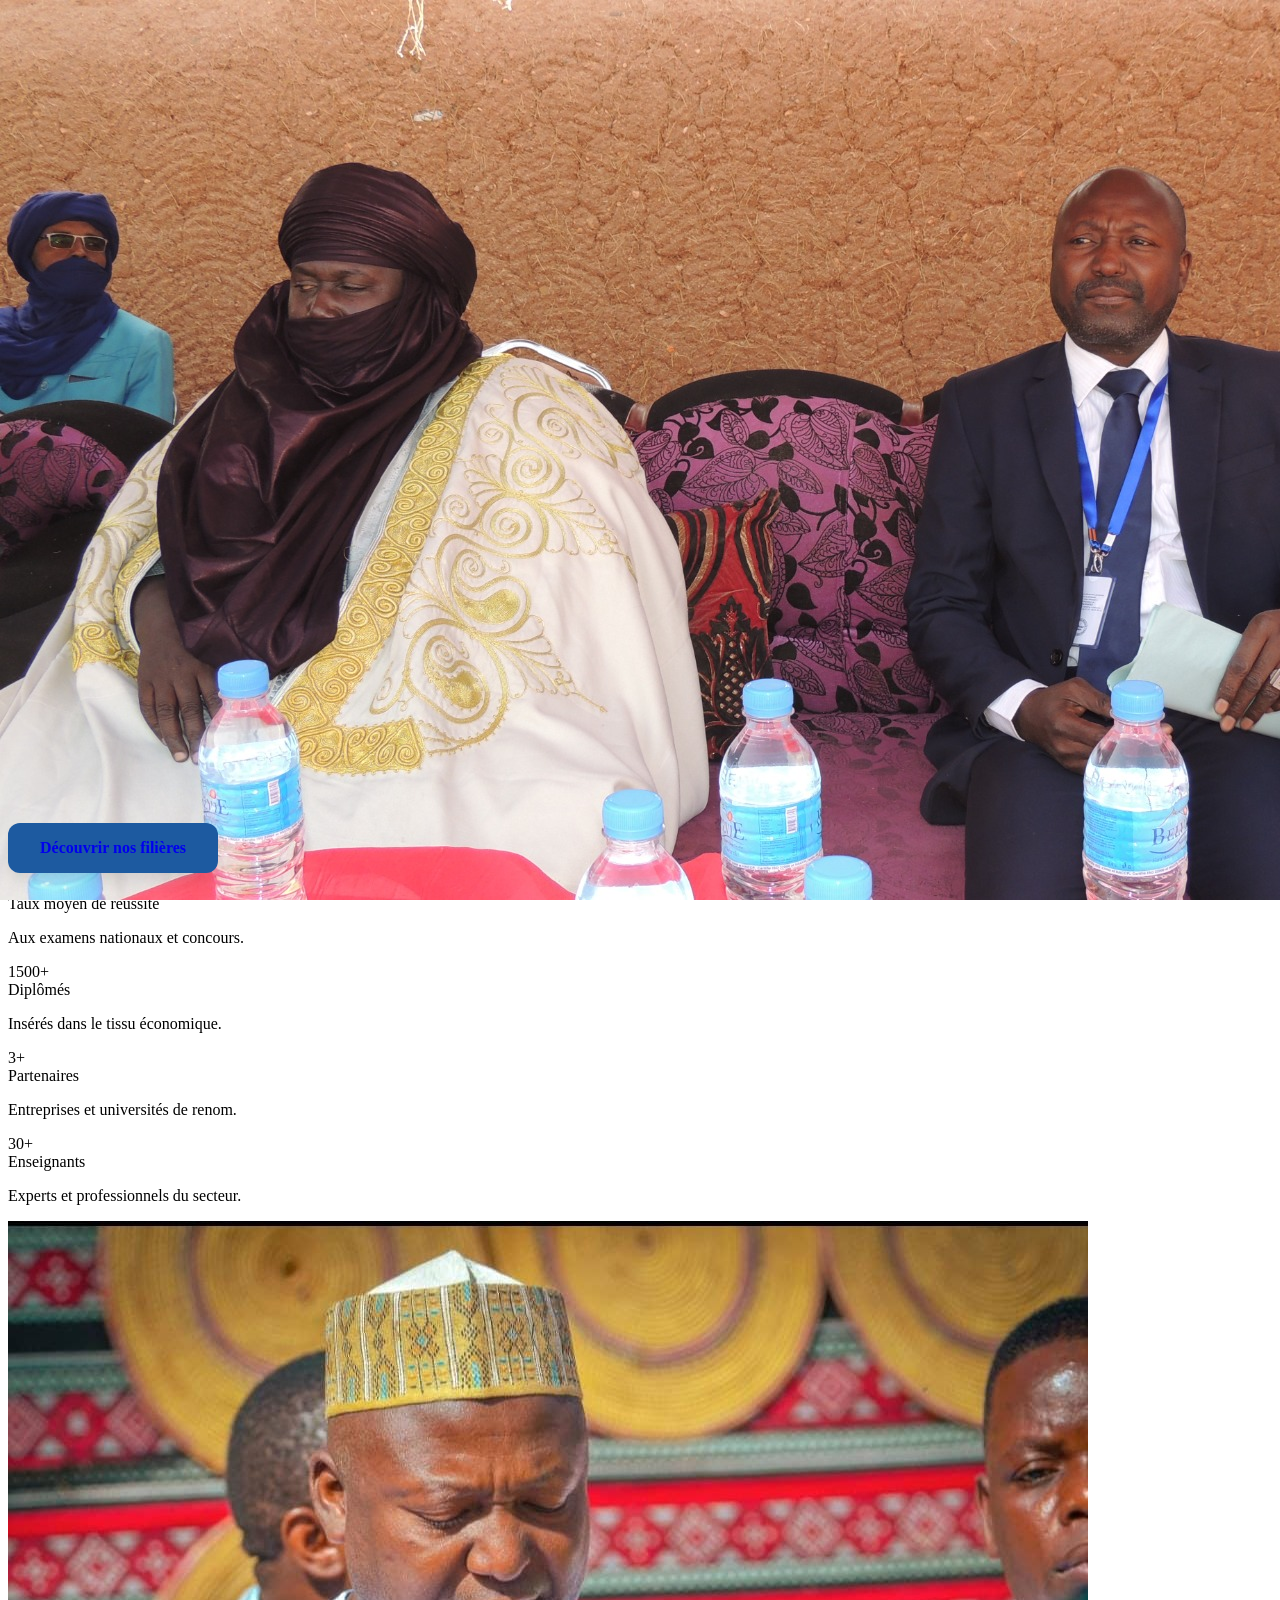
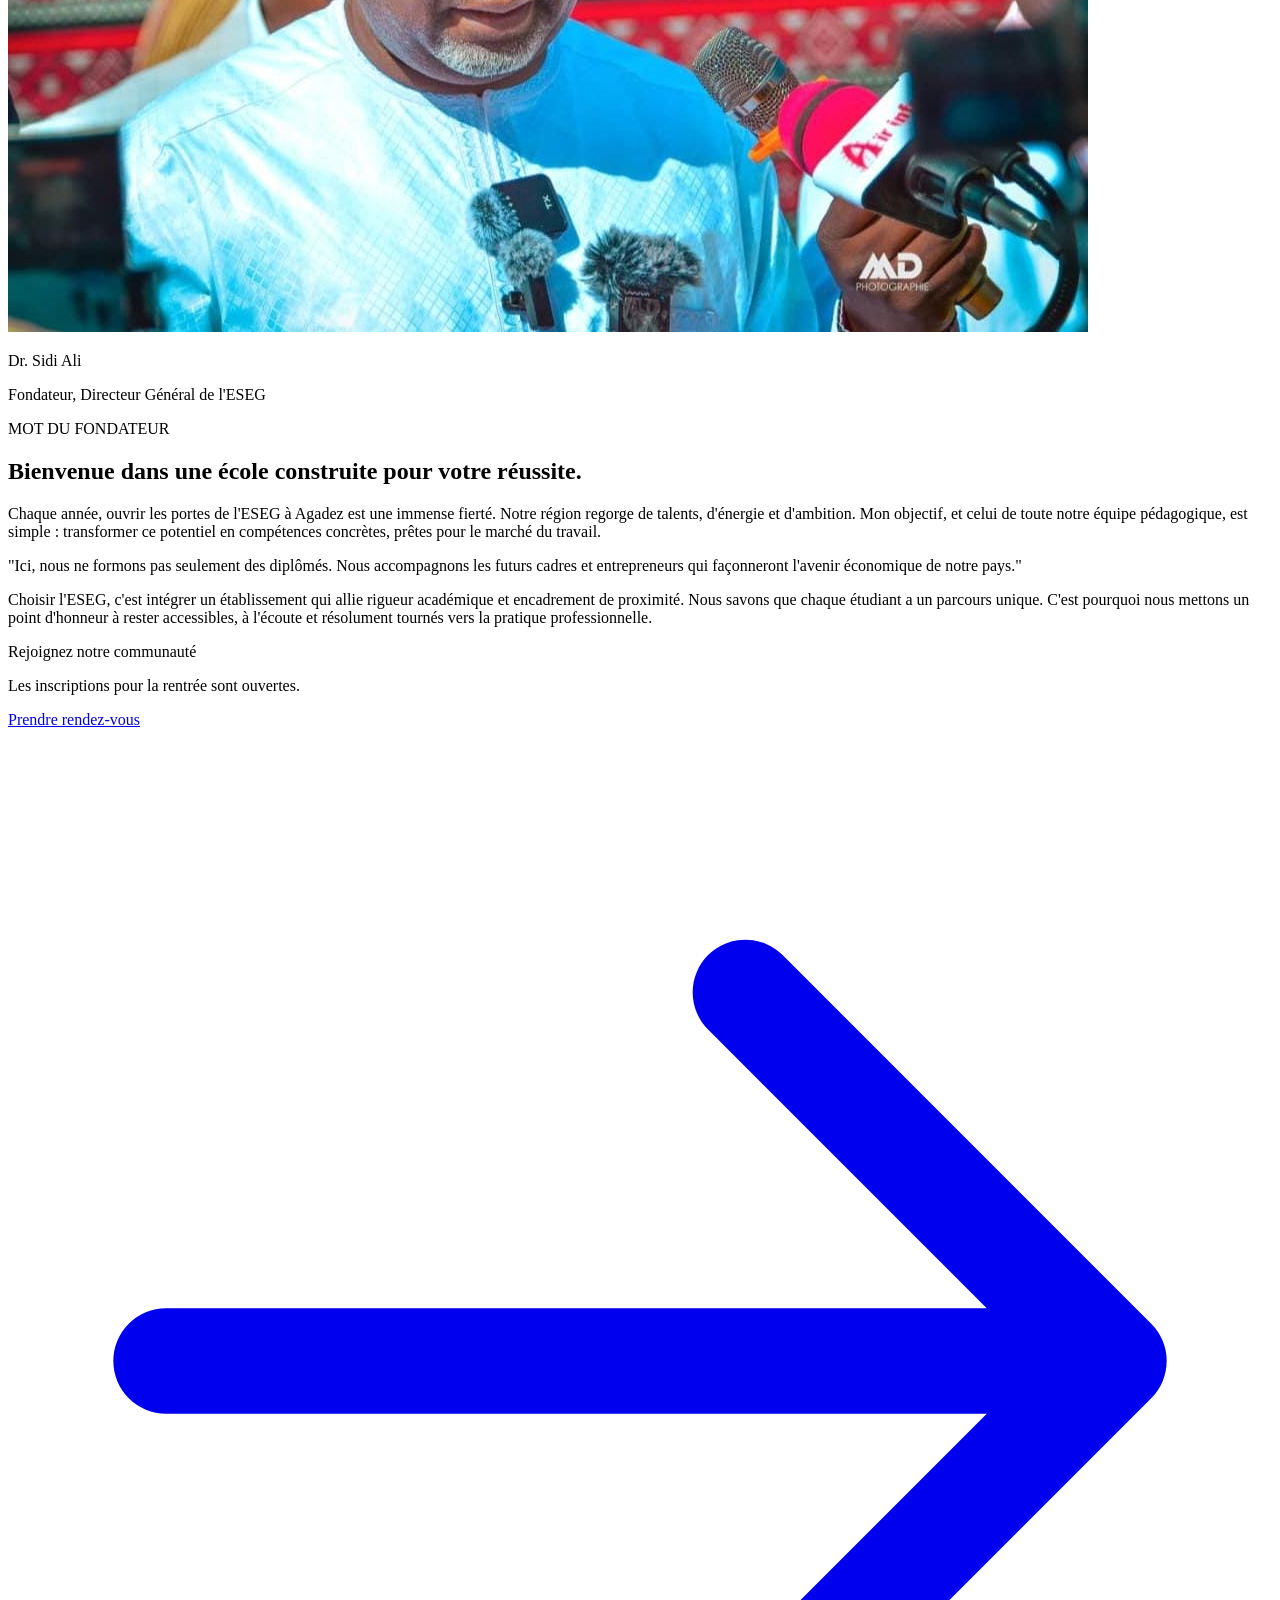
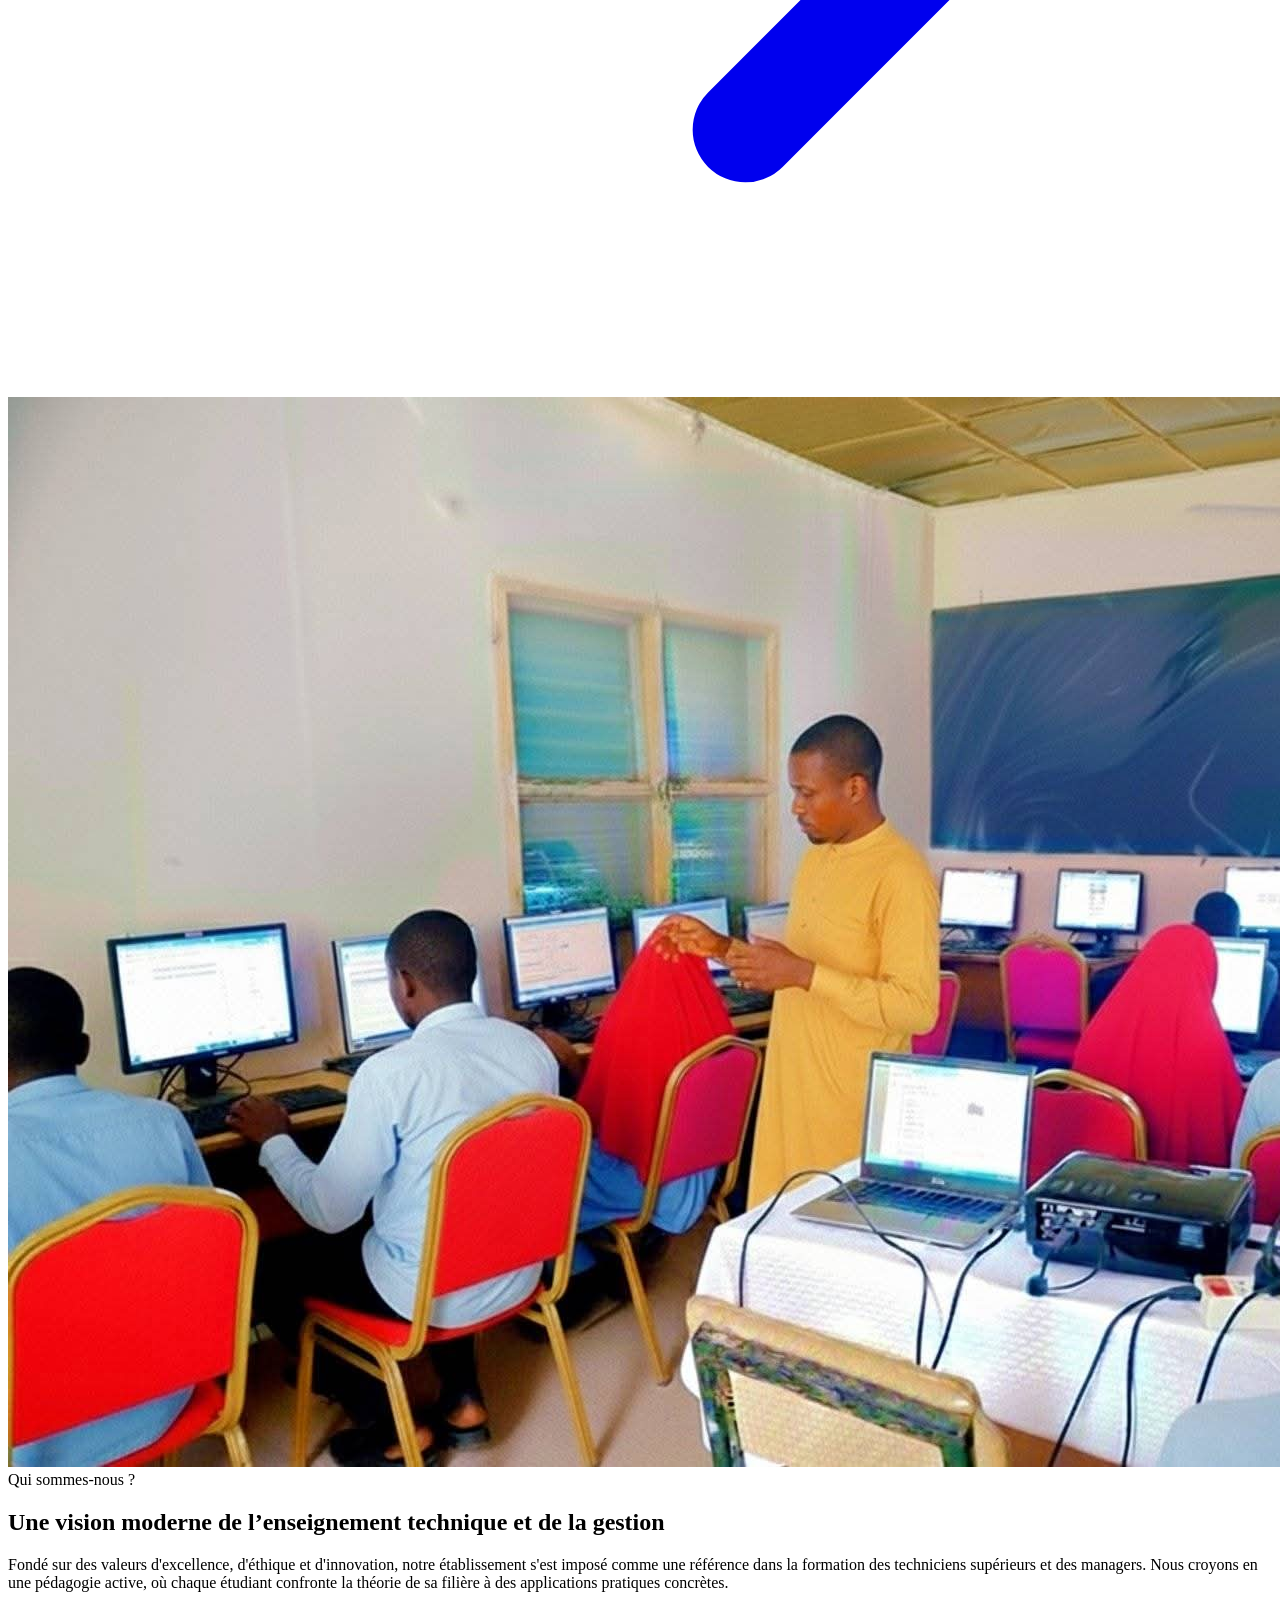
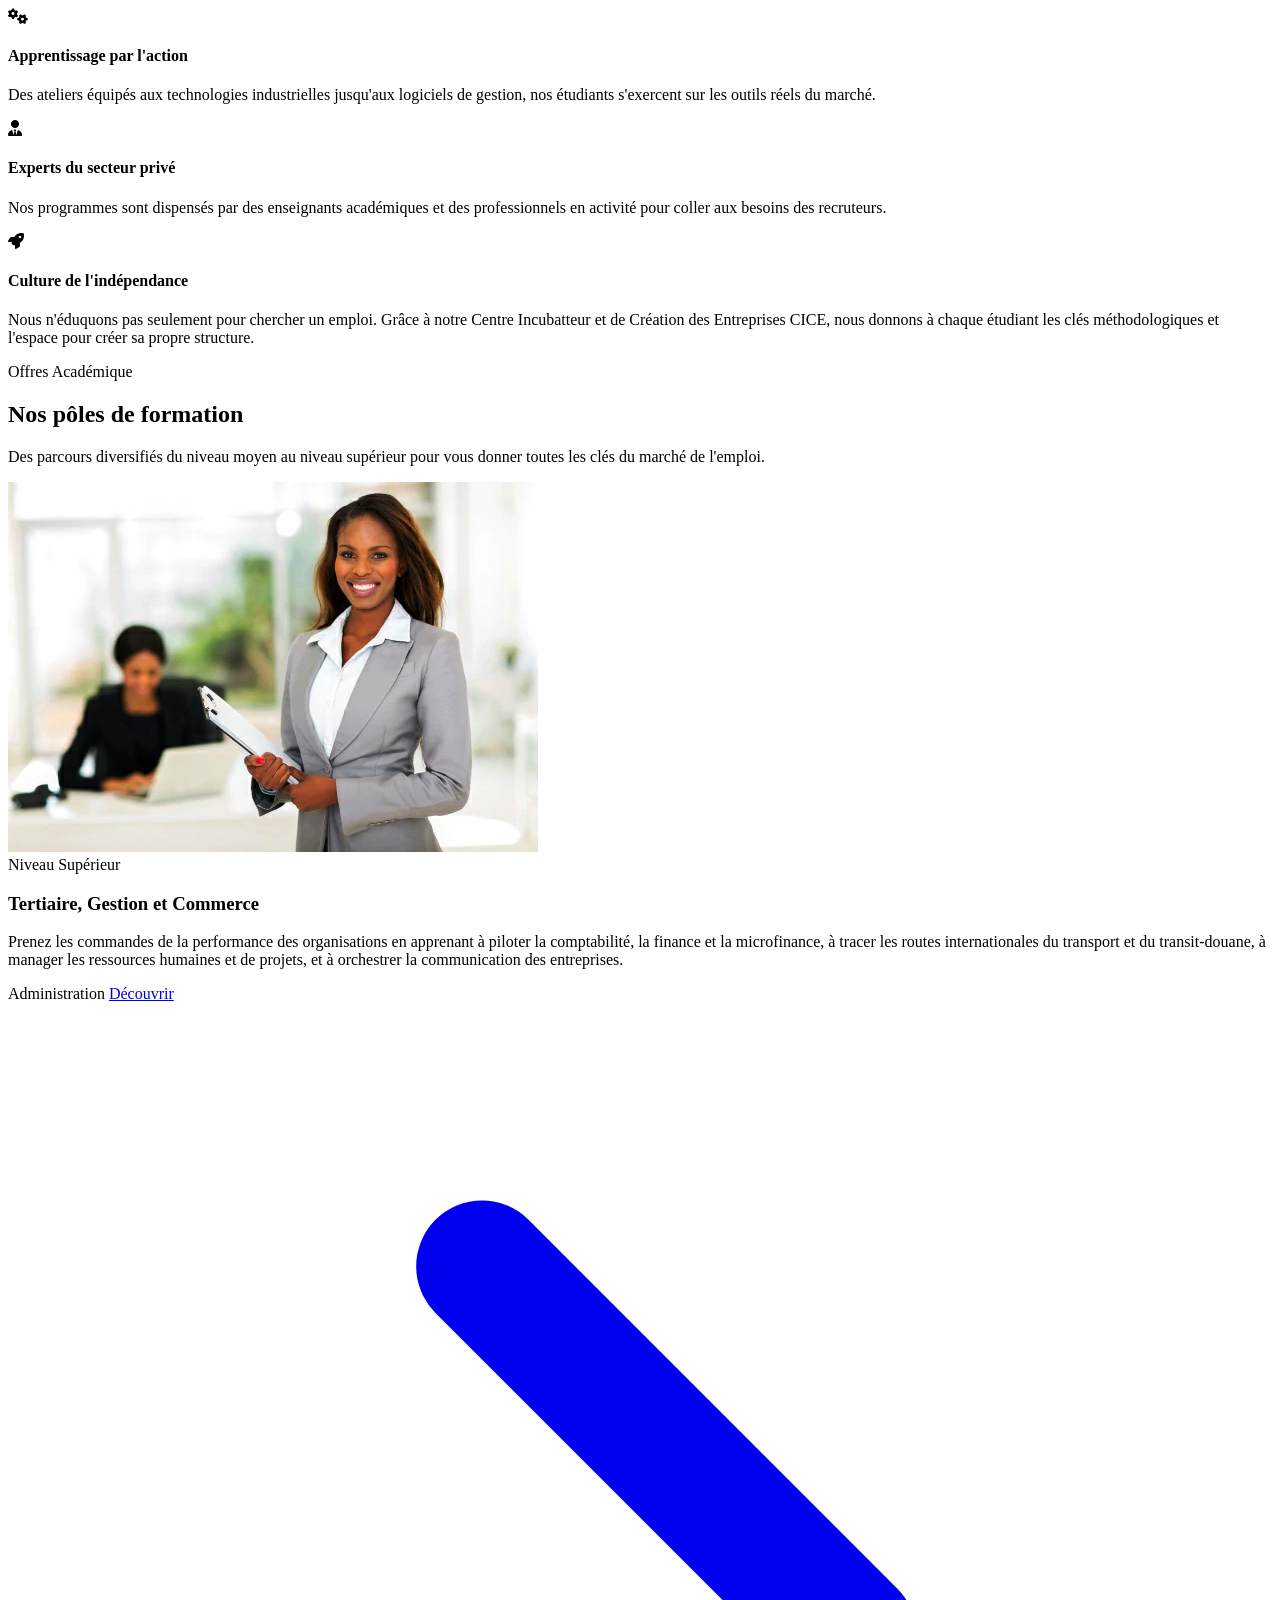
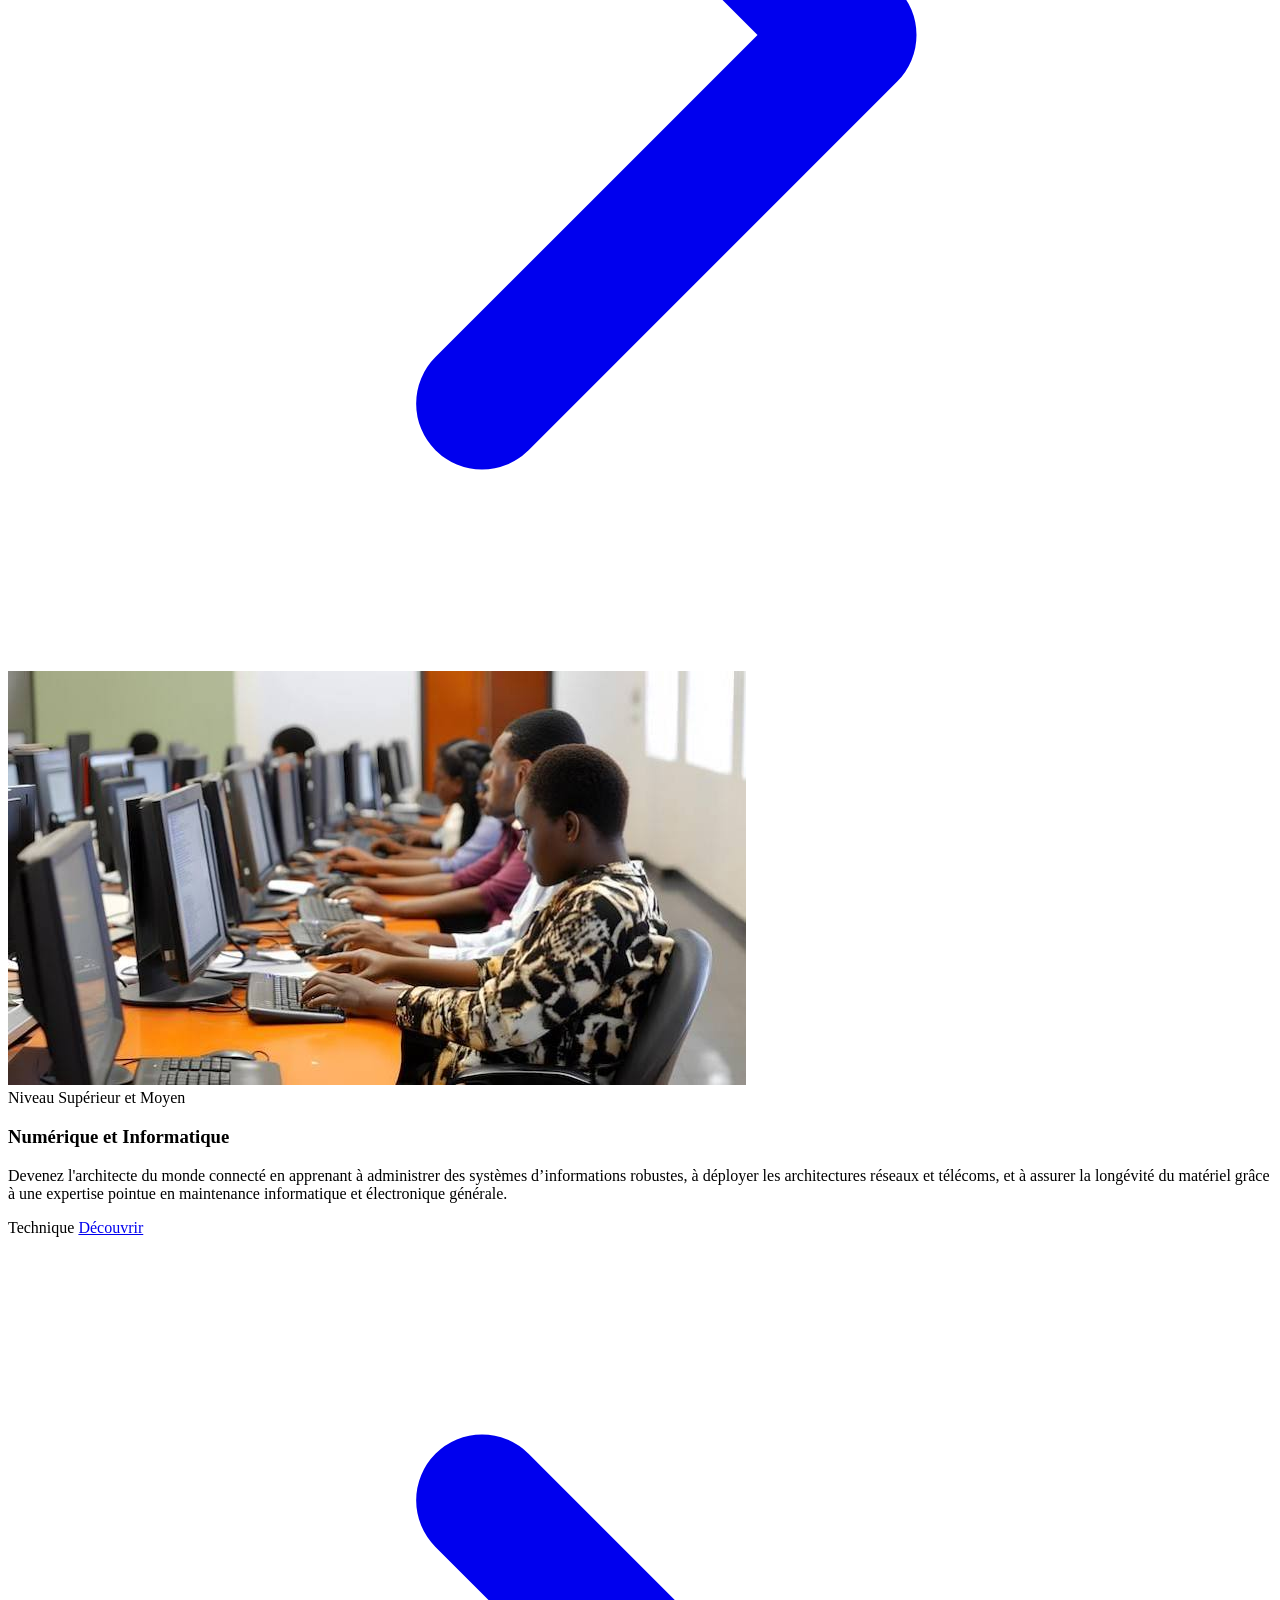
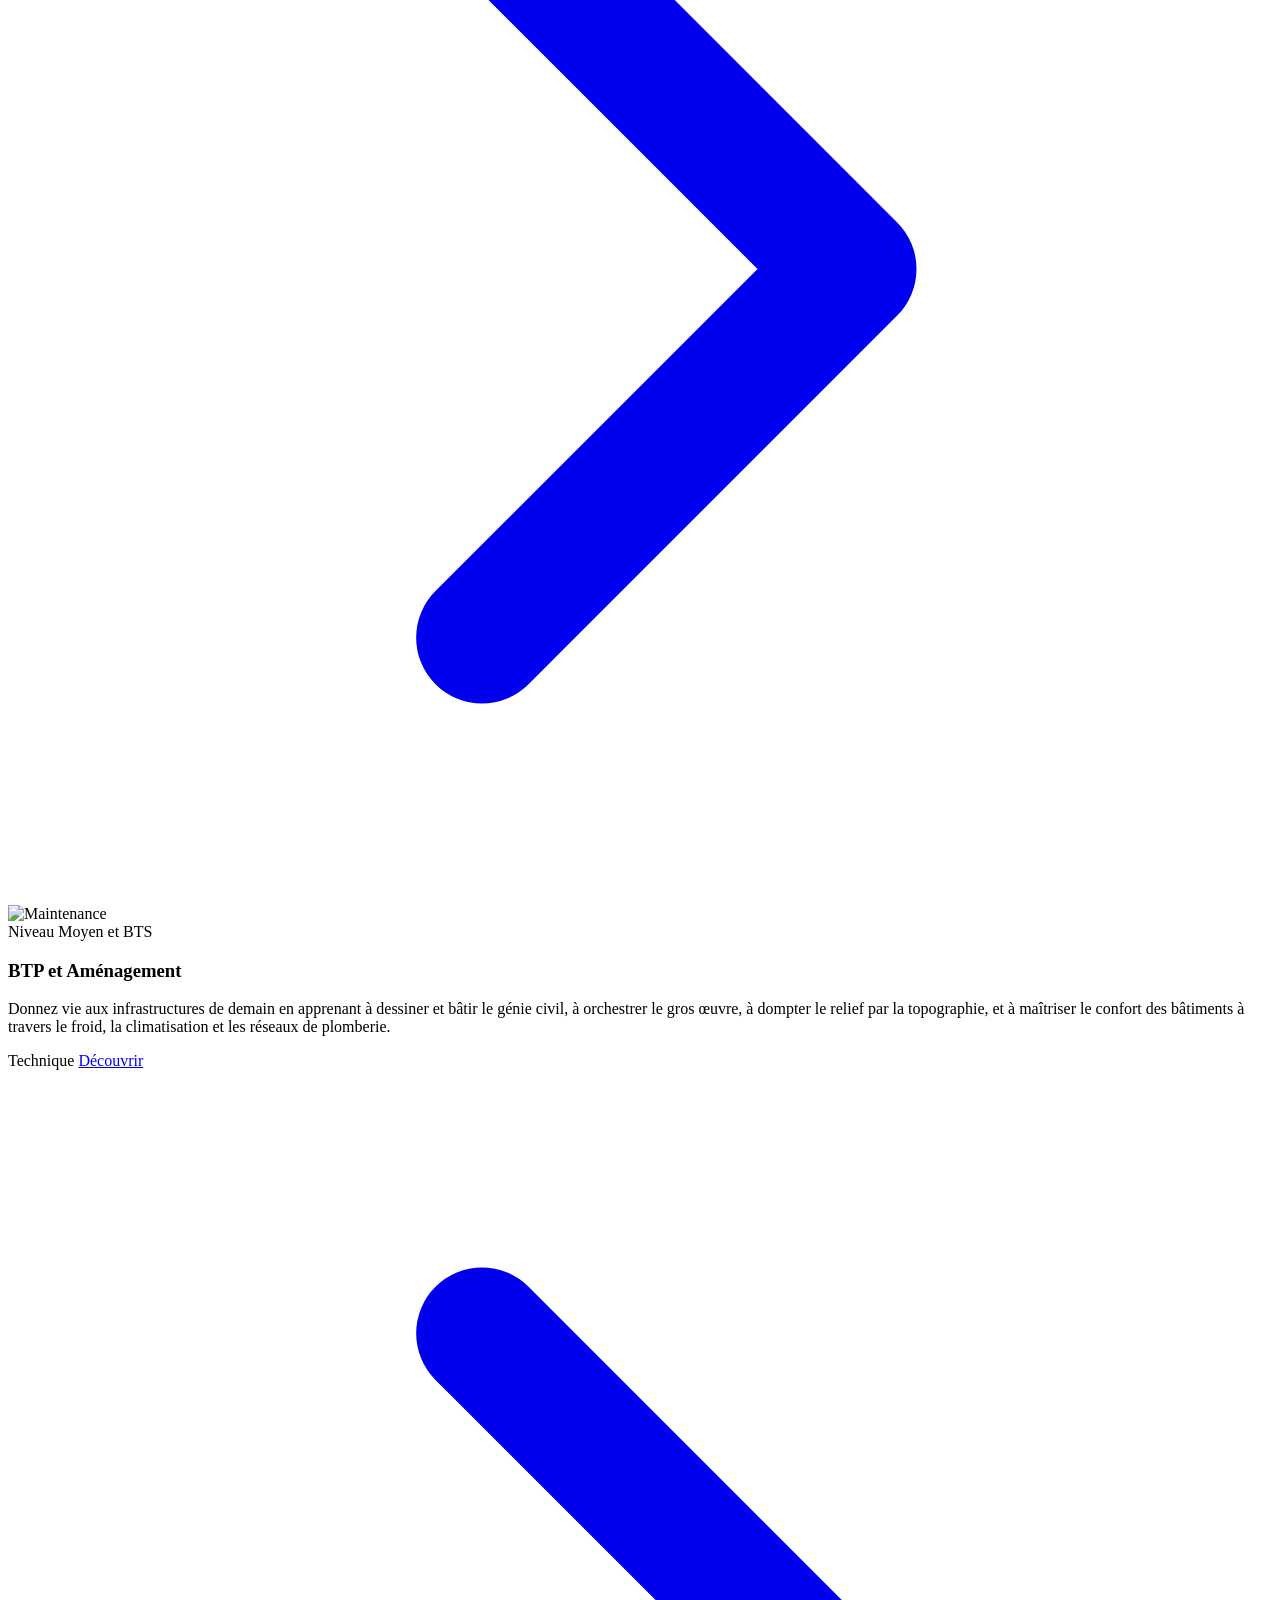
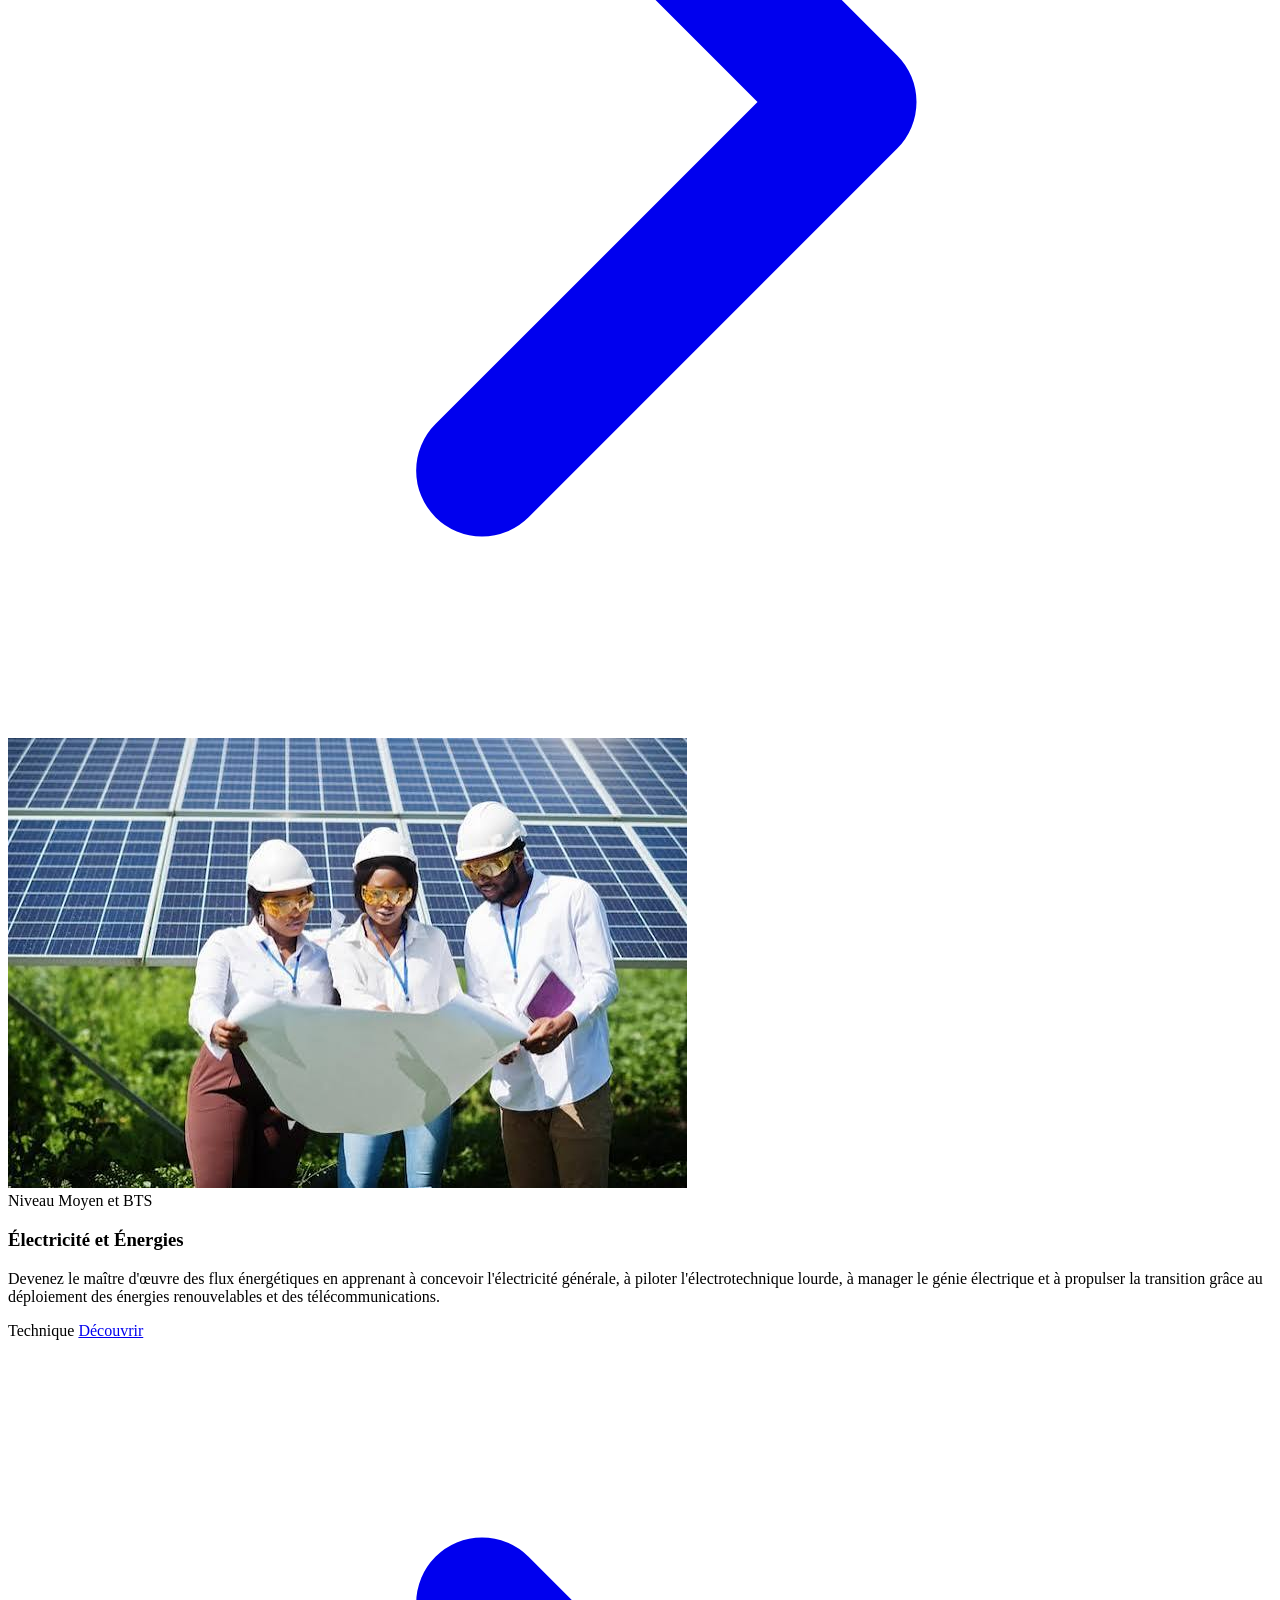
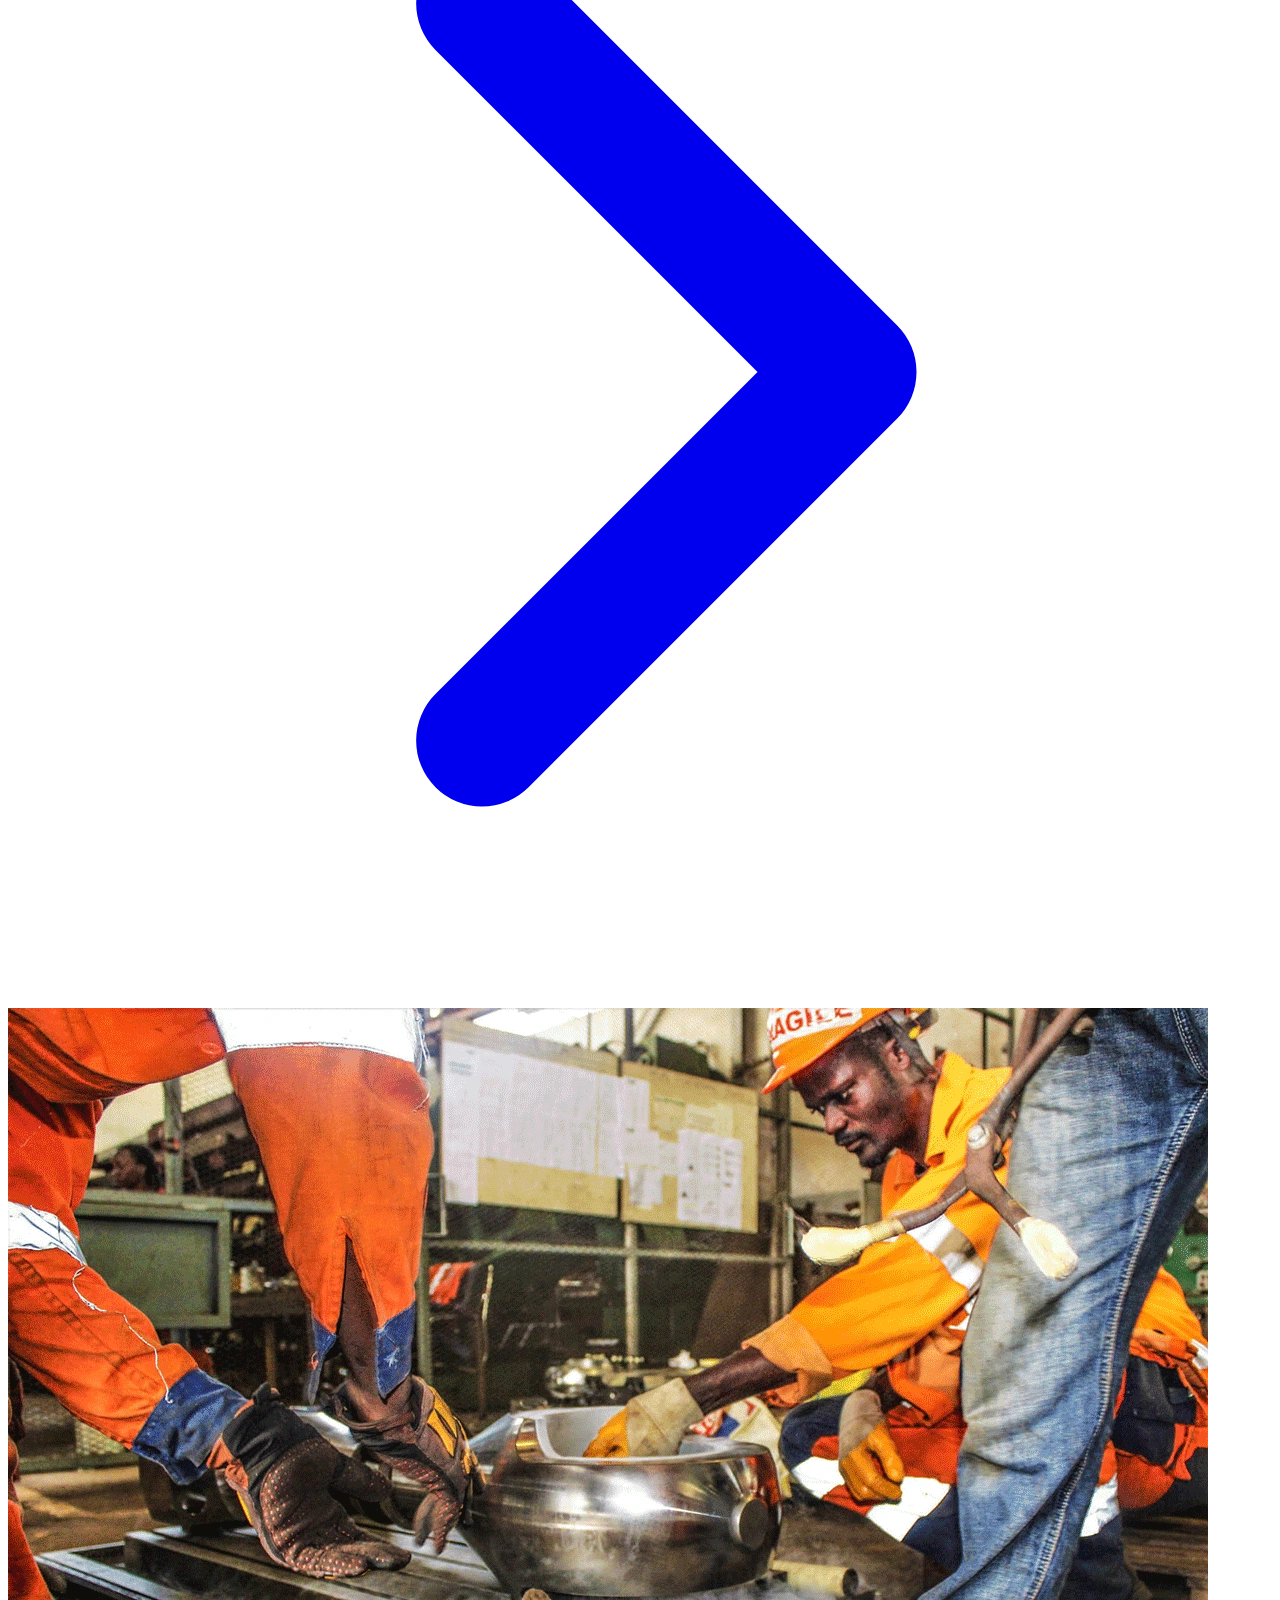
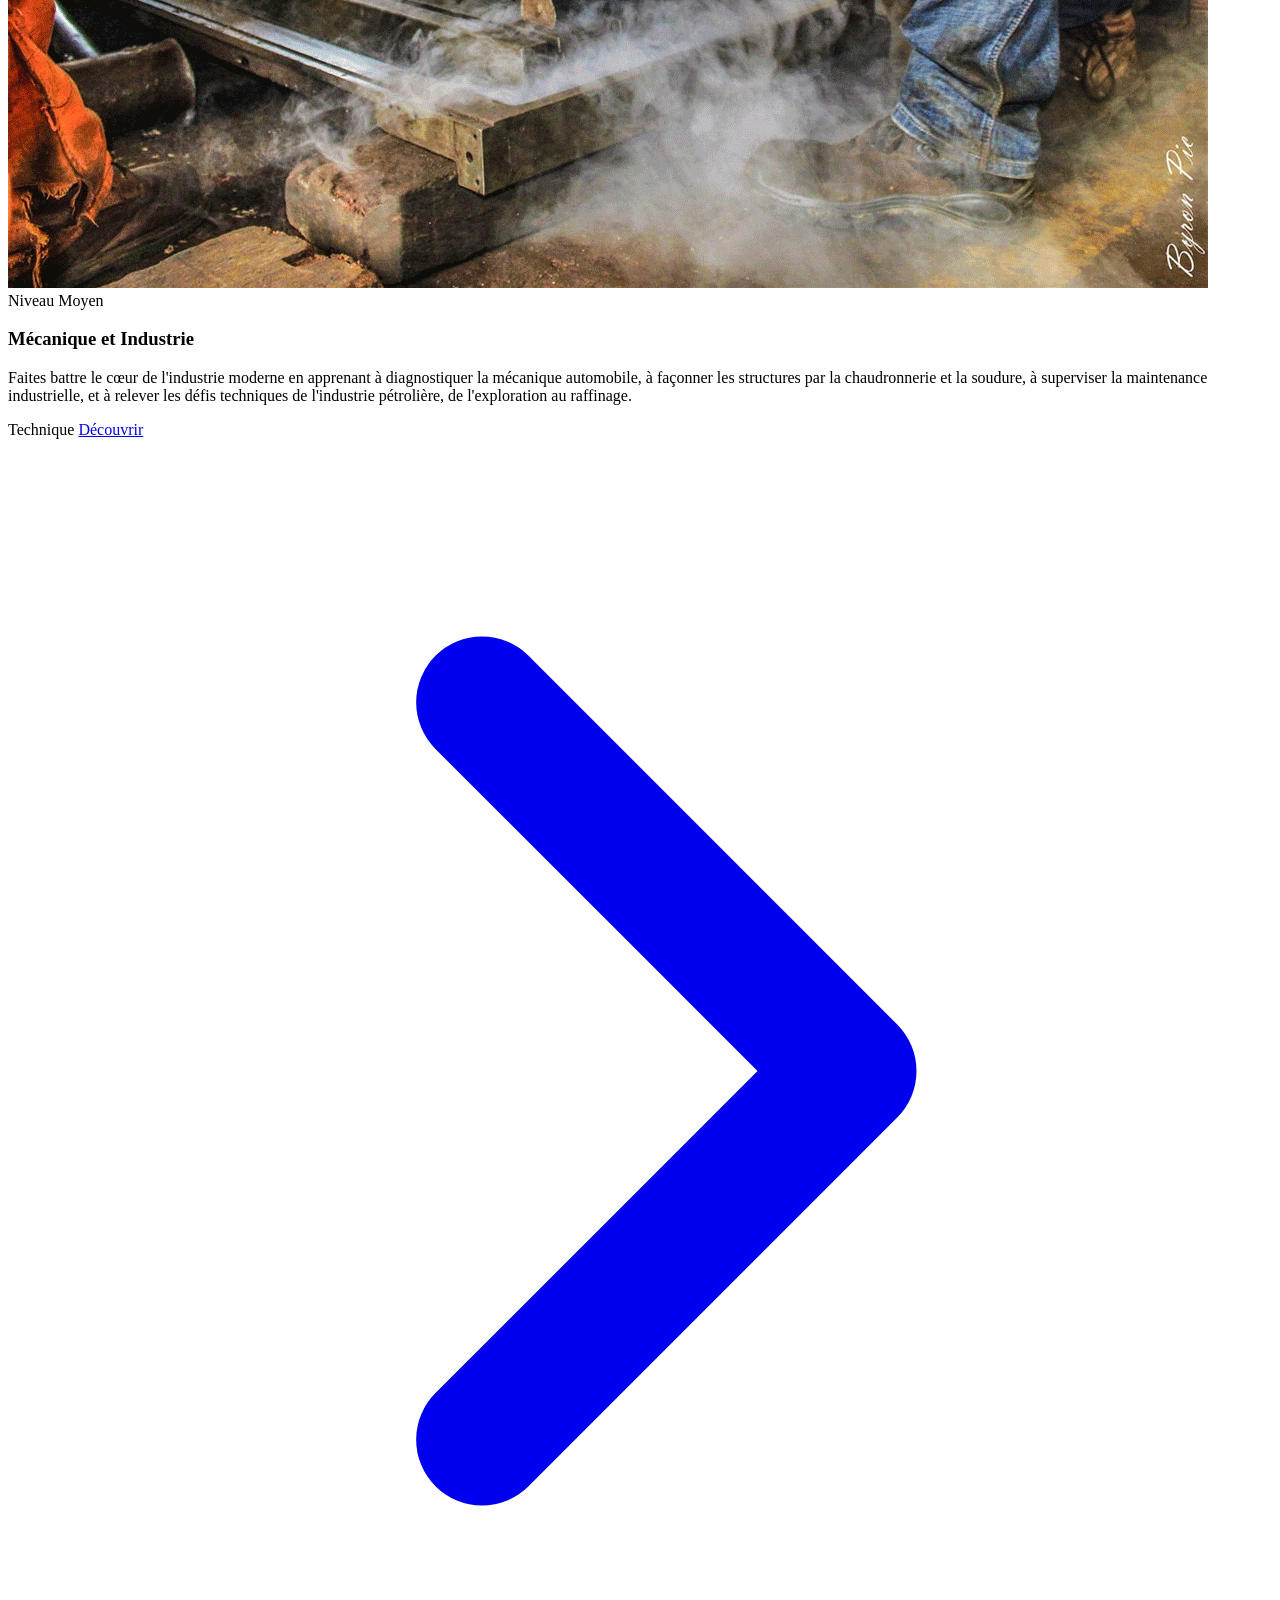
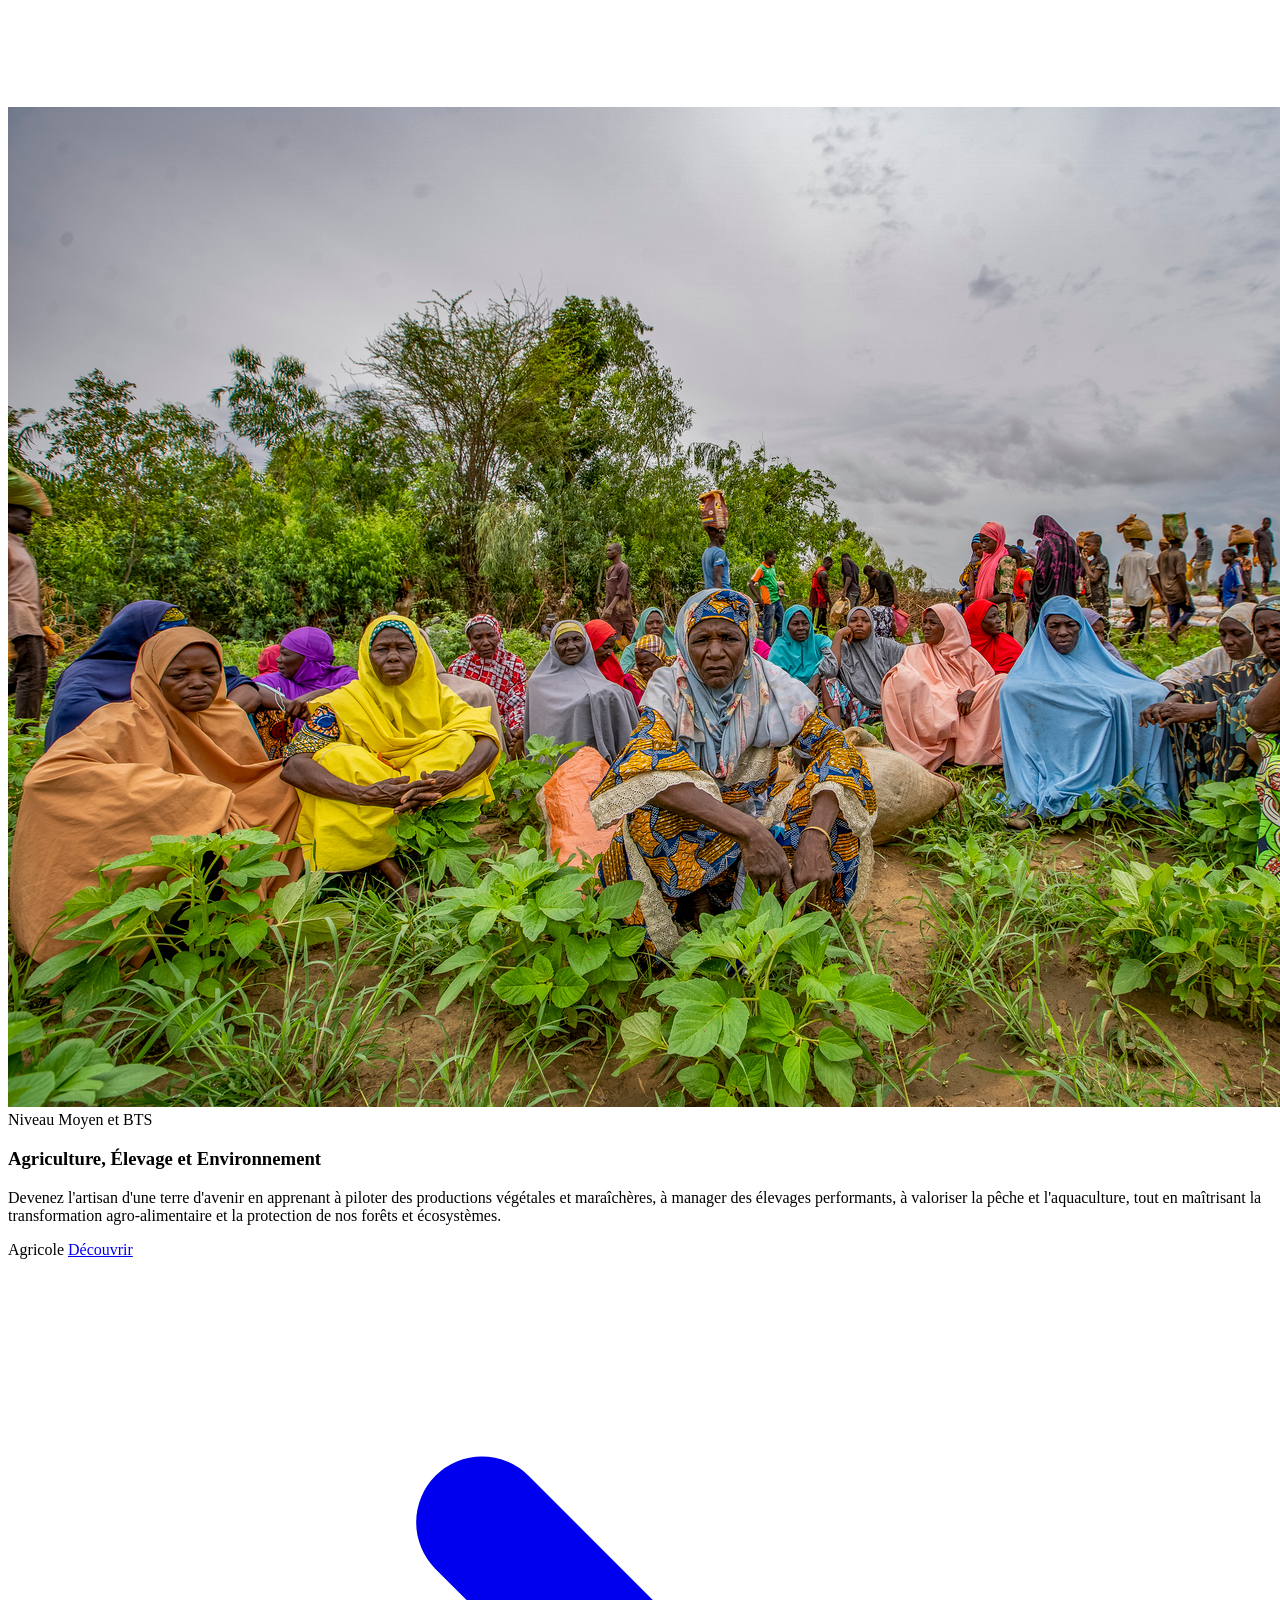
==== commit 2af87c87: "last modification" ====
--- a/index.html
+++ b/index.html
@@ -37,6 +37,8 @@
                         filières</a>
                     <a href="./admission.html"
                         class="text-white/90 hover:text-esegBleuClair transition font-medium">Admission</a>
+                    <a href="./cice.html" class="text-white/90 hover:text-esegBleuClair transition font-medium">Centre
+                        CICE</a>
                     <a href="#about" class="text-white/90 hover:text-esegBleuClair transition font-medium">À propos</a>
                     <a href="#contact"
                         class="bg-esegBleuFonce hover:bg-esegBleuClair text-white px-5 py-2.5 rounded-lg font-semibold shadow transition duration-150">Contact</a>
@@ -59,6 +61,8 @@
                     filières</a>
                 <a href="./admission.html"
                     class="text-white/90 hover:text-esegBleuClair transition font-medium">Admission</a>
+                <a href="./cice.html" class="text-white/90 hover:text-esegBleuClair transition font-medium">Centre
+                    CICE</a>
                 <a href="#about" class="text-white/90 hover:text-esegBleuClair transition font-medium">À propos</a>
                 <a href="#contact"
                     class="bg-esegBleuFonce hover:bg-esegBleuClair text-white px-5 py-2.5 rounded-lg font-semibold shadow transition duration-150">Contact</a>
@@ -70,13 +74,17 @@
         <!-- Carrousel d'images en background -->
         <div class="absolute inset-0 z-0">
             <div class="hero-slide active bg-cover bg-right md:bg-center"
+                style="background-image: url('./images/caroussel/sultan.jpg');"></div>
+            <div class="hero-slide bg-cover bg-top md:bg-center"
+                style="background-image: url('./images/caroussel/personnel_DE.jpg');"></div>
+            <div class="hero-slide bg-cover bg-right md:bg-center"
+                style="background-image: url('./images/caroussel/personnal1.jpg');"></div>
+            <div class="hero-slide bg-cover bg-right md:bg-center"
+                style="background-image: url('./images/caroussel/event_etudiant1.jpg');"></div>
+            <div class="hero-slide bg-cover bg-right md:bg-center"
                 style="background-image: url('./images/caroussel/caroussel10.jpg');"></div>
             <div class="hero-slide bg-cover bg-right md:bg-center"
                 style="background-image: url('./images/caroussel/hero5.jpg');"></div>
-            <div class="hero-slide bg-cover bg-right md:bg-center"
-                style="background-image: url('./images/caroussel/personnal1.jpg');"></div>
-            <div class="hero-slide bg-cover bg-top md:bg-center"
-                style="background-image: url('./images/caroussel/personnel_DE.jpg');"></div>
             <div class="hero-slide bg-cover bg-right md:bg-center"
                 style="background-image: url('./images/caroussel/image1.jpg');"></div>
             <div class="hero-slide bg-cover bg-right md:bg-center"
@@ -553,10 +561,10 @@
         </div>
     </div>
     <section
-        class="py-16 px-4 sm:px-6 lg:px-8 max-w-7xl mx-auto bg-white font-corps reveal opacity-0 translate-y-8 transition-all duration-1000 ease-out">
+        class="py-8 px-4 sm:px-6 lg:px-8 max-w-6xl mx-auto bg-white font-corps reveal opacity-0 translate-y-8 transition-all duration-1000 ease-out">
 
         <div
-            class="relative bg-gradient-to-br from-esegBleuFonce to-[#123d70] rounded-3xl overflow-hidden shadow-xl shadow-[#1d5aa0]/20">
+            class="relative bg-gradient-to-br from-esegBleuFonce to-[#123d70] rounded-xl overflow-hidden shadow-xl shadow-[#1d5aa0]/20">
 
             <!-- Motif décoratif en fond -->
             <div class="absolute -top-24 -right-24 w-72 h-72 bg-white/5 rounded-full blur-2xl"></div>
@@ -597,11 +605,10 @@
                     </div>
 
                     <div>
-                        <a href="https://forms.gle/iePpGixW24bzNpNPA" target="_blank"
+                        <a href="./cice.html"
                             class="inline-flex items-center justify-center gap-2 w-full sm:w-auto font-titre font-bold text-sm px-7 py-4 rounded-xl text-esegBleuFonce bg-white hover:bg-esegBleuClair hover:text-white shadow-lg shadow-black/10 transition-all duration-300 group">
-                            Soumettre mon projet
-                            <i
-                                class="fa-solid fa-rocket group-hover:translate-x-1 group-hover:-translate-y-1 transition-transform"></i>
+                            en savoir plus
+                            <i class="fa-solid fa-chevron-right group-hover:translate-x-1 transition-transform"></i>
                         </a>
                     </div>
                 </div>
@@ -670,9 +677,9 @@
     </section>
     <section
         class="reveal opacity-0 translate-y-8 transition-all duration-1000 ease-out py-16 sm:py-20 bg-slate-50 border-t border-b border-slate-200/60">
-        <div class="max-w-7xl mx-auto px-4 sm:px-6 lg:px-8">
-
-            <div class="text-center max-w-3xl mx-auto mb-12 sm:mb-16">
+        <div class="max-w-6xl mx-auto px-4 sm:px-6 lg:px-8">
+
+            <div class="max-w-6xl mb-10 sm:mb-12 flex flex-col items-center">
                 <span
                     class="inline-flex items-center gap-2 py-1.5 px-3.5 rounded-full text-xs font-semibold bg-esegBleuClair/10 text-esegBleuFonce border border-esegBleuClair/20 uppercase tracking-wider mb-4">
                     <i class="fa-solid fa-people-group text-sm"></i> Communauté ESEG
@@ -680,240 +687,305 @@
                 <h2 class="font-titre text-2xl md:text-3xl font-extrabold text-slate-900 tracking-tight mb-4">
                     Bien plus que des études, une expérience humaine unique
                 </h2>
-                <p class="text-sm sm:text-base text-slate-600 font-normal leading-relaxed">
-                    Parce que la réussite passe aussi par l'épanouissement personnel, l'ESEG valorise la vie sociale, le
-                    sport et le divertissement pour forger l'esprit d'équipe et vos futurs réseaux.
+                <p class="text-sm max-w-xl sm:text-base text-slate-900 font-corps leading-relaxed text-center">
+                    Parce que la réussite passe aussi par l'épanouissement personnel, l'ESEG valorise la vie sociale,
+                    le sport et le divertissement pour forger l'esprit d'équipe et vos futurs réseaux.
                 </p>
             </div>
 
-            <div class="grid grid-cols-1 md:grid-cols-2 lg:grid-cols-3 gap-5 sm:gap-6">
-
-                <!-- Carte 1 -->
-                <div
-                    class="group relative h-80 sm:h-96 rounded-3xl overflow-hidden shadow-sm ring-1 ring-black/5 hover:shadow-2xl hover:-translate-y-1 transition-all duration-500 lg:col-span-2">
-                    <img src="./images/culture1.jpg" loading="lazy" alt="Journée de l'étudiant ESEG"
-                        class="w-full h-full object-cover transition-transform duration-700 ease-out group-hover:scale-110">
+            <div class="relative">
+
+                <!-- Bouton gauche -->
+                <button id="carousel-prev" type="button" aria-label="Précédent"
+                    class="hidden sm:flex absolute left-0 top-1/2 -translate-y-1/2 -translate-x-1/2 z-20 w-12 h-12 rounded-full bg-white border border-slate-200 text-esegBleuFonce items-center justify-center shadow-lg hover:bg-esegBleuFonce hover:text-white hover:border-esegBleuFonce transition-all duration-300 disabled:opacity-30 disabled:pointer-events-none">
+                    <i class="fa-solid fa-arrow-left"></i>
+                </button>
+
+                <!-- Bouton droit -->
+                <button id="carousel-next" type="button" aria-label="Suivant"
+                    class="hidden sm:flex absolute right-0 top-1/2 -translate-y-1/2 translate-x-1/2 z-20 w-12 h-12 rounded-full bg-esegBleuFonce text-white items-center justify-center shadow-lg shadow-[#1d5aa0]/20 hover:bg-esegBleuClair transition-all duration-300 disabled:opacity-30 disabled:pointer-events-none">
+                    <i class="fa-solid fa-arrow-right"></i>
+                </button>
+                <div id="carousel-track"
+                    class="flex gap-5 sm:gap-6 overflow-x-auto snap-x snap-mandatory scroll-smooth pb-4 -mx-1 px-1 no-scrollbar">
+
+                    <!-- Carte 1 -->
                     <div
-                        class="absolute inset-0 bg-gradient-to-t from-slate-950 via-slate-950/40 to-transparent opacity-80 group-hover:opacity-90 transition-opacity duration-300">
-                    </div>
-                    <span
-                        class="absolute top-4 left-4 inline-flex items-center gap-1.5 bg-white/10 backdrop-blur-md text-white border border-white/20 text-[10px] font-bold uppercase tracking-wider px-3 py-1.5 rounded-full shadow-sm">
-                        <i class="fa-solid fa-flag text-[10px]"></i> Tradition
-                    </span>
-                    <div class="absolute bottom-0 left-0 right-0 p-6 sm:p-8">
-                        <h3
-                            class="font-titre font-bold text-white text-lg sm:text-2xl mb-2 group-hover:mb-3 transition-all duration-300">
-                            Journée de l'étudiant
-                        </h3>
-                        <p
-                            class="text-xs sm:text-sm text-slate-200 font-light leading-relaxed opacity-0 -translate-y-2 group-hover:opacity-100 group-hover:translate-y-0 transition-all duration-500 ease-out">
-                            Défilé traditionnel, danse et prestations artistiques, les étudiants de l'ESEG ont exprimés
-                            leur attachement aux valeurs culturelles et à l'unité nationale.
-                        </p>
-                    </div>
-                </div>
-
-                <!-- Carte 2 -->
-                <div
-                    class="group relative h-80 sm:h-96 rounded-3xl overflow-hidden shadow-sm ring-1 ring-black/5 hover:shadow-2xl hover:-translate-y-1 transition-all duration-500">
-                    <img src="./images/Sport1.jpg" loading="lazy" alt="Tournois sportifs ESEG"
-                        class="w-full h-full object-cover transition-transform duration-700 ease-out group-hover:scale-110">
+                        class="carousel-card group relative flex-none w-[85%] sm:w-[60%] lg:w-[38%] h-80 sm:h-96 rounded-xl overflow-hidden shadow-sm ring-1 ring-black/5 hover:shadow-2xl transition-all duration-500 snap-start">
+                        <img src="./images/culture1.jpg" loading="lazy" alt="Journée de l'étudiant ESEG"
+                            class="w-full h-full object-cover transition-transform duration-700 ease-out group-hover:scale-110">
+                        <div
+                            class="absolute inset-0 bg-gradient-to-t from-slate-950 via-slate-950/40 to-transparent opacity-80 group-hover:opacity-90 transition-opacity duration-300">
+                        </div>
+                        <span
+                            class="absolute top-4 left-4 inline-flex items-center gap-1.5 bg-esegBleuClair text-white border border-white/20 text-[10px] font-bold uppercase tracking-wider px-3 py-1.5 rounded-full shadow-sm">
+                            <i class="fa-solid fa-flag text-[10px]"></i> Tradition
+                        </span>
+                        <div class="absolute bottom-0 left-0 right-0 p-6 sm:p-8">
+                            <h3
+                                class="font-titre font-bold text-white text-lg sm:text-2xl transition-all duration-500 ease-out">
+                                Journée de l'étudiant
+                            </h3>
+                            <div
+                                class="grid grid-rows-[0fr] group-hover:grid-rows-[1fr] transition-[grid-template-rows] duration-500 ease-out">
+                                <div class="overflow-hidden">
+                                    <p
+                                        class="pt-3 text-xs sm:text-sm text-slate-200 font-light leading-relaxed opacity-0 group-hover:opacity-100 transition-opacity duration-500 delay-100">
+                                        Défilé traditionnel, danse et prestations artistiques, les étudiants de l'ESEG
+                                        ont
+                                        exprimés leur attachement aux valeurs culturelles et à l'unité nationale.
+                                    </p>
+                                </div>
+                            </div>
+                        </div>
+                    </div>
+
+                    <!-- Carte 2 -->
                     <div
-                        class="absolute inset-0 bg-gradient-to-t from-slate-950 via-slate-950/40 to-transparent opacity-80 group-hover:opacity-90 transition-opacity duration-300">
-                    </div>
-                    <span
-                        class="absolute top-4 left-4 inline-flex items-center gap-1.5 bg-white/10 backdrop-blur-md text-white border border-white/20 text-[10px] font-bold uppercase tracking-wider px-3 py-1.5 rounded-full shadow-sm">
-                        <i class="fa-solid fa-trophy text-[10px]"></i> Sport
-                    </span>
-                    <div class="absolute bottom-0 left-0 right-0 p-6">
-                        <h3
-                            class="font-titre font-bold text-white text-lg sm:text-xl mb-2 group-hover:mb-3 transition-all duration-300">
-                            Tournois inter-établissements
-                        </h3>
-                        <p
-                            class="text-xs text-slate-200 font-light leading-relaxed opacity-0 -translate-y-2 group-hover:opacity-100 group-hover:translate-y-0 transition-all duration-500 ease-out">
-                            Victoire éclatante 3-0 de l'équipe ESEG. Au-delà du trophée, une démonstration d'excellence,
-                            de persévérance et de solidarité.
-                        </p>
-                    </div>
-                </div>
-
-                <!-- Carte 3 -->
-                <div
-                    class="group relative h-80 sm:h-96 rounded-3xl overflow-hidden shadow-sm ring-1 ring-black/5 hover:shadow-2xl hover:-translate-y-1 transition-all duration-500">
-                    <img src="./images/civisme.jpg" loading="lazy" alt="Don de sang"
-                        class="w-full h-full object-cover transition-transform duration-700 ease-out group-hover:scale-110">
+                        class="carousel-card group relative flex-none w-[85%] sm:w-[60%] lg:w-[38%] h-80 sm:h-96 rounded-xl overflow-hidden shadow-sm ring-1 ring-black/5 hover:shadow-2xl transition-all duration-500 snap-start">
+                        <img src="./images/Sport1.jpg" loading="lazy" alt="Tournois sportifs ESEG"
+                            class="w-full h-full object-cover transition-transform duration-700 ease-out group-hover:scale-110">
+                        <div
+                            class="absolute inset-0 bg-gradient-to-t from-slate-950 via-slate-950/40 to-transparent opacity-80 group-hover:opacity-90 transition-opacity duration-300">
+                        </div>
+                        <span
+                            class="absolute top-4 left-4 inline-flex items-center gap-1.5 bg-esegBleuClair text-white border border-white/20 text-[10px] font-bold uppercase tracking-wider px-3 py-1.5 rounded-full shadow-sm">
+                            <i class="fa-solid fa-trophy text-[10px]"></i> Sport
+                        </span>
+                        <div class="absolute bottom-0 left-0 right-0 p-6">
+                            <h3
+                                class="font-titre font-bold text-white text-lg sm:text-xl transition-all duration-500 ease-out">
+                                Tournois inter-établissements
+                            </h3>
+                            <div
+                                class="grid grid-rows-[0fr] group-hover:grid-rows-[1fr] transition-[grid-template-rows] duration-500 ease-out">
+                                <div class="overflow-hidden">
+                                    <p
+                                        class="pt-3 text-xs text-slate-200 font-light leading-relaxed opacity-0 group-hover:opacity-100 transition-opacity duration-500 delay-100">
+                                        Victoire éclatante 3-0 de l'équipe ESEG. Au-delà du trophée, une démonstration
+                                        d'excellence, de persévérance et de solidarité.
+                                    </p>
+                                </div>
+                            </div>
+                        </div>
+                    </div>
+
+                    <!-- Carte 3 -->
                     <div
-                        class="absolute inset-0 bg-gradient-to-t from-slate-950 via-slate-950/40 to-transparent opacity-80 group-hover:opacity-90 transition-opacity duration-300">
-                    </div>
-                    <span
-                        class="absolute top-4 left-4 inline-flex items-center gap-1.5 bg-white/10 backdrop-blur-md text-white border border-white/20 text-[10px] font-bold uppercase tracking-wider px-3 py-1.5 rounded-full shadow-sm">
-                        <i class="fa-solid fa-hand-holding-heart text-[10px]"></i> Civisme
-                    </span>
-                    <div class="absolute bottom-0 left-0 right-0 p-6">
-                        <h3
-                            class="font-titre font-bold text-white text-lg sm:text-xl mb-2 group-hover:mb-3 transition-all duration-300">
-                            Don de sang au CRTS d'Agadez
-                        </h3>
-                        <p
-                            class="text-xs text-slate-200 font-light leading-relaxed opacity-0 -translate-y-2 group-hover:opacity-100 group-hover:translate-y-0 transition-all duration-500 ease-out">
-                            Initiative citoyenne lors de la 10e édition de la Journée de l'étudiant pour contribuer
-                            activement à la sauvegarde de vies humaines.
-                        </p>
-                    </div>
-                </div>
-
-                <!-- Carte 4 -->
-                <div
-                    class="group relative h-80 sm:h-96 rounded-3xl overflow-hidden shadow-sm ring-1 ring-black/5 hover:shadow-2xl hover:-translate-y-1 transition-all duration-500 lg:col-span-2">
-                    <img src="./images/Sport_match.jpg" loading="lazy" alt="Match de gala ESEG"
-                        class="w-full h-full object-cover transition-transform duration-700 ease-out group-hover:scale-110">
+                        class="carousel-card group relative flex-none w-[85%] sm:w-[60%] lg:w-[38%] h-80 sm:h-96 rounded-xl overflow-hidden shadow-sm ring-1 ring-black/5 hover:shadow-2xl transition-all duration-500 snap-start">
+                        <img src="./images/civisme.jpg" loading="lazy" alt="Don de sang"
+                            class="w-full h-full object-cover transition-transform duration-700 ease-out group-hover:scale-110">
+                        <div
+                            class="absolute inset-0 bg-gradient-to-t from-slate-950 via-slate-950/40 to-transparent opacity-80 group-hover:opacity-90 transition-opacity duration-300">
+                        </div>
+                        <span
+                            class="absolute top-4 left-4 inline-flex items-center gap-1.5 bg-esegBleuClair text-white border border-white/20 text-[10px] font-bold uppercase tracking-wider px-3 py-1.5 rounded-full shadow-sm">
+                            <i class="fa-solid fa-hand-holding-heart text-[10px]"></i> Civisme
+                        </span>
+                        <div class="absolute bottom-0 left-0 right-0 p-6">
+                            <h3
+                                class="font-titre font-bold text-white text-lg sm:text-xl transition-all duration-500 ease-out">
+                                Don de sang au CRTS d'Agadez
+                            </h3>
+                            <div
+                                class="grid grid-rows-[0fr] group-hover:grid-rows-[1fr] transition-[grid-template-rows] duration-500 ease-out">
+                                <div class="overflow-hidden">
+                                    <p
+                                        class="pt-3 text-xs text-slate-200 font-light leading-relaxed opacity-0 group-hover:opacity-100 transition-opacity duration-500 delay-100">
+                                        Initiative citoyenne lors de la 10e édition de la Journée de l'étudiant pour
+                                        contribuer activement à la sauvegarde de vies humaines.
+                                    </p>
+                                </div>
+                            </div>
+                        </div>
+                    </div>
+
+                    <!-- Carte 4 -->
                     <div
-                        class="absolute inset-0 bg-gradient-to-t from-slate-950 via-slate-950/40 to-transparent opacity-80 group-hover:opacity-90 transition-opacity duration-300">
-                    </div>
-                    <span
-                        class="absolute top-4 left-4 inline-flex items-center gap-1.5 bg-white/10 backdrop-blur-md text-white border border-white/20 text-[10px] font-bold uppercase tracking-wider px-3 py-1.5 rounded-full shadow-sm">
-                        <i class="fa-solid fa-futbol text-[10px]"></i> Match de Gala
-                    </span>
-                    <div class="absolute bottom-0 left-0 right-0 p-6 sm:p-8">
-                        <h3
-                            class="font-titre font-bold text-white text-lg sm:text-2xl mb-2 group-hover:mb-3 transition-all duration-300">
-                            Enseignants vs Étudiants
-                        </h3>
-                        <p
-                            class="text-xs sm:text-sm text-slate-200 font-light leading-relaxed opacity-0 -translate-y-2 group-hover:opacity-100 group-hover:translate-y-0 transition-all duration-500 ease-out">
-                            Un match de gala festif remporté 4-0 par les enseignants. La cohésion et la proximité entre
-                            corps professoral et étudiants sont au cœur de la vision ESEG.
-                        </p>
-                    </div>
-                </div>
-
-                <!-- Carte 5 -->
-                <div
-                    class="group relative h-80 sm:h-96 rounded-3xl overflow-hidden shadow-sm ring-1 ring-black/5 hover:shadow-2xl hover:-translate-y-1 transition-all duration-500">
-                    <img src="./images/soutenance_publique.jpg" loading="lazy" alt="Soutenance publique ESEG"
-                        class="w-full h-full object-cover transition-transform duration-700 ease-out group-hover:scale-110">
+                        class="carousel-card group relative flex-none w-[85%] sm:w-[60%] lg:w-[38%] h-80 sm:h-96 rounded-xl overflow-hidden shadow-sm ring-1 ring-black/5 hover:shadow-2xl transition-all duration-500 snap-start">
+                        <img src="./images/Sport_match.jpg" loading="lazy" alt="Match de gala ESEG"
+                            class="w-full h-full object-cover transition-transform duration-700 ease-out group-hover:scale-110">
+                        <div
+                            class="absolute inset-0 bg-gradient-to-t from-slate-950 via-slate-950/40 to-transparent opacity-80 group-hover:opacity-90 transition-opacity duration-300">
+                        </div>
+                        <span
+                            class="absolute top-4 left-4 inline-flex items-center gap-1.5 bg-esegBleuClair text-white border border-white/20 text-[10px] font-bold uppercase tracking-wider px-3 py-1.5 rounded-full shadow-sm">
+                            <i class="fa-solid fa-futbol text-[10px]"></i> Match de Gala
+                        </span>
+                        <div class="absolute bottom-0 left-0 right-0 p-6 sm:p-8">
+                            <h3
+                                class="font-titre font-bold text-white text-lg sm:text-2xl transition-all duration-500 ease-out">
+                                Enseignants vs Étudiants
+                            </h3>
+                            <div
+                                class="grid grid-rows-[0fr] group-hover:grid-rows-[1fr] transition-[grid-template-rows] duration-500 ease-out">
+                                <div class="overflow-hidden">
+                                    <p
+                                        class="pt-3 text-xs sm:text-sm text-slate-200 font-light leading-relaxed opacity-0 group-hover:opacity-100 transition-opacity duration-500 delay-100">
+                                        Un match de gala festif remporté 4-0 par les enseignants. La cohésion et la
+                                        proximité entre corps professoral et étudiants sont au cœur de la vision ESEG.
+                                    </p>
+                                </div>
+                            </div>
+                        </div>
+                    </div>
+
+                    <!-- Carte 5 -->
                     <div
-                        class="absolute inset-0 bg-gradient-to-t from-slate-950 via-slate-950/40 to-transparent opacity-80 group-hover:opacity-90 transition-opacity duration-300">
-                    </div>
-                    <span
-                        class="absolute top-4 left-4 inline-flex items-center gap-1.5 bg-white/10 backdrop-blur-md text-white border border-white/20 text-[10px] font-bold uppercase tracking-wider px-3 py-1.5 rounded-full shadow-sm">
-                        <i class="fa-solid fa-graduation-cap text-[10px]"></i> Académie
-                    </span>
-                    <div class="absolute bottom-0 left-0 right-0 p-6">
-                        <h3
-                            class="font-titre font-bold text-white text-lg sm:text-xl mb-2 group-hover:mb-3 transition-all duration-300">
-                            Soutenance Publique
-                        </h3>
-                        <p
-                            class="text-xs text-slate-200 font-light leading-relaxed opacity-0 -translate-y-2 group-hover:opacity-100 group-hover:translate-y-0 transition-all duration-500 ease-out">
-                            Mlle Moussa Assan Hamsatou (Gestion de Projets) a défendu son mémoire avec rigueur et
-                            clarté, illustrant l'excellence académique dispensée.
-                        </p>
-                    </div>
-                </div>
-
-                <!-- Carte 6 -->
-                <div
-                    class="group relative h-80 sm:h-96 rounded-3xl overflow-hidden shadow-sm ring-1 ring-black/5 hover:shadow-2xl hover:-translate-y-1 transition-all duration-500">
-                    <img src="./images/event_culture_5.jpg" loading="lazy" alt="Prestation culturelle ESEG"
-                        class="w-full h-full object-cover transition-transform duration-700 ease-out group-hover:scale-110">
+                        class="carousel-card group relative flex-none w-[85%] sm:w-[60%] lg:w-[38%] h-80 sm:h-96 rounded-xl overflow-hidden shadow-sm ring-1 ring-black/5 hover:shadow-2xl transition-all duration-500 snap-start">
+                        <img src="./images/soutenance_publique.jpg" loading="lazy" alt="Soutenance publique ESEG"
+                            class="w-full h-full object-cover transition-transform duration-700 ease-out group-hover:scale-110">
+                        <div
+                            class="absolute inset-0 bg-gradient-to-t from-slate-950 via-slate-950/40 to-transparent opacity-80 group-hover:opacity-90 transition-opacity duration-300">
+                        </div>
+                        <span
+                            class="absolute top-4 left-4 inline-flex items-center gap-1.5 bg-esegBleuClair text-white border border-white/20 text-[10px] font-bold uppercase tracking-wider px-3 py-1.5 rounded-full shadow-sm">
+                            <i class="fa-solid fa-graduation-cap text-[10px]"></i> Académie
+                        </span>
+                        <div class="absolute bottom-0 left-0 right-0 p-6">
+                            <h3
+                                class="font-titre font-bold text-white text-lg sm:text-xl transition-all duration-500 ease-out">
+                                Soutenance Publique
+                            </h3>
+                            <div
+                                class="grid grid-rows-[0fr] group-hover:grid-rows-[1fr] transition-[grid-template-rows] duration-500 ease-out">
+                                <div class="overflow-hidden">
+                                    <p
+                                        class="pt-3 text-xs text-slate-200 font-light leading-relaxed opacity-0 group-hover:opacity-100 transition-opacity duration-500 delay-100">
+                                        Mlle Moussa Assan Hamsatou (Gestion de Projets) a défendu son mémoire avec
+                                        rigueur
+                                        et clarté, illustrant l'excellence académique dispensée.
+                                    </p>
+                                </div>
+                            </div>
+                        </div>
+                    </div>
+
+                    <!-- Carte 6 -->
                     <div
-                        class="absolute inset-0 bg-gradient-to-t from-slate-950 via-slate-950/40 to-transparent opacity-80 group-hover:opacity-90 transition-opacity duration-300">
-                    </div>
-                    <span
-                        class="absolute top-4 left-4 inline-flex items-center gap-1.5 bg-white/10 backdrop-blur-md text-white border border-white/20 text-[10px] font-bold uppercase tracking-wider px-3 py-1.5 rounded-full shadow-sm">
-                        <i class="fa-solid fa-palette text-[10px]"></i> Culture
-                    </span>
-                    <div class="absolute bottom-0 left-0 right-0 p-6">
-                        <h3
-                            class="font-titre font-bold text-white text-lg sm:text-xl mb-2 group-hover:mb-3 transition-all duration-300">
-                            Prestation culturelle
-                        </h3>
-                        <p
-                            class="text-xs text-slate-200 font-light leading-relaxed opacity-0 -translate-y-2 group-hover:opacity-100 group-hover:translate-y-0 transition-all duration-500 ease-out">
-                            Ateliers de création de projets et prestations artistiques devant un jury de professionnels
-                            pour stimuler l'esprit d'initiative de nos étudiants.
-                        </p>
-                    </div>
-                </div>
-
-                <!-- Carte 7 -->
-                <div
-                    class="group relative h-80 sm:h-96 rounded-3xl overflow-hidden shadow-sm ring-1 ring-black/5 hover:shadow-2xl hover:-translate-y-1 transition-all duration-500 md:col-span-2 lg:col-span-1">
-                    <img src="./images/hero12.jpg" loading="lazy" alt="Nuit de l'Excellence ESEG"
-                        class="w-full h-full object-cover transition-transform duration-700 ease-out group-hover:scale-110">
+                        class="carousel-card group relative flex-none w-[85%] sm:w-[60%] lg:w-[38%] h-80 sm:h-96 rounded-xl overflow-hidden shadow-sm ring-1 ring-black/5 hover:shadow-2xl transition-all duration-500 snap-start">
+                        <img src="./images/event_culture_5.jpg" loading="lazy" alt="Prestation culturelle ESEG"
+                            class="w-full h-full object-cover transition-transform duration-700 ease-out group-hover:scale-110">
+                        <div
+                            class="absolute inset-0 bg-gradient-to-t from-slate-950 via-slate-950/40 to-transparent opacity-80 group-hover:opacity-90 transition-opacity duration-300">
+                        </div>
+                        <span
+                            class="absolute top-4 left-4 inline-flex items-center gap-1.5 bg-esegBleuClair text-white border border-white/20 text-[10px] font-bold uppercase tracking-wider px-3 py-1.5 rounded-full shadow-sm">
+                            <i class="fa-solid fa-palette text-[10px]"></i> Culture
+                        </span>
+                        <div class="absolute bottom-0 left-0 right-0 p-6">
+                            <h3
+                                class="font-titre font-bold text-white text-lg sm:text-xl transition-all duration-500 ease-out">
+                                Prestation culturelle
+                            </h3>
+                            <div
+                                class="grid grid-rows-[0fr] group-hover:grid-rows-[1fr] transition-[grid-template-rows] duration-500 ease-out">
+                                <div class="overflow-hidden">
+                                    <p
+                                        class="pt-3 text-xs text-slate-200 font-light leading-relaxed opacity-0 group-hover:opacity-100 transition-opacity duration-500 delay-100">
+                                        Ateliers de création de projets et prestations artistiques devant un jury de
+                                        professionnels pour stimuler l'esprit d'initiative de nos étudiants.
+                                    </p>
+                                </div>
+                            </div>
+                        </div>
+                    </div>
+
+                    <!-- Carte 7 -->
                     <div
-                        class="absolute inset-0 bg-gradient-to-t from-slate-950 via-slate-950/40 to-transparent opacity-80 group-hover:opacity-90 transition-opacity duration-300">
-                    </div>
-                    <span
-                        class="absolute top-4 left-4 inline-flex items-center gap-1.5 bg-white/10 backdrop-blur-md text-white border border-white/20 text-[10px] font-bold uppercase tracking-wider px-3 py-1.5 rounded-full shadow-sm">
-                        <i class="fa-solid fa-champagne-glasses text-[10px]"></i> Gala
-                    </span>
-                    <div class="absolute bottom-0 left-0 right-0 p-6">
-                        <h3
-                            class="font-titre font-bold text-white text-lg sm:text-xl mb-2 group-hover:mb-3 transition-all duration-300">
-                            Nuit de l'Excellence
-                        </h3>
-                        <p
-                            class="text-xs text-slate-200 font-light leading-relaxed opacity-0 -translate-y-2 group-hover:opacity-100 group-hover:translate-y-0 transition-all duration-500 ease-out">
-                            Célébration annuelle pour récompenser les meilleurs talents académiques et associatifs de
-                            l'école dans une ambiance festive.
-                        </p>
-                    </div>
-                </div>
-
-                <!-- Carte 8 -->
-                <div
-                    class="group relative h-80 sm:h-96 rounded-3xl overflow-hidden shadow-sm ring-1 ring-black/5 hover:shadow-2xl hover:-translate-y-1 transition-all duration-500 lg:col-span-2">
-                    <img src="./images/eseg_cercle_dev.jpg" loading="lazy" alt="Distinction Bénévolat ESEG"
-                        class="w-full h-full object-cover transition-transform duration-700 ease-out group-hover:scale-110">
+                        class="carousel-card group relative flex-none w-[85%] sm:w-[60%] lg:w-[38%] h-80 sm:h-96 rounded-xl overflow-hidden shadow-sm ring-1 ring-black/5 hover:shadow-2xl transition-all duration-500 snap-start">
+                        <img src="./images/hero12.jpg" loading="lazy" alt="Nuit de l'Excellence ESEG"
+                            class="w-full h-full object-cover transition-transform duration-700 ease-out group-hover:scale-110">
+                        <div
+                            class="absolute inset-0 bg-gradient-to-t from-slate-950 via-slate-950/40 to-transparent opacity-80 group-hover:opacity-90 transition-opacity duration-300">
+                        </div>
+                        <span
+                            class="absolute top-4 left-4 inline-flex items-center gap-1.5 bg-esegBleuClair text-white border border-white/20 text-[10px] font-bold uppercase tracking-wider px-3 py-1.5 rounded-full shadow-sm">
+                            <i class="fa-solid fa-champagne-glasses text-[10px]"></i> Gala
+                        </span>
+                        <div class="absolute bottom-0 left-0 right-0 p-6">
+                            <h3
+                                class="font-titre font-bold text-white text-lg sm:text-xl transition-all duration-500 ease-out">
+                                Nuit de l'Excellence
+                            </h3>
+                            <div
+                                class="grid grid-rows-[0fr] group-hover:grid-rows-[1fr] transition-[grid-template-rows] duration-500 ease-out">
+                                <div class="overflow-hidden">
+                                    <p
+                                        class="pt-3 text-xs text-slate-200 font-light leading-relaxed opacity-0 group-hover:opacity-100 transition-opacity duration-500 delay-100">
+                                        Célébration annuelle pour récompenser les meilleurs talents académiques et
+                                        associatifs de l'école dans une ambiance festive.
+                                    </p>
+                                </div>
+                            </div>
+                        </div>
+                    </div>
+
+                    <!-- Carte 8 -->
                     <div
-                        class="absolute inset-0 bg-gradient-to-t from-slate-950 via-slate-950/40 to-transparent opacity-80 group-hover:opacity-90 transition-opacity duration-300">
-                    </div>
-                    <span
-                        class="absolute top-4 left-4 inline-flex items-center gap-1.5 bg-white/10 backdrop-blur-md text-white border border-white/20 text-[10px] font-bold uppercase tracking-wider px-3 py-1.5 rounded-full shadow-sm">
-                        <i class="fa-solid fa-hands-helping text-[10px]"></i> Bénévolat
-                    </span>
-                    <div class="absolute bottom-0 left-0 right-0 p-6 sm:p-8">
-                        <h3
-                            class="font-titre font-bold text-white text-lg sm:text-2xl mb-2 group-hover:mb-3 transition-all duration-300">
-                            Distinction Grand Bénévole
-                        </h3>
-                        <p
-                            class="text-xs sm:text-sm text-slate-200 font-light leading-relaxed opacity-0 -translate-y-2 group-hover:opacity-100 group-hover:translate-y-0 transition-all duration-500 ease-out">
-                            Le Fondateur, Directeur Général de l'ESEG a été honoré par le groupe des bénévoles
-                            Cercle.dev en tant que Grand Bénévole pour son soutien constant aux initiatives
-                            communautaires.
-                        </p>
-                    </div>
-                </div>
-
-                <!-- Carte 9 -->
-                <div
-                    class="group relative h-80 sm:h-96 rounded-3xl overflow-hidden shadow-sm ring-1 ring-black/5 hover:shadow-2xl hover:-translate-y-1 transition-all duration-500">
-                    <img src="./images/visite_sultanat.jpg" loading="lazy" alt="Visite Sultanat de l'Aïr ESEG"
-                        class="w-full h-full object-cover transition-transform duration-700 ease-out group-hover:scale-110">
+                        class="carousel-card group relative flex-none w-[85%] sm:w-[60%] lg:w-[38%] h-80 sm:h-96 rounded-xl overflow-hidden shadow-sm ring-1 ring-black/5 hover:shadow-2xl transition-all duration-500 snap-start">
+                        <img src="./images/eseg_cercle_dev.jpg" loading="lazy" alt="Distinction Bénévolat ESEG"
+                            class="w-full h-full object-cover transition-transform duration-700 ease-out group-hover:scale-110">
+                        <div
+                            class="absolute inset-0 bg-gradient-to-t from-slate-950 via-slate-950/40 to-transparent opacity-80 group-hover:opacity-90 transition-opacity duration-300">
+                        </div>
+                        <span
+                            class="absolute top-4 left-4 inline-flex items-center gap-1.5 bg-esegBleuClair text-white border border-white/20 text-[10px] font-bold uppercase tracking-wider px-3 py-1.5 rounded-full shadow-sm">
+                            <i class="fa-solid fa-hands-helping text-[10px]"></i> Bénévolat
+                        </span>
+                        <div class="absolute bottom-0 left-0 right-0 p-6 sm:p-8">
+                            <h3
+                                class="font-titre font-bold text-white text-lg sm:text-2xl transition-all duration-500 ease-out">
+                                Distinction Grand Bénévole
+                            </h3>
+                            <div
+                                class="grid grid-rows-[0fr] group-hover:grid-rows-[1fr] transition-[grid-template-rows] duration-500 ease-out">
+                                <div class="overflow-hidden">
+                                    <p
+                                        class="pt-3 text-xs sm:text-sm text-slate-200 font-light leading-relaxed opacity-0 group-hover:opacity-100 transition-opacity duration-500 delay-100">
+                                        Le Fondateur, Directeur Général de l'ESEG a été honoré par le groupe des
+                                        bénévoles
+                                        Cercle.dev en tant que Grand Bénévole pour son soutien constant aux initiatives
+                                        communautaires.
+                                    </p>
+                                </div>
+                            </div>
+                        </div>
+                    </div>
+
+                    <!-- Carte 9 -->
                     <div
-                        class="absolute inset-0 bg-gradient-to-t from-slate-950 via-slate-950/40 to-transparent opacity-80 group-hover:opacity-90 transition-opacity duration-300">
-                    </div>
-                    <span
-                        class="absolute top-4 left-4 inline-flex items-center gap-1.5 bg-white/10 backdrop-blur-md text-white border border-white/20 text-[10px] font-bold uppercase tracking-wider px-3 py-1.5 rounded-full shadow-sm">
-                        <i class="fa-solid fa-landmark text-[10px]"></i> Culture
-                    </span>
-                    <div class="absolute bottom-0 left-0 right-0 p-6">
-                        <h3
-                            class="font-titre font-bold text-white text-lg sm:text-xl mb-2 group-hover:mb-3 transition-all duration-300">
-                            Visite au Sultanat de l'Aïr
-                        </h3>
-                        <p
-                            class="text-xs text-slate-200 font-light leading-relaxed opacity-0 -translate-y-2 group-hover:opacity-100 group-hover:translate-y-0 transition-all duration-500 ease-out">
-                            Lors de la 10e cérémonie de la journée de l'étudiant à l'ESEG, les étudiants ont effectué
-                            une visite guidée au Sultanat de l'Aïr, lieu hautement historique.
-                        </p>
-                    </div>
-                </div>
-
+                        class="carousel-card group relative flex-none w-[85%] sm:w-[60%] lg:w-[38%] h-80 sm:h-96 rounded-xl overflow-hidden shadow-sm ring-1 ring-black/5 hover:shadow-2xl transition-all duration-500 snap-start">
+                        <img src="./images/visite_sultanat.jpg" loading="lazy" alt="Visite Sultanat de l'Aïr ESEG"
+                            class="w-full h-full object-cover transition-transform duration-700 ease-out group-hover:scale-110">
+                        <div
+                            class="absolute inset-0 bg-gradient-to-t from-slate-950 via-slate-950/40 to-transparent opacity-80 group-hover:opacity-90 transition-opacity duration-300">
+                        </div>
+                        <span
+                            class="absolute top-4 left-4 inline-flex items-center gap-1.5 bg-esegBleuClair text-white border border-white/20 text-[10px] font-bold uppercase tracking-wider px-3 py-1.5 rounded-full shadow-sm">
+                            <i class="fa-solid fa-landmark text-[10px]"></i> Culture
+                        </span>
+                        <div class="absolute bottom-0 left-0 right-0 p-6">
+                            <h3
+                                class="font-titre font-bold text-white text-lg sm:text-xl transition-all duration-500 ease-out">
+                                Visite au Sultanat de l'Aïr
+                            </h3>
+                            <div
+                                class="grid grid-rows-[0fr] group-hover:grid-rows-[1fr] transition-[grid-template-rows] duration-500 ease-out">
+                                <div class="overflow-hidden">
+                                    <p
+                                        class="pt-3 text-xs text-slate-200 font-light leading-relaxed opacity-0 group-hover:opacity-100 transition-opacity duration-500 delay-100">
+                                        Lors de la 10e cérémonie de la journée de l'étudiant à l'ESEG, les étudiants ont
+                                        effectué une visite guidée au Sultanat de l'Aïr, lieu hautement historique.
+                                    </p>
+                                </div>
+                            </div>
+                        </div>
+                    </div>
+
+                </div>
+
+                <div id="carousel-dots" class="flex items-center justify-center gap-2 mt-8"></div>
             </div>
         </div>
     </section>
@@ -980,43 +1052,53 @@
                     </div>
                 </div>
                 <div class="lg:col-span-7 bg-slate-50 p-8 sm:p-10 rounded-3xl border border-slate-200/80 shadow-xs">
-                    <form action="mailto:toubaldev227@gmail.com" method="POST" enctype="text/plain" class="space-y-5">
+                    <form id="contact-form" class="space-y-5">
+                        <!-- Champ Email (Indispensable pour pouvoir recontacter la personne) -->
                         <div class="grid grid-cols-1 sm:grid-cols-2 gap-5">
                             <div>
                                 <label for="name"
                                     class="block text-xs font-bold text-slate-700 uppercase tracking-wider mb-2">Nom
                                     complet</label>
-                                <input type="text" id="name" name="Nom" required
-                                    class="w-full px-4 py-3 text-sm bg-white border border-slate-200 rounded-xl focus:outline-hidden focus:border-[#1d5aa0] focus:ring-2 focus:ring-[#1d5aa0]/10 transition-all">
+                                <input type="text" id="name" name="from_name" required
+                                    class="w-full px-4 py-3 text-sm bg-white border border-slate-200 rounded-xl focus:outline-none focus:border-[#1d5aa0] focus:ring-2 focus:ring-[#1d5aa0]/10 transition-all">
                             </div>
                             <div>
-                                <label for="phone"
-                                    class="block text-xs font-bold text-slate-700 uppercase tracking-wider mb-2">Téléphone</label>
-                                <input type="tel" id="phone" name="Telephone"
-                                    class="w-full px-4 py-3 text-sm bg-white border border-slate-200 rounded-xl focus:outline-hidden focus:border-[#1d5aa0] focus:ring-2 focus:ring-[#1d5aa0]/10 transition-all">
-                            </div>
-                        </div>
+                                <label for="email"
+                                    class="block text-xs font-bold text-slate-700 uppercase tracking-wider mb-2">Adresse
+                                    E-mail</label>
+                                <input type="email" id="email" name="reply_to" required
+                                    class="w-full px-4 py-3 text-sm bg-white border border-slate-200 rounded-xl focus:outline-none focus:border-[#1d5aa0] focus:ring-2 focus:ring-[#1d5aa0]/10 transition-all">
+                            </div>
+                        </div>
+
                         <div>
-                            <label class="block text-xs font-bold text-slate-700 uppercase tracking-wider mb-2">
-                                Sujet du message
-                            </label>
+                            <label for="phone"
+                                class="block text-xs font-bold text-slate-700 uppercase tracking-wider mb-2">Téléphone</label>
+                            <input type="tel" id="phone" name="phone_number"
+                                class="w-full px-4 py-3 text-sm bg-white border border-slate-200 rounded-xl focus:outline-none focus:border-[#1d5aa0] focus:ring-2 focus:ring-[#1d5aa0]/10 transition-all">
+                        </div>
+
+                        <!-- Le composant AlpineJS pour le sujet reste inchangé -->
+                        <div>
+                            <label class="block text-xs font-bold text-slate-700 uppercase tracking-wider mb-2">Sujet du
+                                message</label>
                             <div x-data="{ 
-                                    open: false, 
-                                    selected: 'Information Inscription', 
-                                    selectedLabel: 'Demande d\'inscription / Admission',
-                                    options: [
-                                        { value: 'Information Inscription', label: 'Demande d\'inscription / Admission' },
-                                        { value: 'Renseignement Filieres', label: 'Renseignement sur les filières' },
-                                        { value: 'Partenariat', label: 'Demande de partenariat / Incubateur' },
-                                        { value: 'Autre', label: 'Autre demande administrative' }
-                                    ],
-                                    select(option) {
-                                        this.selected = option.value;
-                                        this.selectedLabel = option.label;
-                                        this.open = false;
-                                    }
-                                }" @click.outside="open = false" class="relative w-full">
-                                <input type="hidden" name="Sujet" :value="selected" required>
+                open: false, 
+                selected: 'Information Inscription', 
+                selectedLabel: 'Demande d\'inscription / Admission',
+                options: [
+                    { value: 'Information Inscription', label: 'Demande d\'inscription / Admission' },
+                    { value: 'Renseignement Filieres', label: 'Renseignement sur les filières' },
+                    { value: 'Partenariat', label: 'Demande de partenariat / Incubateur' },
+                    { value: 'Autre', label: 'Autre demande administrative' }
+                ],
+                select(option) {
+                    this.selected = option.value;
+                    this.selectedLabel = option.label;
+                    this.open = false;
+                }
+            }" @click.outside="open = false" class="relative w-full">
+                                <input type="hidden" name="subject" :value="selected" required>
                                 <button type="button" @click="open = !open"
                                     class="w-full flex items-center justify-between px-4 py-3 text-sm bg-white border border-slate-200 rounded-xl focus:outline-none transition-all text-slate-700 cursor-pointer"
                                     :class="{ 'border-[#1d5aa0] ring-2 ring-[#1d5aa0]/10': open }">
@@ -1039,9 +1121,7 @@
                                     <template x-for="option in options" :key="option.value">
                                         <div @click="select(option)"
                                             class="flex items-center justify-between px-3 py-2.5 text-sm rounded-lg cursor-pointer transition-colors"
-                                            :class="selected === option.value 
-                                    ? 'bg-[#1d5aa0]/10 text-[#1d5aa0] font-medium' 
-                                    : 'text-slate-700 hover:bg-slate-50 hover:text-slate-900'">
+                                            :class="selected === option.value ? 'bg-[#1d5aa0]/10 text-[#1d5aa0] font-medium' : 'text-slate-700 hover:bg-slate-50 hover:text-slate-900'">
                                             <span x-text="option.label" class="truncate"></span>
                                             <svg x-show="selected === option.value"
                                                 class="w-4 h-4 text-[#1d5aa0] shrink-0 ml-2" fill="none"
@@ -1054,18 +1134,23 @@
                                 </div>
                             </div>
                         </div>
+
                         <div>
                             <label for="message"
                                 class="block text-xs font-bold text-slate-700 uppercase tracking-wider mb-2">Votre
                                 message</label>
-                            <textarea id="message" name="Message" rows="4" required
+                            <textarea id="message" name="message" rows="4" required
                                 placeholder="Expliquez votre demande en quelques lignes..."
-                                class="w-full px-4 py-3 text-sm bg-white border border-slate-200 rounded-xl focus:outline-hidden focus:border-[#1d5aa0] focus:ring-2 focus:ring-[#1d5aa0]/10 transition-all resize-none"></textarea>
-                        </div>
+                                class="w-full px-4 py-3 text-sm bg-white border border-slate-200 rounded-xl focus:outline-none focus:border-[#1d5aa0] focus:ring-2 focus:ring-[#1d5aa0]/10 transition-all resize-none"></textarea>
+                        </div>
+
+                        <!-- Message de notification de succès/erreur -->
+                        <div id="form-response" class="hidden text-sm p-4 rounded-xl"></div>
+
                         <div class="pt-2">
-                            <button type="submit"
-                                class="w-full sm:w-auto inline-flex items-center justify-center gap-2 font-titre font-bold text-sm px-6 py-3.5 rounded-xl text-white bg-[#1d5aa0] hover:bg-esegBleuClair shadow-sm shadow-[#1d5aa0]/10 transition-all duration-200 group">
-                                Envoyer l'e-mail
+                            <button type="submit" id="submit-btn"
+                                class="w-full sm:w-auto inline-flex items-center justify-center gap-2 font-titre font-bold text-sm px-6 py-3.5 rounded-xl text-white bg-[#1d5aa0] hover:bg-esegBleuClair shadow-sm shadow-[#1d5aa0]/10 transition-all duration-200 cursor-pointer">
+                                <span id="btn-text">Envoyer le message</span>
                             </button>
                         </div>
                     </form>
@@ -1170,6 +1255,14 @@
                                     class="inline-block transition-transform duration-200 group-hover:translate-x-1">Admission</span>
                             </a>
                         </li>
+                        <li>
+                            <a href="./cice.html"
+                                class="group inline-flex items-center gap-1.5 hover:text-[#61c6fb] transition-colors">
+                                <span
+                                    class="inline-block transition-transform duration-200 group-hover:translate-x-1">Centre
+                                    CICE</span>
+                            </a>
+                        </li>
                     </ul>
                 </div>
                 <div class="lg:col-span-3 w-full">
@@ -1216,22 +1309,54 @@
     </footer>
     <script src="./script.js"></script>
     <script defer src="https://cdn.jsdelivr.net/npm/alpinejs@3.x.x/dist/cdn.min.js"></script>
-    <script>
-        (function () {
-            const slides = document.querySelectorAll('.hero-slide');
-            let current = 0;
-            const intervalTime = 5000; // temps d'affichage par image (5s)
-
-            if (slides.length > 1) {
-                setInterval(() => {
-                    slides[current].classList.remove('active');
-                    current = (current + 1) % slides.length;
-                    slides[current].classList.add('active');
-                }, intervalTime);
-            }
-        })();
-    </script>
 
 </body>
-
+<!-- SDK EmailJS -->
+<script type="text/javascript" src="https://cdn.jsdelivr.net/npm/@emailjs/browser@3/dist/email.min.js"></script>
+
+<script>
+  (function() {
+    // Remplacez 'VOTRE_PUBLIC_KEY' par la clé publique obtenue sur emailjs.com
+    emailjs.init("VOTRE_PUBLIC_KEY");
+  })();
+
+  document.getElementById('contact-form').addEventListener('submit', function(event) {
+    event.preventDefault();
+
+    const submitBtn = document.getElementById('submit-btn');
+    const btnText = document.getElementById('btn-text');
+    const responseBox = document.getElementById('form-response');
+
+    // Changement d'état du bouton (chargement)
+    submitBtn.disabled = true;
+    btnText.textContent = "Envoi en cours...";
+
+    // Identifiants EmailJS à remplacer
+    const serviceID = "VOTRE_SERVICE_ID";
+    const templateID = "VOTRE_TEMPLATE_ID";
+
+    emailjs.sendForm(serviceID, templateID, this)
+      .then(() => {
+        btnText.textContent = "Envoyer le message";
+        submitBtn.disabled = false;
+        
+        // Affichage succès
+        responseBox.className = "text-sm p-4 rounded-xl bg-emerald-50 text-emerald-700 border border-emerald-200";
+        responseBox.textContent = "Votre message a été envoyé avec succès ! Notre équipe vous répondra sous peu.";
+        responseBox.classList.remove('hidden');
+
+        // Réinitialisation du formulaire
+        document.getElementById('contact-form').reset();
+      }, (error) => {
+        btnText.textContent = "Envoyer le message";
+        submitBtn.disabled = false;
+
+        // Affichage erreur
+        responseBox.className = "text-sm p-4 rounded-xl bg-rose-50 text-rose-700 border border-rose-200";
+        responseBox.textContent = "Une erreur s'est produite lors de l'envoi. Veuillez réessayer.";
+        responseBox.classList.remove('hidden');
+        console.error("EmailJS Error:", error);
+      });
+  });
+</script>
 </html>
--- a/style.css
+++ b/style.css
@@ -44,4 +44,30 @@
 
 .btn-expand-center:hover {
     transform: translateY(-2px);
-}+}
+
+
+.no-scrollbar::-webkit-scrollbar {
+        display: none;
+    }
+
+    .no-scrollbar {
+        -ms-overflow-style: none;
+        scrollbar-width: none;
+    }
+
+    .carousel-dot {
+        width: 8px;
+        height: 8px;
+        border-radius: 9999px;
+        background-color: #cbd5e1;
+        transition: all 0.3s ease;
+        cursor: pointer;
+        border: none;
+        padding: 0;
+    }
+
+    .carousel-dot.active {
+        width: 24px;
+        background-color: #1d5aa0;
+    }
